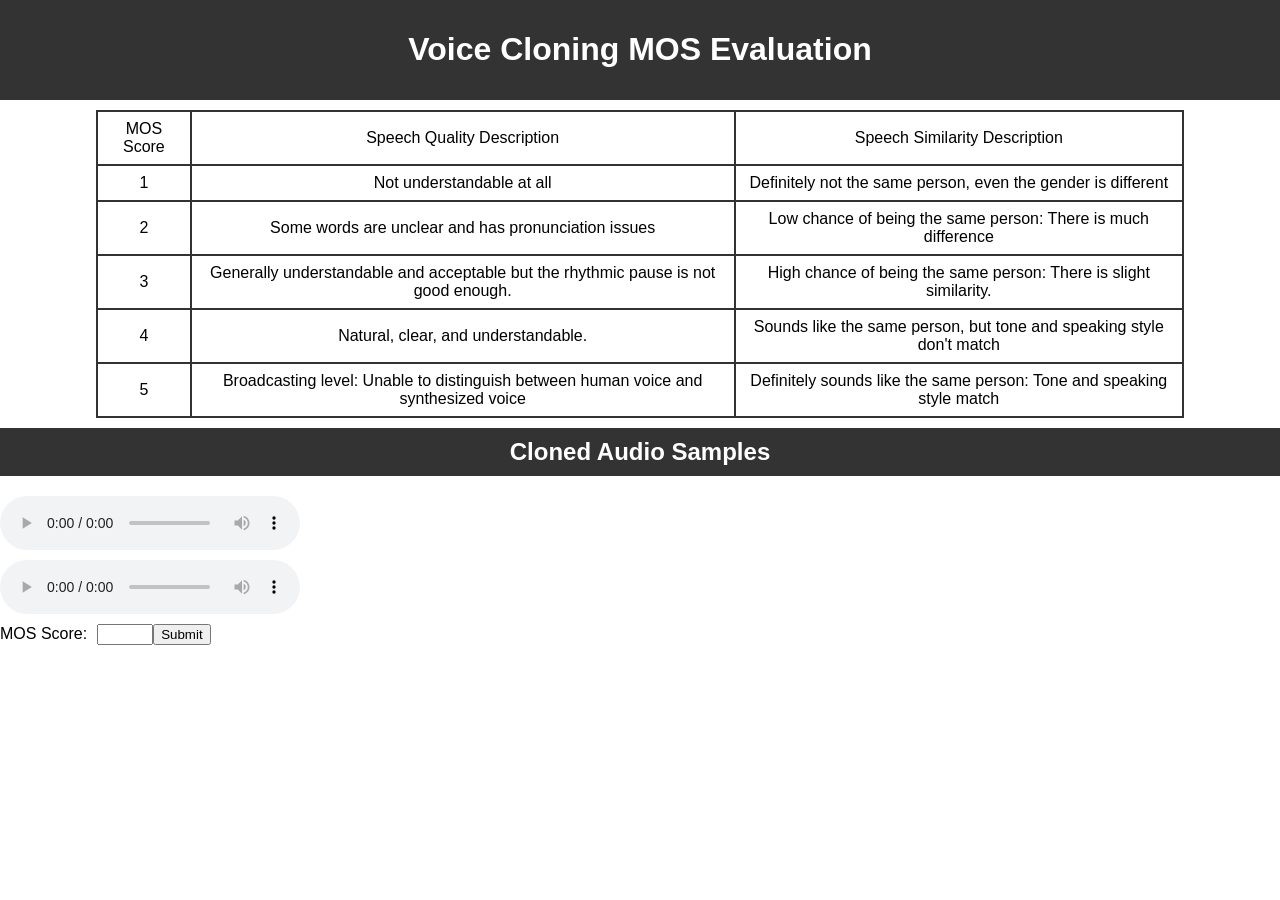
==== index.html @ 14a602e6 "mos evaluation frontend" ====
<!DOCTYPE html>
<html lang="en">
<head>
    <meta charset="UTF-8">
    <meta name="viewport" content="width=device-width, initial-scale=1.0">
    <title>Voice Cloning MOS Evaluation</title>
    <link rel="stylesheet" href="styles.css">
</head>
<body>
    <header>
        <h1>Voice Cloning MOS Evaluation</h1>
    </header>
    <main>
        <section class="table-section">
            <table id="mos_score">
                <tbody>
                    <tr>
                        <td>MOS Score</td>
                        <td>Speech Quality Description</td>
                        <td>Speech Similarity Description</td>
                    </tr>
                    <tr>
                        <td>1</td>
                        <td>Not understandable at all</td>
                        <td>Definitely not the same person, even the gender is different</td>
                    </tr>
                    <tr>
                        <td>2</td>
                        <td>Some words are unclear and has pronunciation issues</td>
                        <td>Low chance of being the same person: There is much difference</td>
                    </tr>
                    <tr>
                        <td>3</td>
                        <td>Generally understandable and acceptable but the rhythmic pause is not good enough.</td>
                        <td>High chance of being the same person: There is slight similarity.</td>
                    </tr>
                    <tr>
                        <td>4</td>
                        <td>Natural, clear, and understandable.</td>
                        <td>Sounds like the same person, but tone and speaking style don't match</td>
                    </tr>
                    <tr>
                        <td>5</td>
                        <td>Broadcasting level: Unable to distinguish between human voice and synthesized voice</td>
                        <td>Definitely sounds like the same person: Tone and speaking style match</td>
                    </tr>
                </tbody>
            </table>
        </section>
        <h2 style="text-align: center;">Cloned Audio Samples</h2>
        <section class="audio-section">
            <audio controls id="original-audio">
                <source src="original_audio.mp3" type="audio/mpeg">
                Your browser does not support the audio element.
            </audio>
            <audio controls id="cloned-audio">
                <source src="cloned_audio.mp3" type="audio/mpeg">
                Your browser does not support the audio element.
            </audio>
            <form id="mos-form">
                <label for="mos-score">MOS Score:</label>
                <input type="number" id="mos-score" name="mos-score" min="1" max="5" step="0.1" required>
                <button type="submit">Submit</button>
            </form>
        </section>
    </main>
    <script src="script.js"></script>
</body>
</html>
---- styles.css ----
body {
    font-family: Arial, sans-serif;
    margin: 0;
    padding: 0;
    box-sizing: border-box;
}

header {
    background-color: #333;
    color: #fff;
    padding: 10px;
    text-align: center;
}

h2 {
    background-color: #333;
    color: #fff;
    padding: 10px;
    text-align: center;
    margin-top: 0;
}

#mos_score {
    margin: 10px auto;
    text-align: center;
    border-collapse: collapse;
    width: 85%;
}

#mos_score td, #mos_score th {
    border: 2px solid  #333;
    padding: 8px;
}

#mos_score th {
    background-color: #f2f2f2;
}

.audio-section {
    display: flex;
    flex-direction: column;
}

audio {
    margin-bottom: 10px;
}

form {
    display: flex;
    align-items: center;
}

label {
    margin-right: 10px;
}
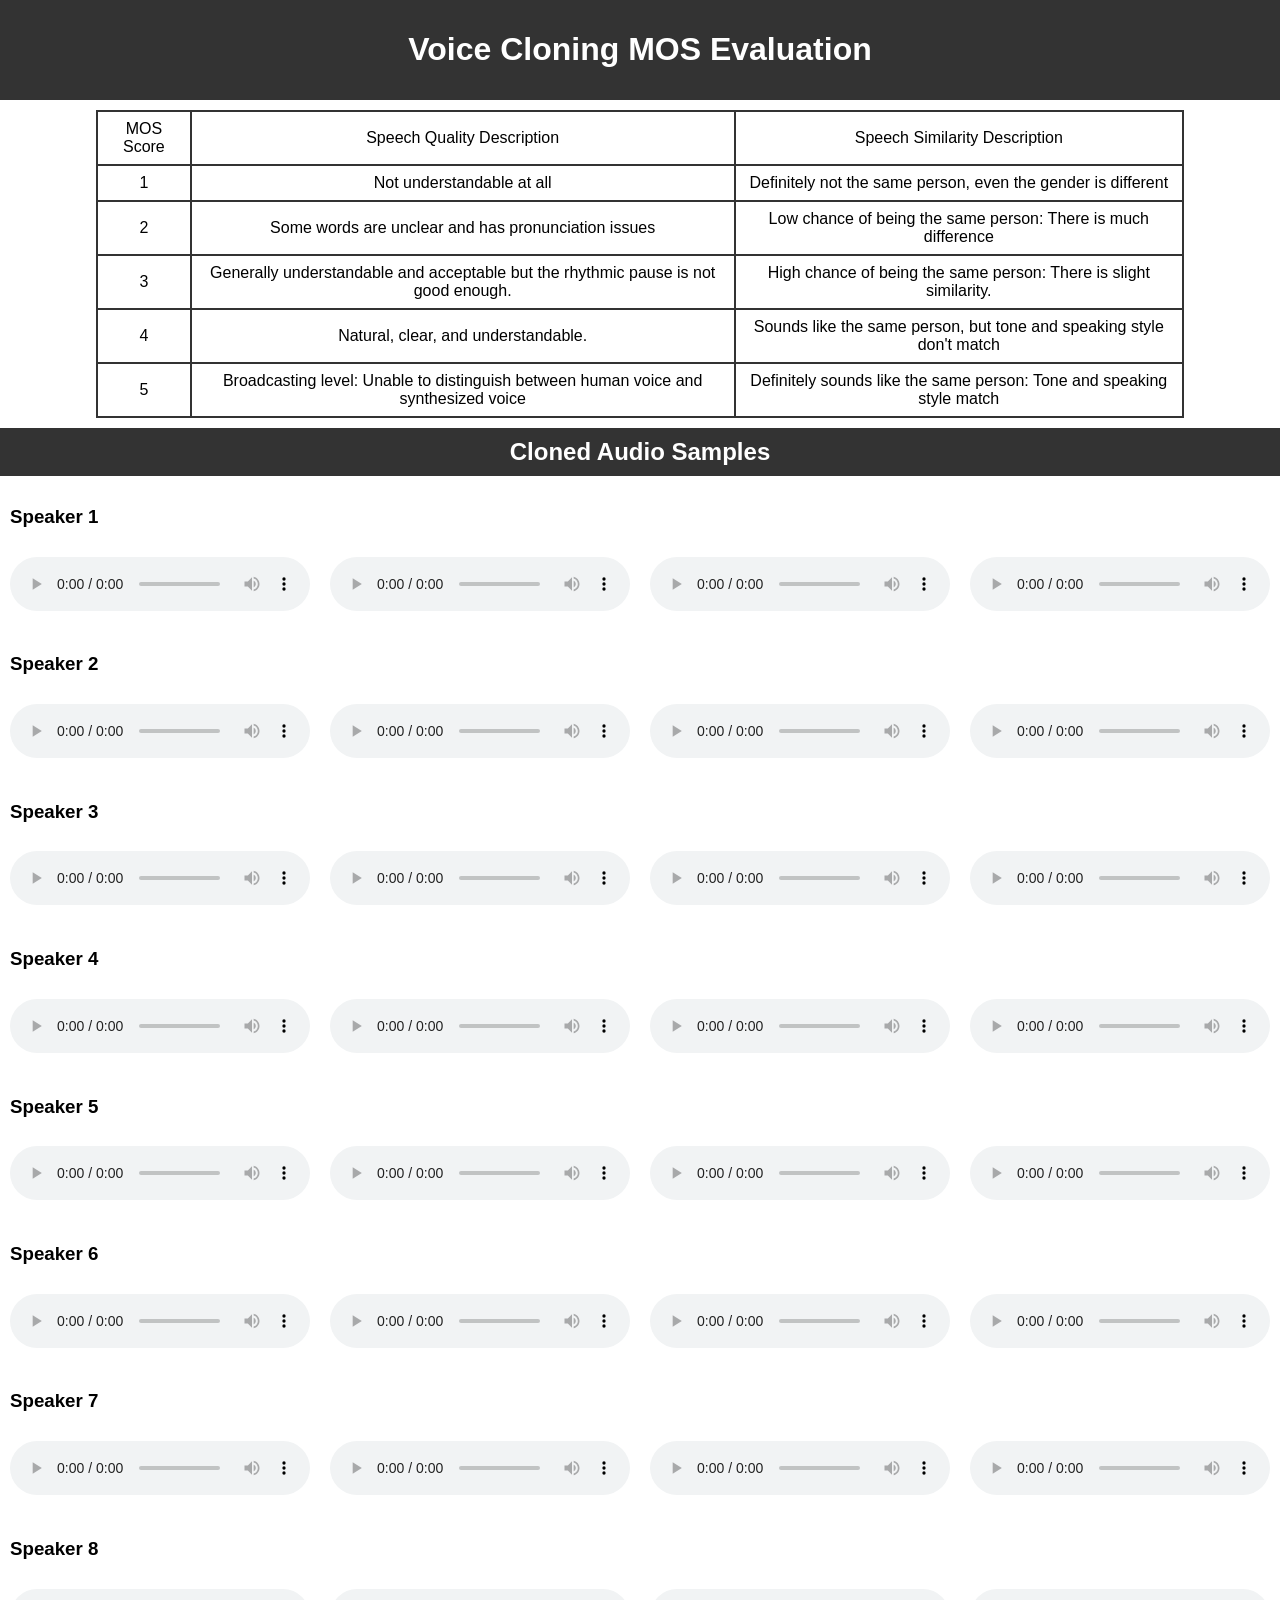
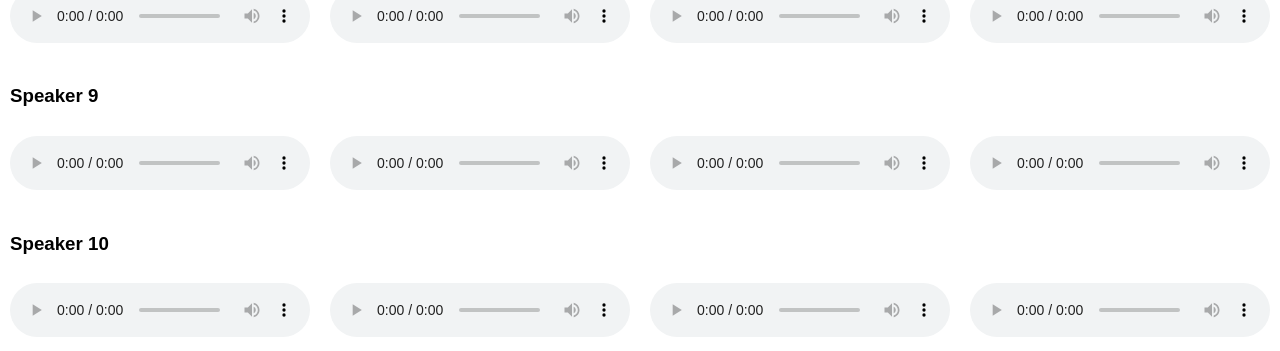
==== commit 0172e577: "Add audio sample section" ====
--- a/index.html
+++ b/index.html
@@ -48,22 +48,317 @@
             </table>
         </section>
         <h2 style="text-align: center;">Cloned Audio Samples</h2>
-        <section class="audio-section">
-            <audio controls id="original-audio">
-                <source src="original_audio.mp3" type="audio/mpeg">
-                Your browser does not support the audio element.
-            </audio>
-            <audio controls id="cloned-audio">
-                <source src="cloned_audio.mp3" type="audio/mpeg">
-                Your browser does not support the audio element.
-            </audio>
-            <form id="mos-form">
-                <label for="mos-score">MOS Score:</label>
-                <input type="number" id="mos-score" name="mos-score" min="1" max="5" step="0.1" required>
-                <button type="submit">Submit</button>
-            </form>
+
+        <h3>Speaker 1</h3>
+        <section class="audio-section-speaker1">
+            <div class="original-audio-speaker1">
+                <audio controls>
+                    <source src="original_audio_speaker1.mp3" type="audio/mpeg">
+                    Your browser does not support the audio element.
+                </audio>
+            </div>
+        
+            <div class="short-cloned-audio-speaker1">
+                <audio controls>
+                    <source src="short_cloned_audio_speaker1.mp3" type="audio/mpeg">
+                    Your browser does not support the audio element.
+                </audio>
+            </div>
+        
+            <div class="medium-cloned-audio-speaker1">
+                <audio controls>
+                    <source src="medium_cloned_audio_speaker1.mp3" type="audio/mpeg">
+                    Your browser does not support the audio element.
+                </audio>
+            </div>
+        
+            <div class="long-cloned-audio-speaker1">
+                <audio controls>
+                    <source src="long_cloned_audio_speaker1.mp3" type="audio/mpeg">
+                    Your browser does not support the audio element.
+                </audio>
+            </div>
+        </section>
+        
+        <h3>Speaker 2</h3>
+        <section class="audio-section-speaker2">
+            <div class="original-audio-speaker2">
+                <audio controls>
+                    <source src="original_audio_speaker2.mp3" type="audio/mpeg">
+                    Your browser does not support the audio element.
+                </audio>
+            </div>
+        
+            <div class="short-cloned-audio-speaker2">
+                <audio controls>
+                    <source src="short_cloned_audio_speaker2.mp3" type="audio/mpeg">
+                    Your browser does not support the audio element.
+                </audio>
+            </div>
+        
+            <div class="medium-cloned-audio-speaker2">
+                <audio controls>
+                    <source src="medium_cloned_audio_speaker2.mp3" type="audio/mpeg">
+                    Your browser does not support the audio element.
+                </audio>
+            </div>
+        
+            <div class="long-cloned-audio-speaker2">
+                <audio controls>
+                    <source src="long_cloned_audio_speaker2.mp3" type="audio/mpeg">
+                    Your browser does not support the audio element.
+                </audio>
+            </div>
+        </section>
+        
+        <h3>Speaker 3</h3>
+        <section class="audio-section-speaker3">
+            <div class="original-audio-speaker3">
+                <audio controls>
+                    <source src="original_audio_speaker3.mp3" type="audio/mpeg">
+                    Your browser does not support the audio element.
+                </audio>
+            </div>
+
+            <div class="short-cloned-audio-speaker3">
+                <audio controls>
+                    <source src="short_cloned_audio_speaker3.mp3" type="audio/mpeg">
+                    Your browser does not support the audio element.
+                </audio>
+            </div>
+
+            <div class="medium-cloned-audio-speaker3">
+                <audio controls>
+                    <source src="medium_cloned_audio_speaker3.mp3" type="audio/mpeg">
+                    Your browser does not support the audio element.
+                </audio>
+            </div>
+
+            <div class="long-cloned-audio-speaker3">
+                <audio controls>
+                    <source src="long_cloned_audio_speaker3.mp3" type="audio/mpeg">
+                    Your browser does not support the audio element.
+                </audio>
+            </div>
+        </section>
+
+        <h3>Speaker 4</h3>
+        <section class="audio-section-speaker4">
+            <div class="original-audio-speaker4">
+                <audio controls>
+                    <source src="original_audio_speaker4.mp3" type="audio/mpeg">
+                    Your browser does not support the audio element.
+                </audio>
+            </div>
+
+            <div class="short-cloned-audio-speaker4">
+                <audio controls>
+                    <source src="short_cloned_audio_speaker4.mp3" type="audio/mpeg">
+                    Your browser does not support the audio element.
+                </audio>
+            </div>
+
+            <div class="medium-cloned-audio-speaker4">
+                <audio controls>
+                    <source src="medium_cloned_audio_speaker4.mp3" type="audio/mpeg">
+                    Your browser does not support the audio element.
+                </audio>
+            </div>
+
+            <div class="long-cloned-audio-speaker4">
+                <audio controls>
+                    <source src="long_cloned_audio_speaker4.mp3" type="audio/mpeg">
+                    Your browser does not support the audio element.
+                </audio>
+            </div>
+        </section>
+
+        <h3>Speaker 5</h3>
+        <section class="audio-section-speaker5">
+            <div class="original-audio-speaker5">
+                <audio controls>
+                    <source src="original_audio_speaker5.mp3" type="audio/mpeg">
+                    Your browser does not support the audio element.
+                </audio>
+            </div>
+
+            <div class="short-cloned-audio-speaker5">
+                <audio controls>
+                    <source src="short_cloned_audio_speaker5.mp3" type="audio/mpeg">
+                    Your browser does not support the audio element.
+                </audio>
+            </div>
+
+            <div class="medium-cloned-audio-speaker5">
+                <audio controls>
+                    <source src="medium_cloned_audio_speaker5.mp3" type="audio/mpeg">
+                    Your browser does not support the audio element.
+                </audio>
+            </div>
+
+            <div class="long-cloned-audio-speaker5">
+                <audio controls>
+                    <source src="long_cloned_audio_speaker5.mp3" type="audio/mpeg">
+                    Your browser does not support the audio element.
+                </audio>
+            </div>
+        </section>
+
+        <h3>Speaker 6</h3>
+        <section class="audio-section-speaker6">
+            <div class="original-audio-speaker6">
+                <audio controls>
+                    <source src="original_audio_speaker6.mp3" type="audio/mpeg">
+                    Your browser does not support the audio element.
+                </audio>
+            </div>
+
+            <div class="short-cloned-audio-speaker6">
+                <audio controls>
+                    <source src="short_cloned_audio_speaker6.mp3" type="audio/mpeg">
+                    Your browser does not support the audio element.
+                </audio>
+            </div>
+
+            <div class="medium-cloned-audio-speaker6">
+                <audio controls>
+                    <source src="medium_cloned_audio_speaker6.mp3" type="audio/mpeg">
+                    Your browser does not support the audio element.
+                </audio>
+            </div>
+
+            <div class="long-cloned-audio-speaker6">
+                <audio controls>
+                    <source src="long_cloned_audio_speaker6.mp3" type="audio/mpeg">
+                    Your browser does not support the audio element.
+                </audio>
+            </div>
+        </section>
+
+        <h3>Speaker 7</h3>
+        <section class="audio-section-speaker7">
+            <div class="original-audio-speaker7">
+                <audio controls>
+                    <source src="original_audio_speaker7.mp3" type="audio/mpeg">
+                    Your browser does not support the audio element.
+                </audio>
+            </div>
+
+            <div class="short-cloned-audio-speaker7">
+                <audio controls>
+                    <source src="short_cloned_audio_speaker7.mp3" type="audio/mpeg">
+                    Your browser does not support the audio element.
+                </audio>
+            </div>
+
+            <div class="medium-cloned-audio-speaker7">
+                <audio controls>
+                    <source src="medium_cloned_audio_speaker7.mp3" type="audio/mpeg">
+                    Your browser does not support the audio element.
+                </audio>
+            </div>
+
+            <div class="long-cloned-audio-speaker7">
+                <audio controls>
+                    <source src="long_cloned_audio_speaker7.mp3" type="audio/mpeg">
+                    Your browser does not support the audio element.
+                </audio>
+            </div>
+        </section>
+
+        <h3>Speaker 8</h3>
+        <section class="audio-section-speaker8">
+            <div class="original-audio-speaker8">
+                <audio controls>
+                    <source src="original_audio_speaker8.mp3" type="audio/mpeg">
+                    Your browser does not support the audio element.
+                </audio>
+            </div>
+
+            <div class="short-cloned-audio-speaker8">
+                <audio controls>
+                    <source src="short_cloned_audio_speaker8.mp3" type="audio/mpeg">
+                    Your browser does not support the audio element.
+                </audio>
+            </div>
+
+            <div class="medium-cloned-audio-speaker8">
+                <audio controls>
+                    <source src="medium_cloned_audio_speaker8.mp3" type="audio/mpeg">
+                    Your browser does not support the audio element.
+                </audio>
+            </div>
+
+            <div class="long-cloned-audio-speaker8">
+                <audio controls>
+                    <source src="long_cloned_audio_speaker8.mp3" type="audio/mpeg">
+                    Your browser does not support the audio element.
+                </audio>
+            </div>
+        </section>
+
+        <h3>Speaker 9</h3>
+        <section class="audio-section-speaker9">
+            <div class="original-audio-speaker9">
+                <audio controls>
+                    <source src="original_audio_speaker9.mp3" type="audio/mpeg">
+                    Your browser does not support the audio element.
+                </audio>
+            </div>
+
+            <div class="short-cloned-audio-speaker9">
+                <audio controls>
+                    <source src="short_cloned_audio_speaker9.mp3" type="audio/mpeg">
+                    Your browser does not support the audio element.
+                </audio>
+            </div>
+
+            <div class="medium-cloned-audio-speaker9">
+                <audio controls>
+                    <source src="medium_cloned_audio_speaker9.mp3" type="audio/mpeg">
+                    Your browser does not support the audio element.
+                </audio>
+            </div>
+
+            <div class="long-cloned-audio-speaker9">
+                <audio controls>
+                    <source src="long_cloned_audio_speaker9.mp3" type="audio/mpeg">
+                    Your browser does not support the audio element.
+                </audio>
+            </div>
+        </section>
+
+        <h3>Speaker 10</h3>
+        <section class="audio-section-speaker10">
+            <div class="original-audio-speaker10">
+                <audio controls>
+                    <source src="original_audio_speaker10.mp3" type="audio/mpeg">
+                    Your browser does not support the audio element.
+                </audio>
+            </div>
+
+            <div class="short-cloned-audio-speaker10">
+                <audio controls>
+                    <source src="short_cloned_audio_speaker10.mp3" type="audio/mpeg">
+                    Your browser does not support the audio element.
+                </audio>
+            </div>
+
+            <div class="medium-cloned-audio-speaker10">
+                <audio controls>
+                    <source src="medium_cloned_audio_speaker10.mp3" type="audio/mpeg">
+                    Your browser does not support the audio element.
+                </audio>
+            </div>
+
+            <div class="long-cloned-audio-speaker10">
+                <audio controls>
+                    <source src="long_cloned_audio_speaker10.mp3" type="audio/mpeg">
+                    Your browser does not support the audio element.
+                </audio>
+            </div>
         </section>
     </main>
     <script src="script.js"></script>
 </body>
-</html>
+</html>
--- a/styles.css
+++ b/styles.css
@@ -20,6 +20,10 @@
     margin-top: 0;
 }
 
+h3{
+    padding: 10px;
+}
+
 #mos_score {
     margin: 10px auto;
     text-align: center;
@@ -36,10 +40,35 @@
     background-color: #f2f2f2;
 }
 
-.audio-section {
+.audio-section-speaker1,
+.audio-section-speaker2,
+.audio-section-speaker3,
+.audio-section-speaker4,
+.audio-section-speaker5,
+.audio-section-speaker6,
+.audio-section-speaker7,
+.audio-section-speaker8,
+.audio-section-speaker9,
+.audio-section-speaker10 {
     display: flex;
-    flex-direction: column;
+    justify-content: space-between; /* Adjust as needed */
 }
+
+.audio-section-speaker1 > div,
+.audio-section-speaker2 > div,
+.audio-section-speaker3 > div,
+.audio-section-speaker4 > div,
+.audio-section-speaker5 > div,
+.audio-section-speaker6 > div,
+.audio-section-speaker7 > div,
+.audio-section-speaker8 > div,
+.audio-section-speaker9 > div,
+.audio-section-speaker10 > div {
+    flex: 1;
+    margin: 0 10px; /* Adjust spacing between divs as needed */
+}
+
+
 
 audio {
     margin-bottom: 10px;
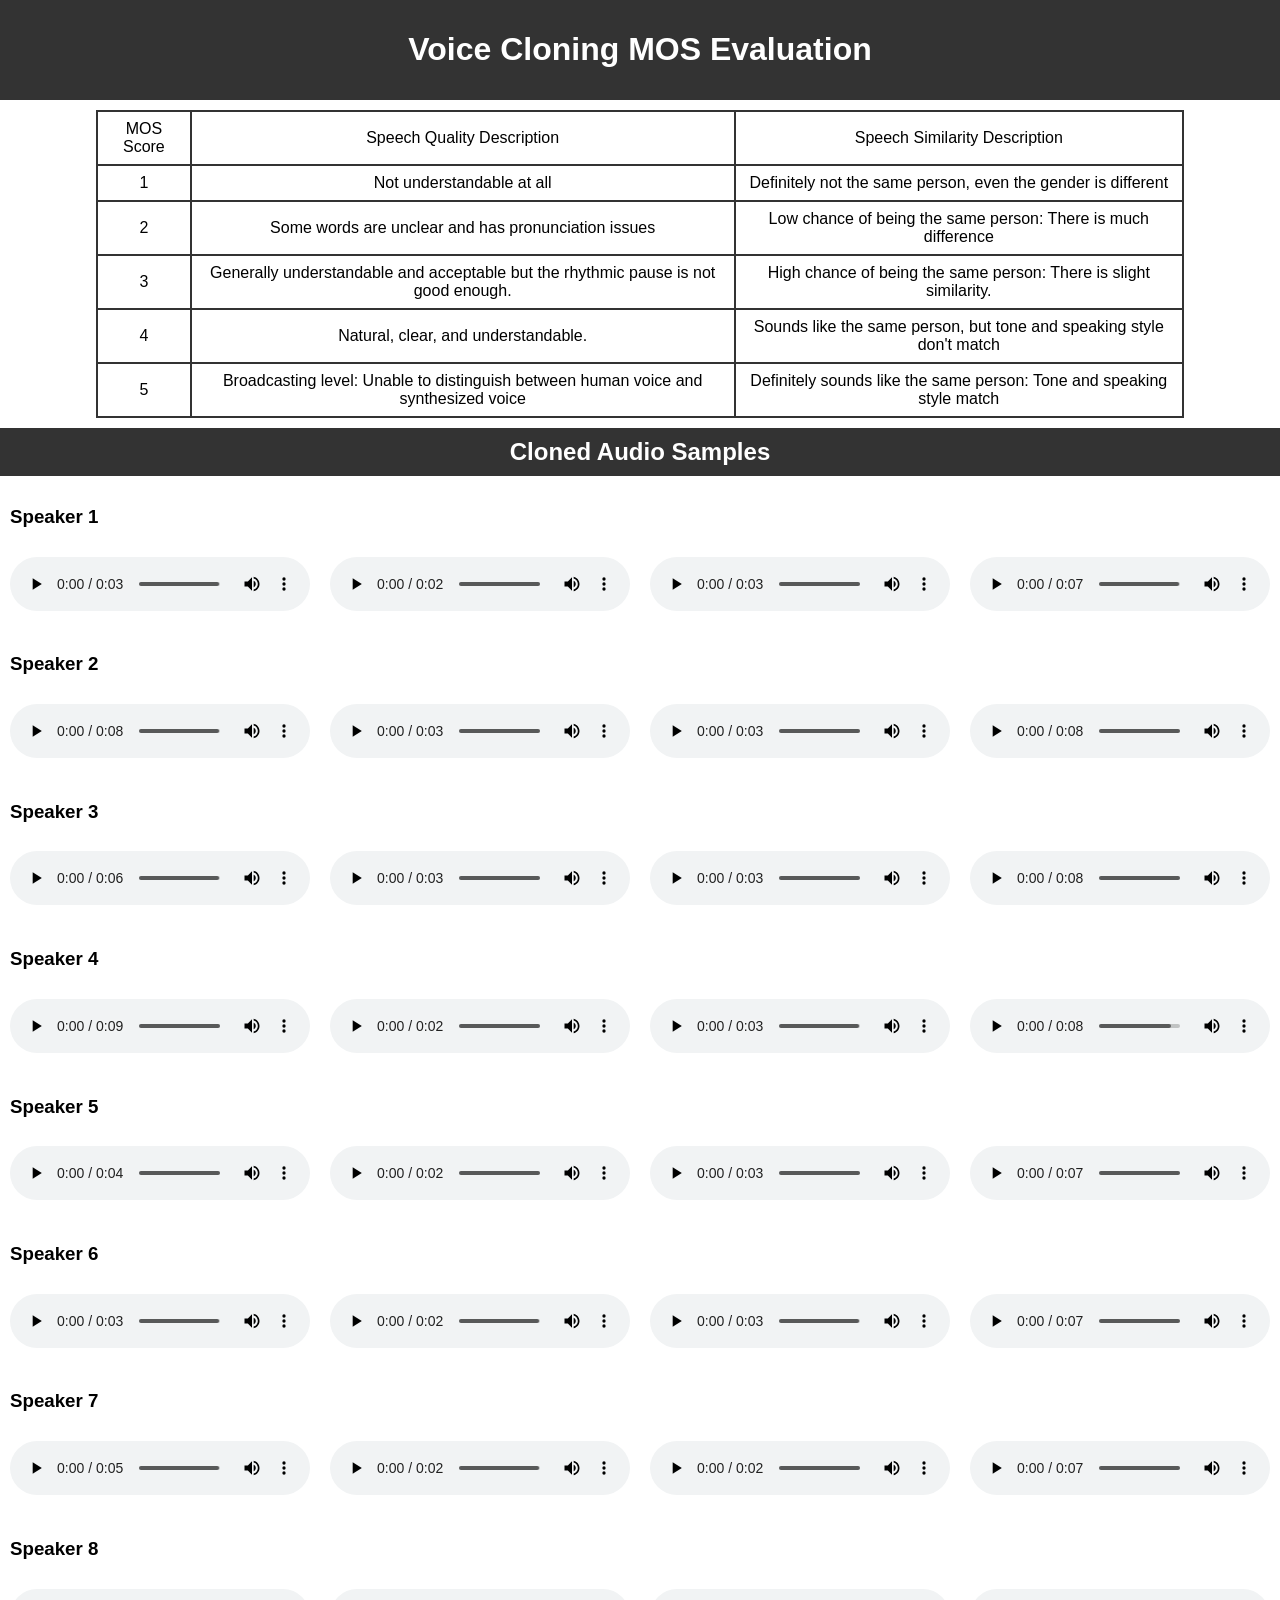
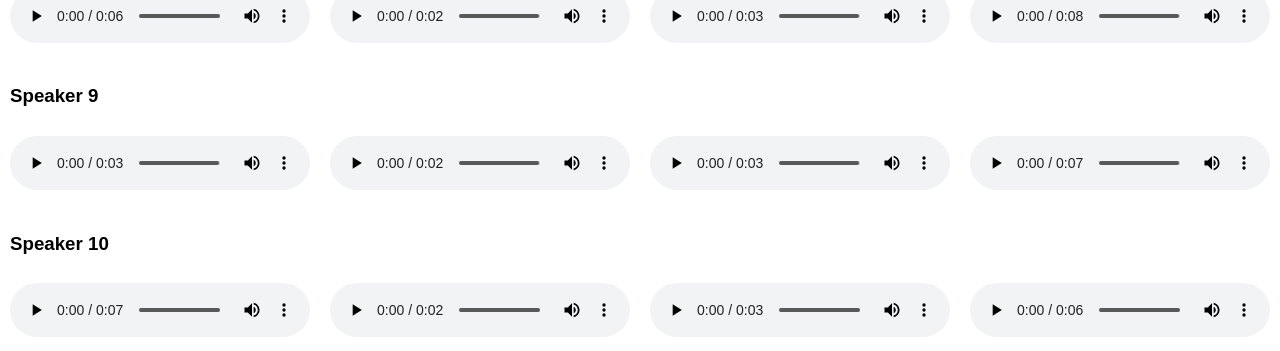
==== commit 9ba01f97: "add audio sources" ====
--- a/index.html
+++ b/index.html
@@ -53,28 +53,28 @@
         <section class="audio-section-speaker1">
             <div class="original-audio-speaker1">
                 <audio controls>
-                    <source src="original_audio_speaker1.mp3" type="audio/mpeg">
+                    <source src="/speakers/original_audio_speaker1.flac" type="audio/flac">
                     Your browser does not support the audio element.
                 </audio>
             </div>
         
             <div class="short-cloned-audio-speaker1">
                 <audio controls>
-                    <source src="short_cloned_audio_speaker1.mp3" type="audio/mpeg">
+                    <source src="/speakers/short_cloned_audio_speaker1.flac" type="audio/flac">
                     Your browser does not support the audio element.
                 </audio>
             </div>
         
             <div class="medium-cloned-audio-speaker1">
                 <audio controls>
-                    <source src="medium_cloned_audio_speaker1.mp3" type="audio/mpeg">
+                    <source src="/speakers/medium_cloned_audio_speaker1.flac" type="audio/flac">
                     Your browser does not support the audio element.
                 </audio>
             </div>
         
             <div class="long-cloned-audio-speaker1">
                 <audio controls>
-                    <source src="long_cloned_audio_speaker1.mp3" type="audio/mpeg">
+                    <source src="/speakers/long_cloned_audio_speaker1.flac" type="audio/flac">
                     Your browser does not support the audio element.
                 </audio>
             </div>
@@ -84,28 +84,28 @@
         <section class="audio-section-speaker2">
             <div class="original-audio-speaker2">
                 <audio controls>
-                    <source src="original_audio_speaker2.mp3" type="audio/mpeg">
+                    <source src="/speakers/original_audio_speaker2.flac" type="audio/flac">
                     Your browser does not support the audio element.
                 </audio>
             </div>
         
             <div class="short-cloned-audio-speaker2">
                 <audio controls>
-                    <source src="short_cloned_audio_speaker2.mp3" type="audio/mpeg">
+                    <source src="/speakers/short_cloned_audio_speaker2.flac" type="audio/flac">
                     Your browser does not support the audio element.
                 </audio>
             </div>
         
             <div class="medium-cloned-audio-speaker2">
                 <audio controls>
-                    <source src="medium_cloned_audio_speaker2.mp3" type="audio/mpeg">
+                    <source src="/speakers/medium_cloned_audio_speaker2.flac" type="audio/flac">
                     Your browser does not support the audio element.
                 </audio>
             </div>
         
             <div class="long-cloned-audio-speaker2">
                 <audio controls>
-                    <source src="long_cloned_audio_speaker2.mp3" type="audio/mpeg">
+                    <source src="/speakers/long_cloned_audio_speaker2.flac" type="audio/flac">
                     Your browser does not support the audio element.
                 </audio>
             </div>
@@ -115,28 +115,28 @@
         <section class="audio-section-speaker3">
             <div class="original-audio-speaker3">
                 <audio controls>
-                    <source src="original_audio_speaker3.mp3" type="audio/mpeg">
+                    <source src="/speakers/original_audio_speaker3.flac" type="audio/flac">
                     Your browser does not support the audio element.
                 </audio>
             </div>
 
             <div class="short-cloned-audio-speaker3">
                 <audio controls>
-                    <source src="short_cloned_audio_speaker3.mp3" type="audio/mpeg">
+                    <source src="/speakers/short_cloned_audio_speaker3.flac" type="audio/flac">
                     Your browser does not support the audio element.
                 </audio>
             </div>
 
             <div class="medium-cloned-audio-speaker3">
                 <audio controls>
-                    <source src="medium_cloned_audio_speaker3.mp3" type="audio/mpeg">
+                    <source src="/speakers/medium_cloned_audio_speaker3.flac" type="audio/flac">
                     Your browser does not support the audio element.
                 </audio>
             </div>
 
             <div class="long-cloned-audio-speaker3">
                 <audio controls>
-                    <source src="long_cloned_audio_speaker3.mp3" type="audio/mpeg">
+                    <source src="/speakers/long_cloned_audio_speaker3.flac" type="audio/flac">
                     Your browser does not support the audio element.
                 </audio>
             </div>
@@ -146,28 +146,28 @@
         <section class="audio-section-speaker4">
             <div class="original-audio-speaker4">
                 <audio controls>
-                    <source src="original_audio_speaker4.mp3" type="audio/mpeg">
+                    <source src="/speakers/original_audio_speaker4.flac" type="audio/flac">
                     Your browser does not support the audio element.
                 </audio>
             </div>
 
             <div class="short-cloned-audio-speaker4">
                 <audio controls>
-                    <source src="short_cloned_audio_speaker4.mp3" type="audio/mpeg">
+                    <source src="/speakers/short_cloned_audio_speaker4.flac" type="audio/flac">
                     Your browser does not support the audio element.
                 </audio>
             </div>
 
             <div class="medium-cloned-audio-speaker4">
                 <audio controls>
-                    <source src="medium_cloned_audio_speaker4.mp3" type="audio/mpeg">
+                    <source src="/speakers/medium_cloned_audio_speaker4.flac" type="audio/flac">
                     Your browser does not support the audio element.
                 </audio>
             </div>
 
             <div class="long-cloned-audio-speaker4">
                 <audio controls>
-                    <source src="long_cloned_audio_speaker4.mp3" type="audio/mpeg">
+                    <source src="/speakers/long_cloned_audio_speaker4.flac" type="audio/flac">
                     Your browser does not support the audio element.
                 </audio>
             </div>
@@ -177,28 +177,28 @@
         <section class="audio-section-speaker5">
             <div class="original-audio-speaker5">
                 <audio controls>
-                    <source src="original_audio_speaker5.mp3" type="audio/mpeg">
+                    <source src="/speakers/original_audio_speaker5.flac" type="audio/flac">
                     Your browser does not support the audio element.
                 </audio>
             </div>
 
             <div class="short-cloned-audio-speaker5">
                 <audio controls>
-                    <source src="short_cloned_audio_speaker5.mp3" type="audio/mpeg">
+                    <source src="/speakers/short_cloned_audio_speaker5.flac" type="audio/flac">
                     Your browser does not support the audio element.
                 </audio>
             </div>
 
             <div class="medium-cloned-audio-speaker5">
                 <audio controls>
-                    <source src="medium_cloned_audio_speaker5.mp3" type="audio/mpeg">
+                    <source src="/speakers/medium_cloned_audio_speaker5.flac" type="audio/flac">
                     Your browser does not support the audio element.
                 </audio>
             </div>
 
             <div class="long-cloned-audio-speaker5">
                 <audio controls>
-                    <source src="long_cloned_audio_speaker5.mp3" type="audio/mpeg">
+                    <source src="/speakers/long_cloned_audio_speaker5.flac" type="audio/flac">
                     Your browser does not support the audio element.
                 </audio>
             </div>
@@ -208,28 +208,28 @@
         <section class="audio-section-speaker6">
             <div class="original-audio-speaker6">
                 <audio controls>
-                    <source src="original_audio_speaker6.mp3" type="audio/mpeg">
+                    <source src="/speakers/original_audio_speaker6.flac" type="audio/flac">
                     Your browser does not support the audio element.
                 </audio>
             </div>
 
             <div class="short-cloned-audio-speaker6">
                 <audio controls>
-                    <source src="short_cloned_audio_speaker6.mp3" type="audio/mpeg">
+                    <source src="/speakers/short_cloned_audio_speaker6.flac" type="audio/flac">
                     Your browser does not support the audio element.
                 </audio>
             </div>
 
             <div class="medium-cloned-audio-speaker6">
                 <audio controls>
-                    <source src="medium_cloned_audio_speaker6.mp3" type="audio/mpeg">
+                    <source src="/speakers/medium_cloned_audio_speaker6.flac" type="audio/flac">
                     Your browser does not support the audio element.
                 </audio>
             </div>
 
             <div class="long-cloned-audio-speaker6">
                 <audio controls>
-                    <source src="long_cloned_audio_speaker6.mp3" type="audio/mpeg">
+                    <source src="/speakers/long_cloned_audio_speaker6.flac" type="audio/flac">
                     Your browser does not support the audio element.
                 </audio>
             </div>
@@ -239,28 +239,28 @@
         <section class="audio-section-speaker7">
             <div class="original-audio-speaker7">
                 <audio controls>
-                    <source src="original_audio_speaker7.mp3" type="audio/mpeg">
+                    <source src="/speakers/original_audio_speaker7.flac" type="audio/flac">
                     Your browser does not support the audio element.
                 </audio>
             </div>
 
             <div class="short-cloned-audio-speaker7">
                 <audio controls>
-                    <source src="short_cloned_audio_speaker7.mp3" type="audio/mpeg">
+                    <source src="/speakers/short_cloned_audio_speaker7.flac" type="audio/flac">
                     Your browser does not support the audio element.
                 </audio>
             </div>
 
             <div class="medium-cloned-audio-speaker7">
                 <audio controls>
-                    <source src="medium_cloned_audio_speaker7.mp3" type="audio/mpeg">
+                    <source src="/speakers/medium_cloned_audio_speaker7.flac" type="audio/flac">
                     Your browser does not support the audio element.
                 </audio>
             </div>
 
             <div class="long-cloned-audio-speaker7">
                 <audio controls>
-                    <source src="long_cloned_audio_speaker7.mp3" type="audio/mpeg">
+                    <source src="/speakers/long_cloned_audio_speaker7.flac" type="audio/flac">
                     Your browser does not support the audio element.
                 </audio>
             </div>
@@ -270,28 +270,28 @@
         <section class="audio-section-speaker8">
             <div class="original-audio-speaker8">
                 <audio controls>
-                    <source src="original_audio_speaker8.mp3" type="audio/mpeg">
+                    <source src="/speakers/original_audio_speaker8.flac" type="audio/flac">
                     Your browser does not support the audio element.
                 </audio>
             </div>
 
             <div class="short-cloned-audio-speaker8">
                 <audio controls>
-                    <source src="short_cloned_audio_speaker8.mp3" type="audio/mpeg">
+                    <source src="/speakers/short_cloned_audio_speaker8.flac" type="audio/flac">
                     Your browser does not support the audio element.
                 </audio>
             </div>
 
             <div class="medium-cloned-audio-speaker8">
                 <audio controls>
-                    <source src="medium_cloned_audio_speaker8.mp3" type="audio/mpeg">
+                    <source src="/speakers/medium_cloned_audio_speaker8.flac" type="audio/flac">
                     Your browser does not support the audio element.
                 </audio>
             </div>
 
             <div class="long-cloned-audio-speaker8">
                 <audio controls>
-                    <source src="long_cloned_audio_speaker8.mp3" type="audio/mpeg">
+                    <source src="/speakers/long_cloned_audio_speaker8.flac" type="audio/flac">
                     Your browser does not support the audio element.
                 </audio>
             </div>
@@ -301,28 +301,28 @@
         <section class="audio-section-speaker9">
             <div class="original-audio-speaker9">
                 <audio controls>
-                    <source src="original_audio_speaker9.mp3" type="audio/mpeg">
+                    <source src="/speakers/original_audio_speaker9.flac" type="audio/flac">
                     Your browser does not support the audio element.
                 </audio>
             </div>
 
             <div class="short-cloned-audio-speaker9">
                 <audio controls>
-                    <source src="short_cloned_audio_speaker9.mp3" type="audio/mpeg">
+                    <source src="/speakers/short_cloned_audio_speaker9.flac" type="audio/flac">
                     Your browser does not support the audio element.
                 </audio>
             </div>
 
             <div class="medium-cloned-audio-speaker9">
                 <audio controls>
-                    <source src="medium_cloned_audio_speaker9.mp3" type="audio/mpeg">
+                    <source src="/speakers/medium_cloned_audio_speaker9.flac" type="audio/flac">
                     Your browser does not support the audio element.
                 </audio>
             </div>
 
             <div class="long-cloned-audio-speaker9">
                 <audio controls>
-                    <source src="long_cloned_audio_speaker9.mp3" type="audio/mpeg">
+                    <source src="/speakers/long_cloned_audio_speaker9.flac" type="audio/flac">
                     Your browser does not support the audio element.
                 </audio>
             </div>
@@ -332,28 +332,28 @@
         <section class="audio-section-speaker10">
             <div class="original-audio-speaker10">
                 <audio controls>
-                    <source src="original_audio_speaker10.mp3" type="audio/mpeg">
+                    <source src="/speakers/original_audio_speaker10.flac" type="audio/flac">
                     Your browser does not support the audio element.
                 </audio>
             </div>
 
             <div class="short-cloned-audio-speaker10">
                 <audio controls>
-                    <source src="short_cloned_audio_speaker10.mp3" type="audio/mpeg">
+                    <source src="/speakers/short_cloned_audio_speaker10.flac" type="audio/flac">
                     Your browser does not support the audio element.
                 </audio>
             </div>
 
             <div class="medium-cloned-audio-speaker10">
                 <audio controls>
-                    <source src="medium_cloned_audio_speaker10.mp3" type="audio/mpeg">
+                    <source src="/speakers/medium_cloned_audio_speaker10.flac" type="audio/flac">
                     Your browser does not support the audio element.
                 </audio>
             </div>
 
             <div class="long-cloned-audio-speaker10">
                 <audio controls>
-                    <source src="long_cloned_audio_speaker10.mp3" type="audio/mpeg">
+                    <source src="/speakers/long_cloned_audio_speaker10.flac" type="audio/flac">
                     Your browser does not support the audio element.
                 </audio>
             </div>
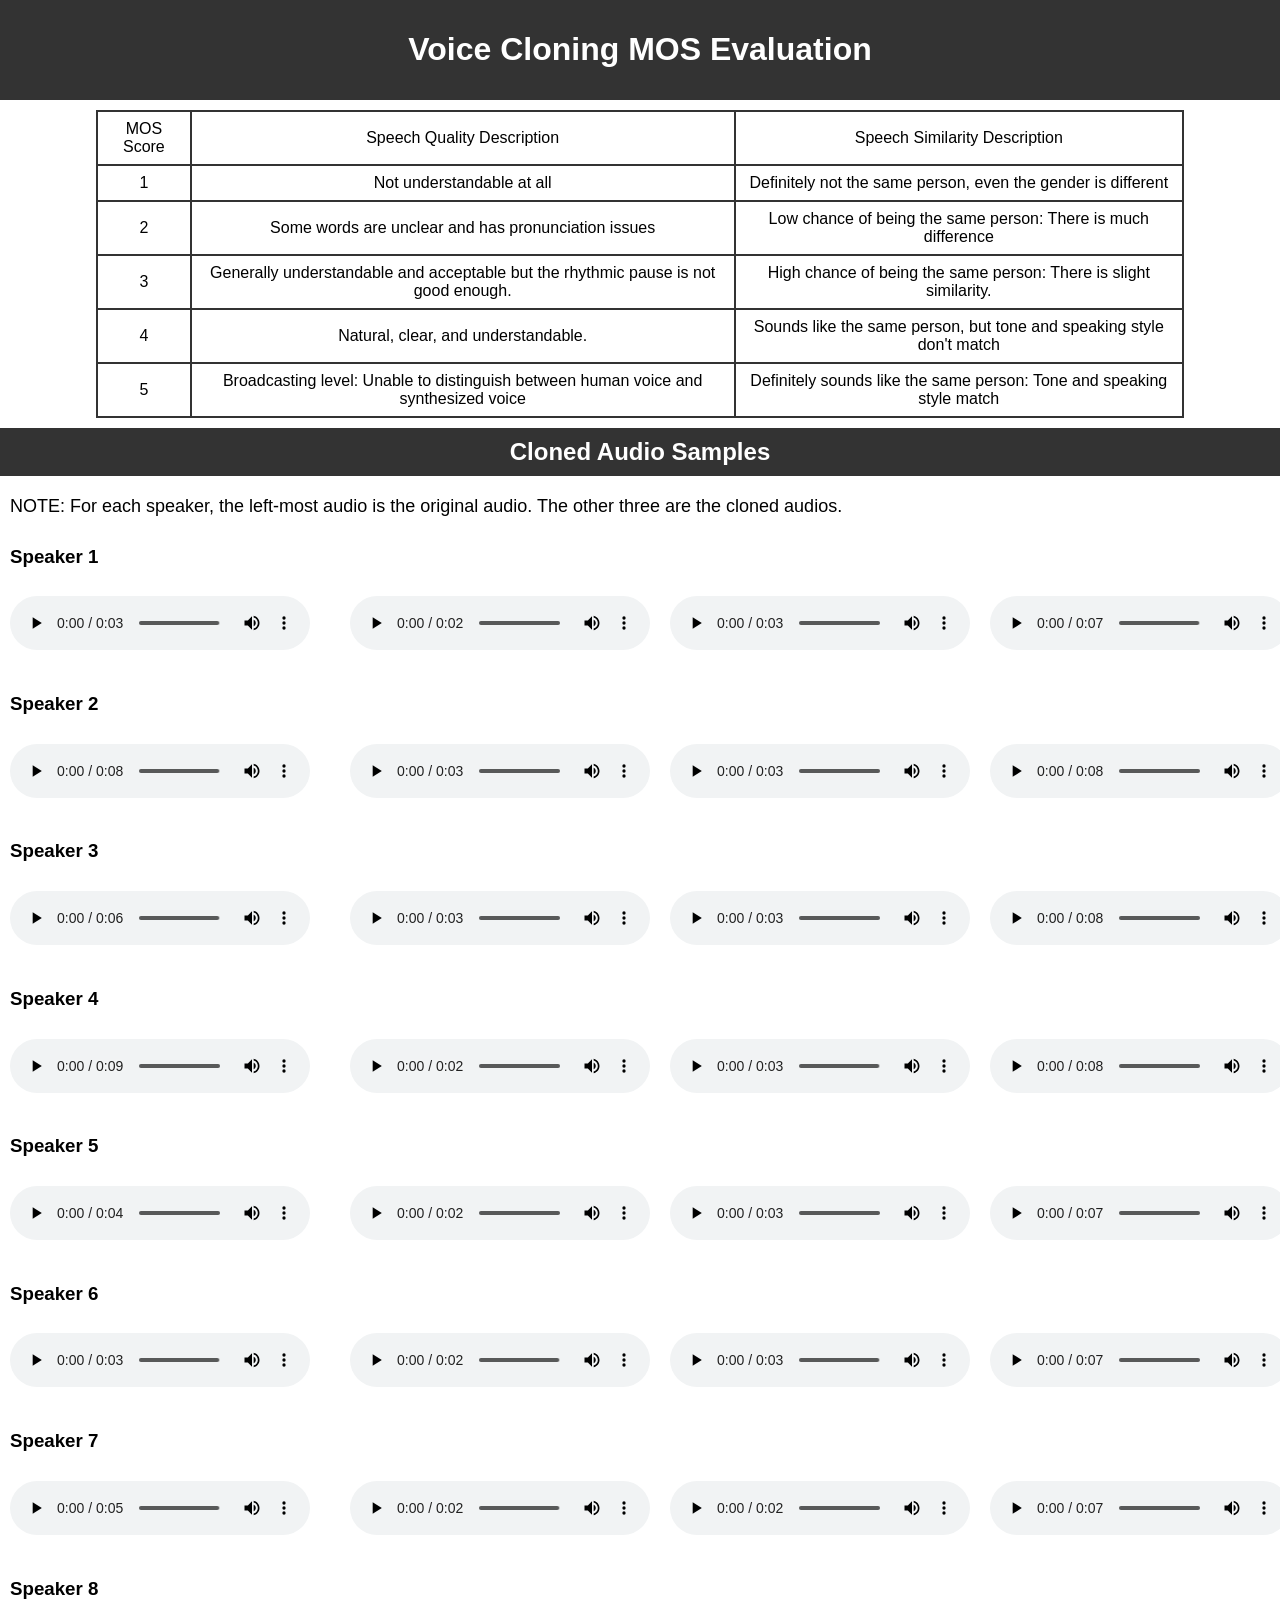
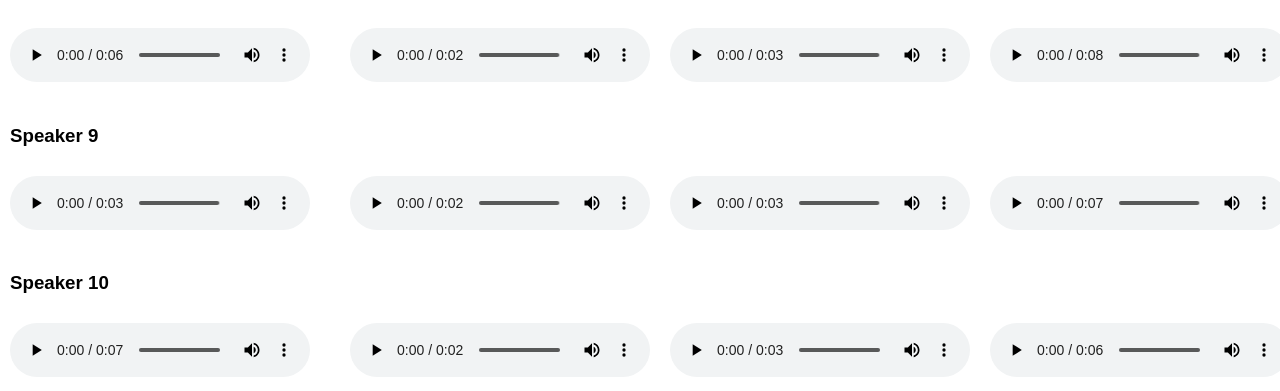
==== commit df3db08d: "Make more user-friendly" ====
--- a/index.html
+++ b/index.html
@@ -48,6 +48,7 @@
             </table>
         </section>
         <h2 style="text-align: center;">Cloned Audio Samples</h2>
+        <p style="font-size: large; padding-left: 10px;">NOTE: For each speaker, the left-most audio is the original audio. The other three are the cloned audios.</p>
 
         <h3>Speaker 1</h3>
         <section class="audio-section-speaker1">
@@ -57,6 +58,8 @@
                     Your browser does not support the audio element.
                 </audio>
             </div>
+
+            <div class="filler"></div>
         
             <div class="short-cloned-audio-speaker1">
                 <audio controls>
@@ -88,6 +91,8 @@
                     Your browser does not support the audio element.
                 </audio>
             </div>
+
+            <div class="filler"></div>
         
             <div class="short-cloned-audio-speaker2">
                 <audio controls>
@@ -120,6 +125,8 @@
                 </audio>
             </div>
 
+            <div class="filler"></div>
+
             <div class="short-cloned-audio-speaker3">
                 <audio controls>
                     <source src="/speakers/short_cloned_audio_speaker3.flac" type="audio/flac">
@@ -151,6 +158,8 @@
                 </audio>
             </div>
 
+            <div class="filler"></div>
+
             <div class="short-cloned-audio-speaker4">
                 <audio controls>
                     <source src="/speakers/short_cloned_audio_speaker4.flac" type="audio/flac">
@@ -182,6 +191,8 @@
                 </audio>
             </div>
 
+            <div class="filler"></div>
+
             <div class="short-cloned-audio-speaker5">
                 <audio controls>
                     <source src="/speakers/short_cloned_audio_speaker5.flac" type="audio/flac">
@@ -213,6 +224,8 @@
                 </audio>
             </div>
 
+            <div class="filler"></div>
+
             <div class="short-cloned-audio-speaker6">
                 <audio controls>
                     <source src="/speakers/short_cloned_audio_speaker6.flac" type="audio/flac">
@@ -244,6 +257,8 @@
                 </audio>
             </div>
 
+            <div class="filler"></div>
+
             <div class="short-cloned-audio-speaker7">
                 <audio controls>
                     <source src="/speakers/short_cloned_audio_speaker7.flac" type="audio/flac">
@@ -275,6 +290,8 @@
                 </audio>
             </div>
 
+            <div class="filler"></div>
+
             <div class="short-cloned-audio-speaker8">
                 <audio controls>
                     <source src="/speakers/short_cloned_audio_speaker8.flac" type="audio/flac">
@@ -306,6 +323,8 @@
                 </audio>
             </div>
 
+            <div class="filler"></div>
+
             <div class="short-cloned-audio-speaker9">
                 <audio controls>
                     <source src="/speakers/short_cloned_audio_speaker9.flac" type="audio/flac">
@@ -336,6 +355,8 @@
                     Your browser does not support the audio element.
                 </audio>
             </div>
+
+            <div class="filler"></div>
 
             <div class="short-cloned-audio-speaker10">
                 <audio controls>
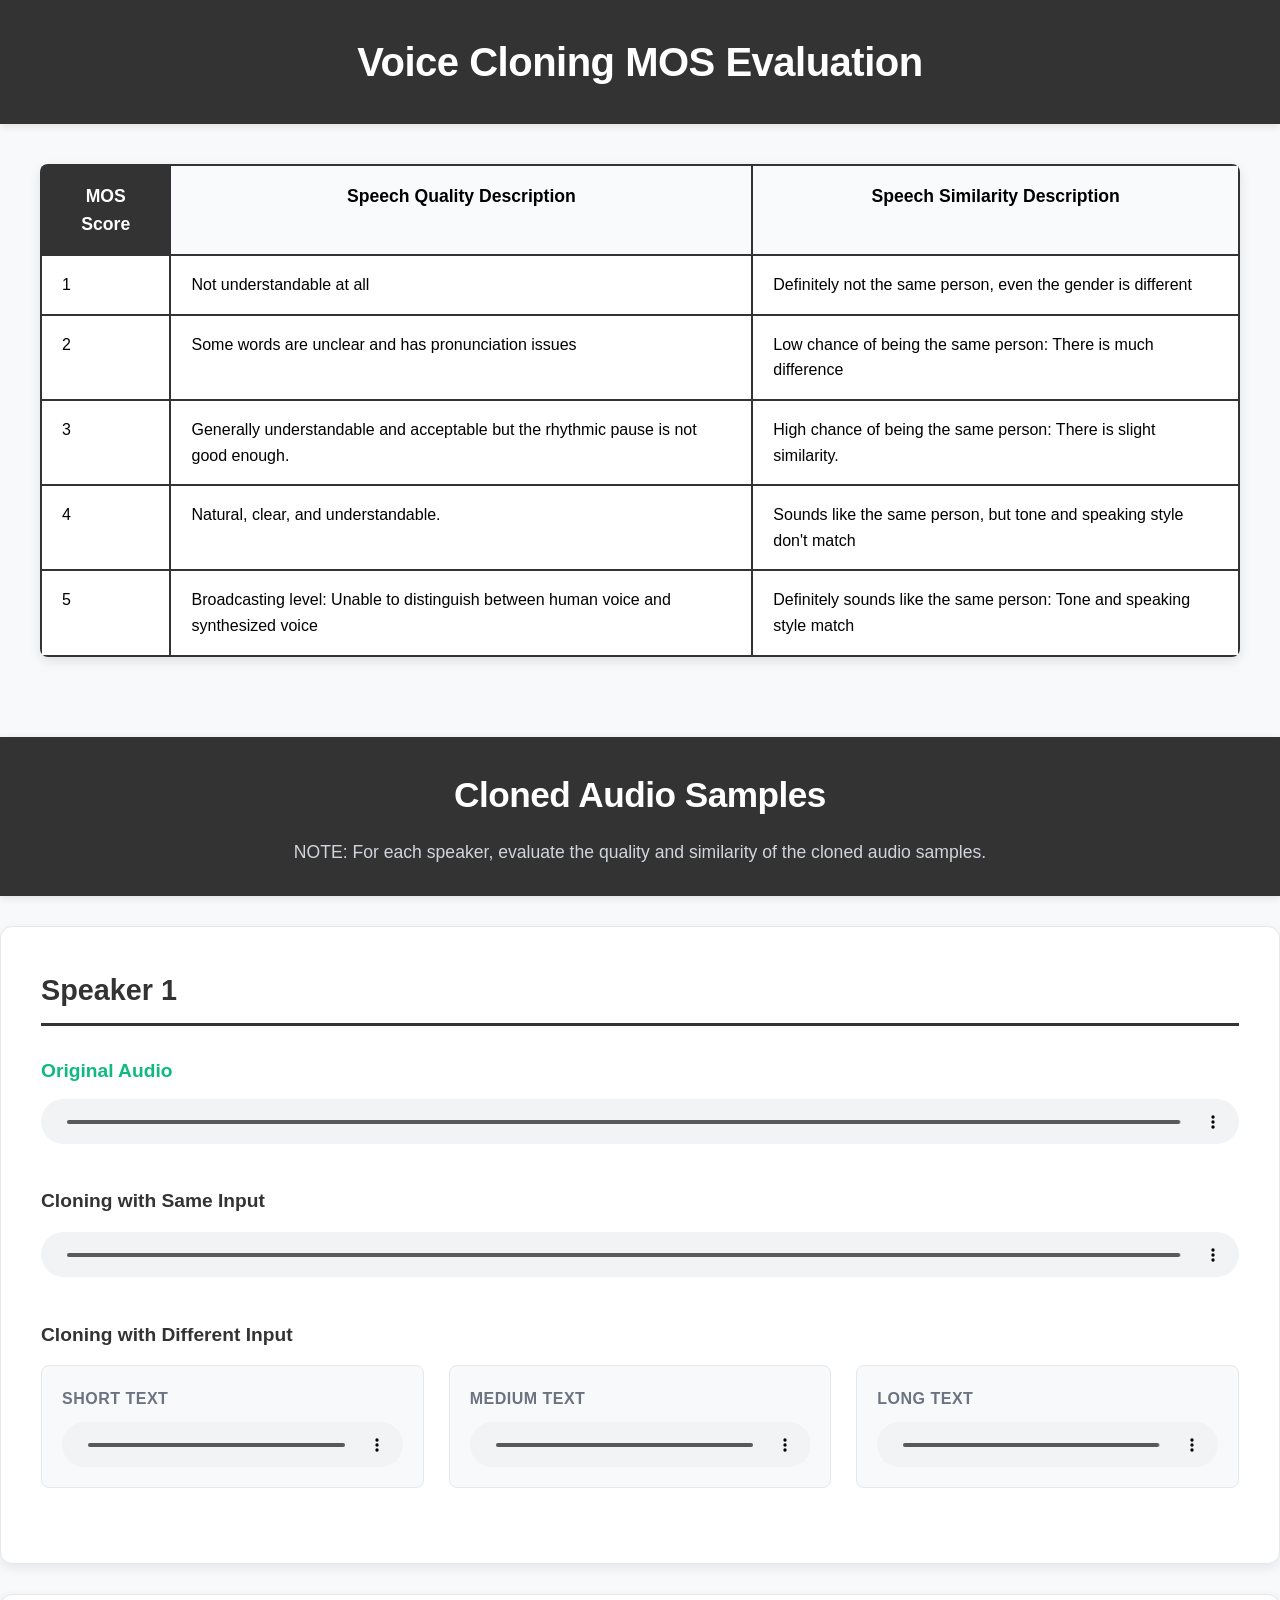
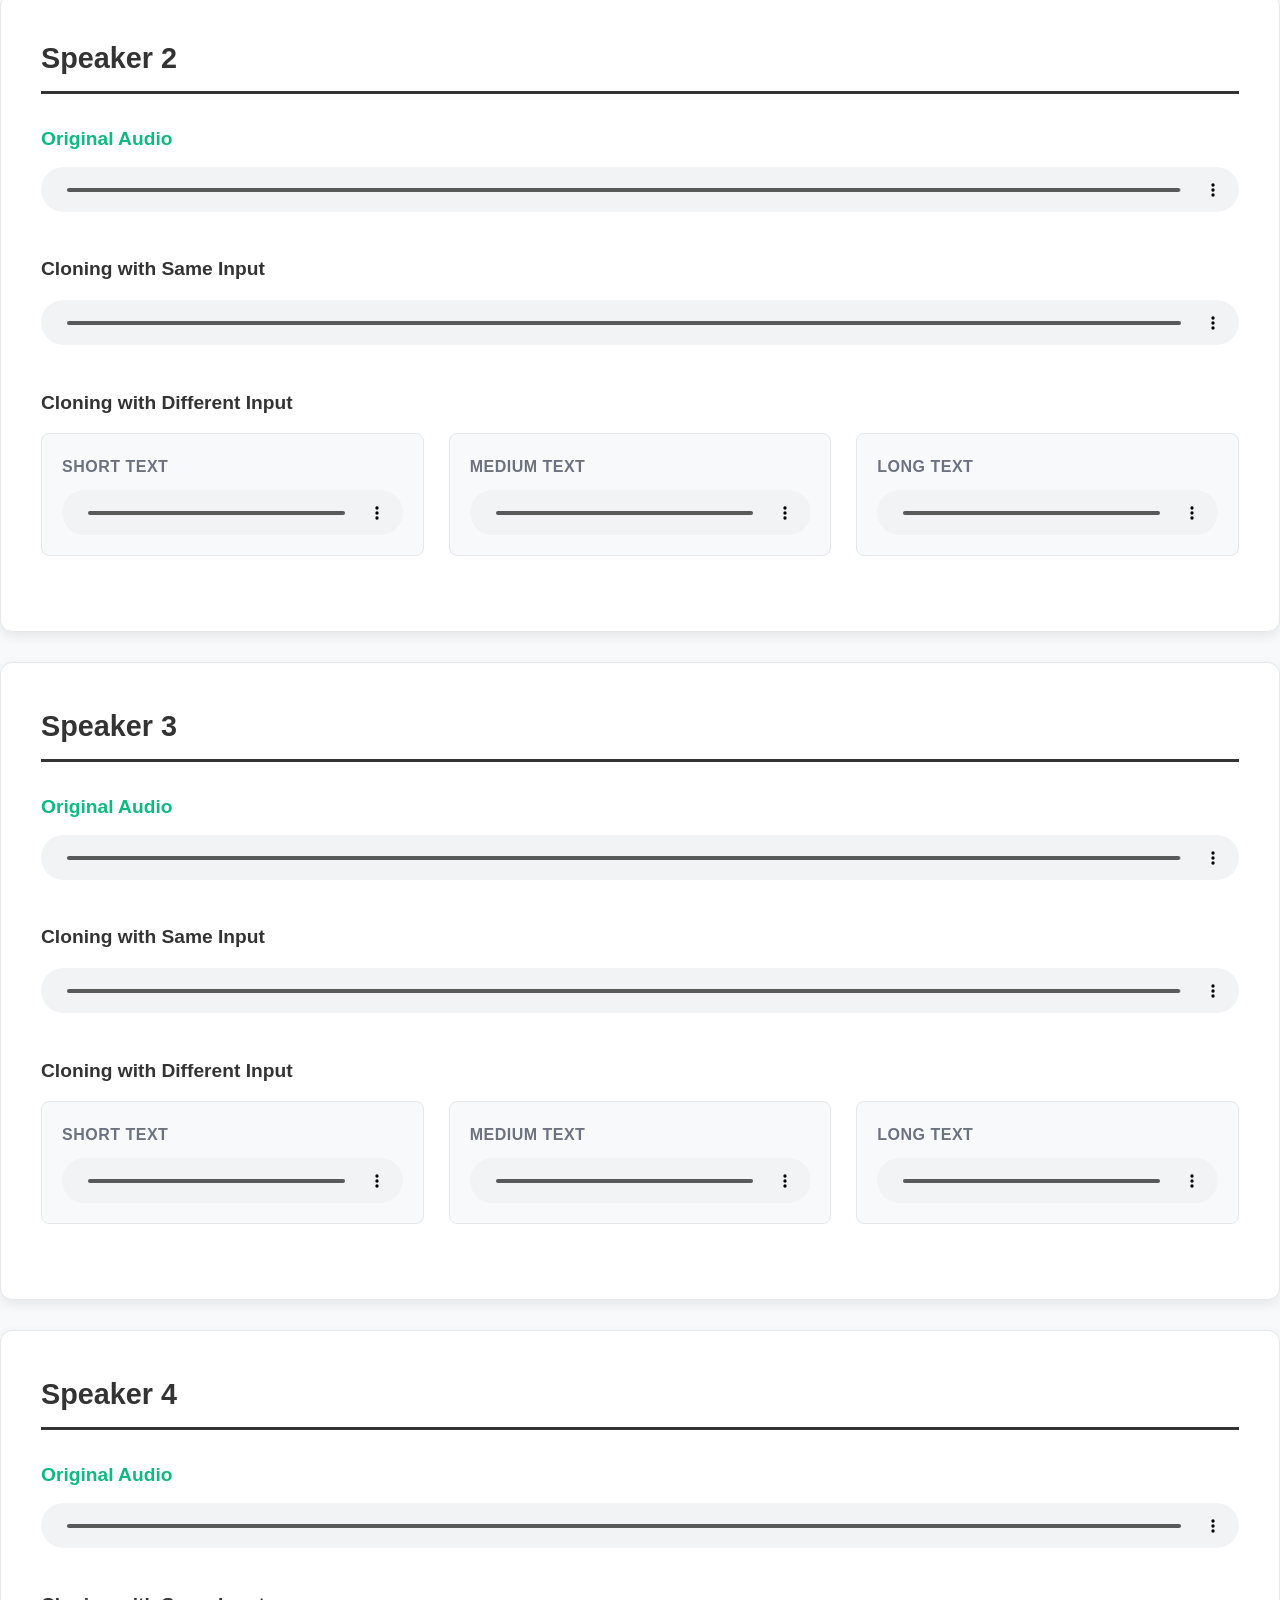
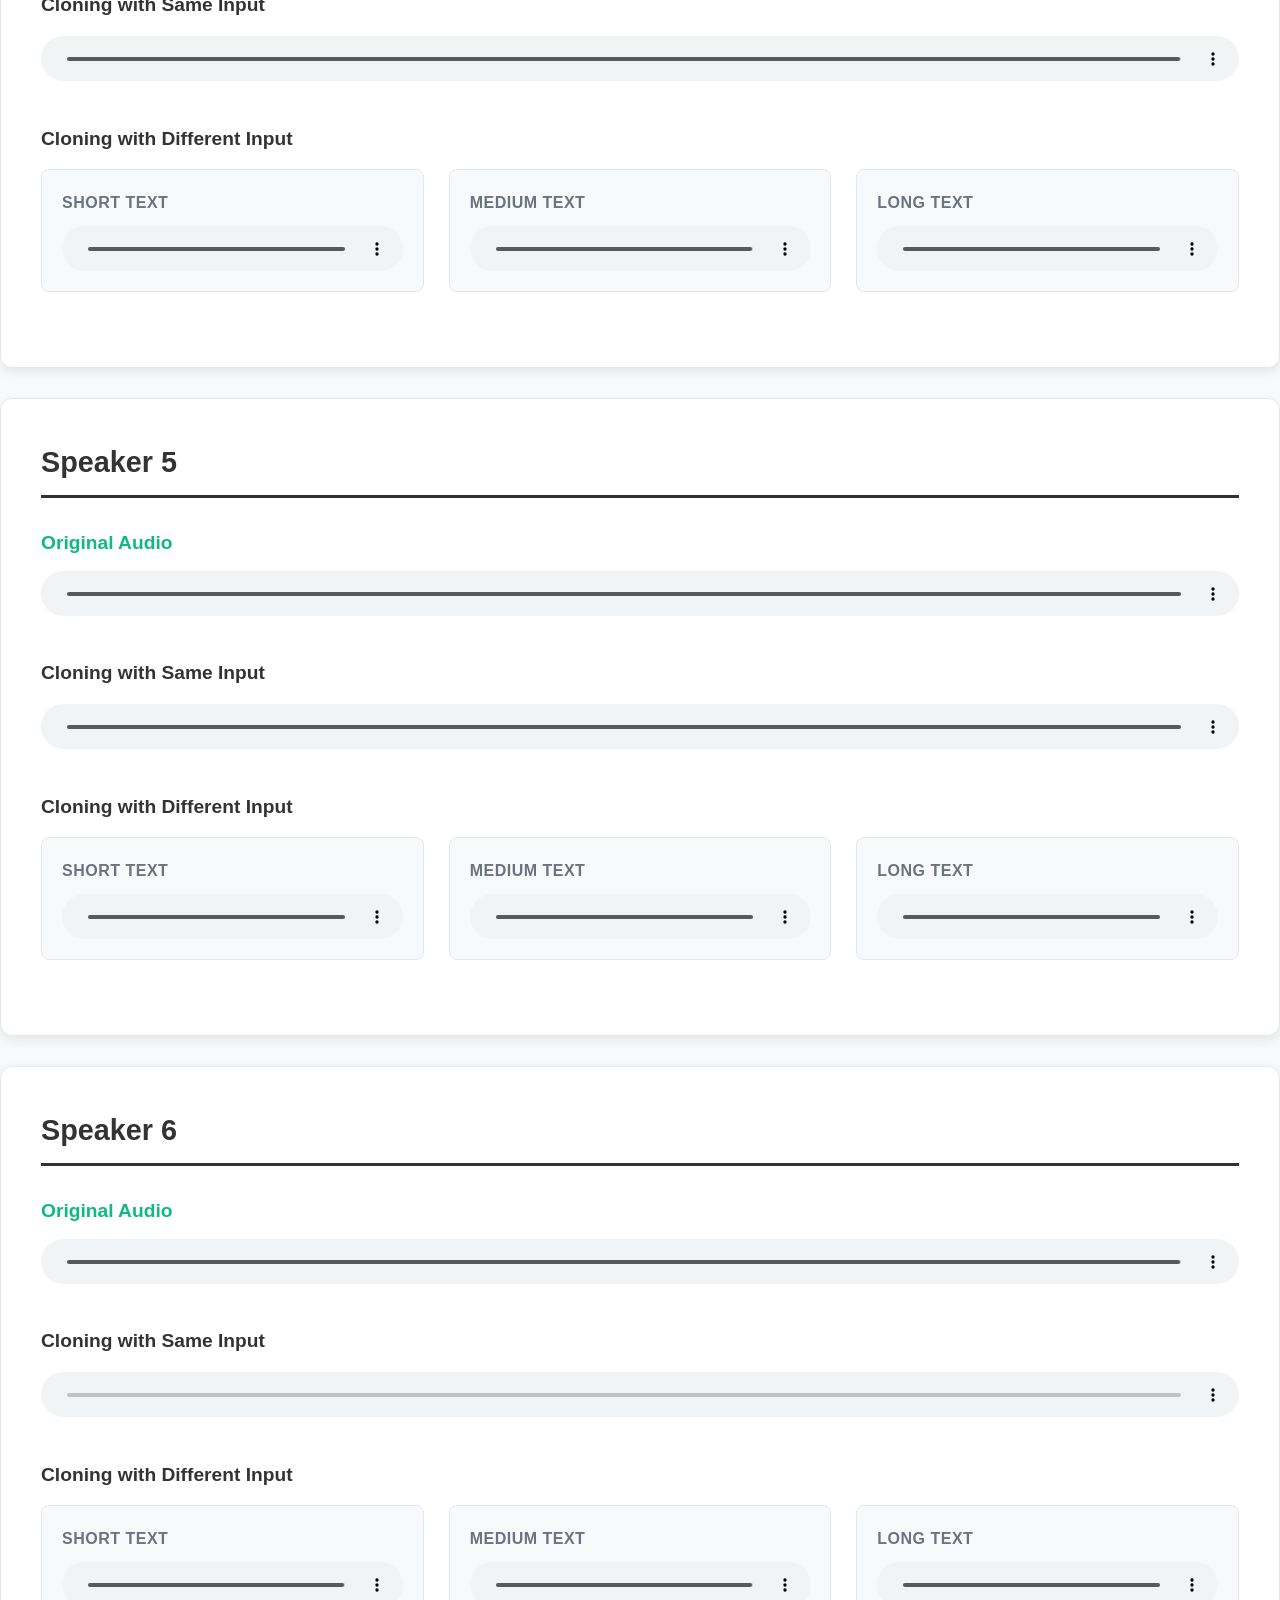
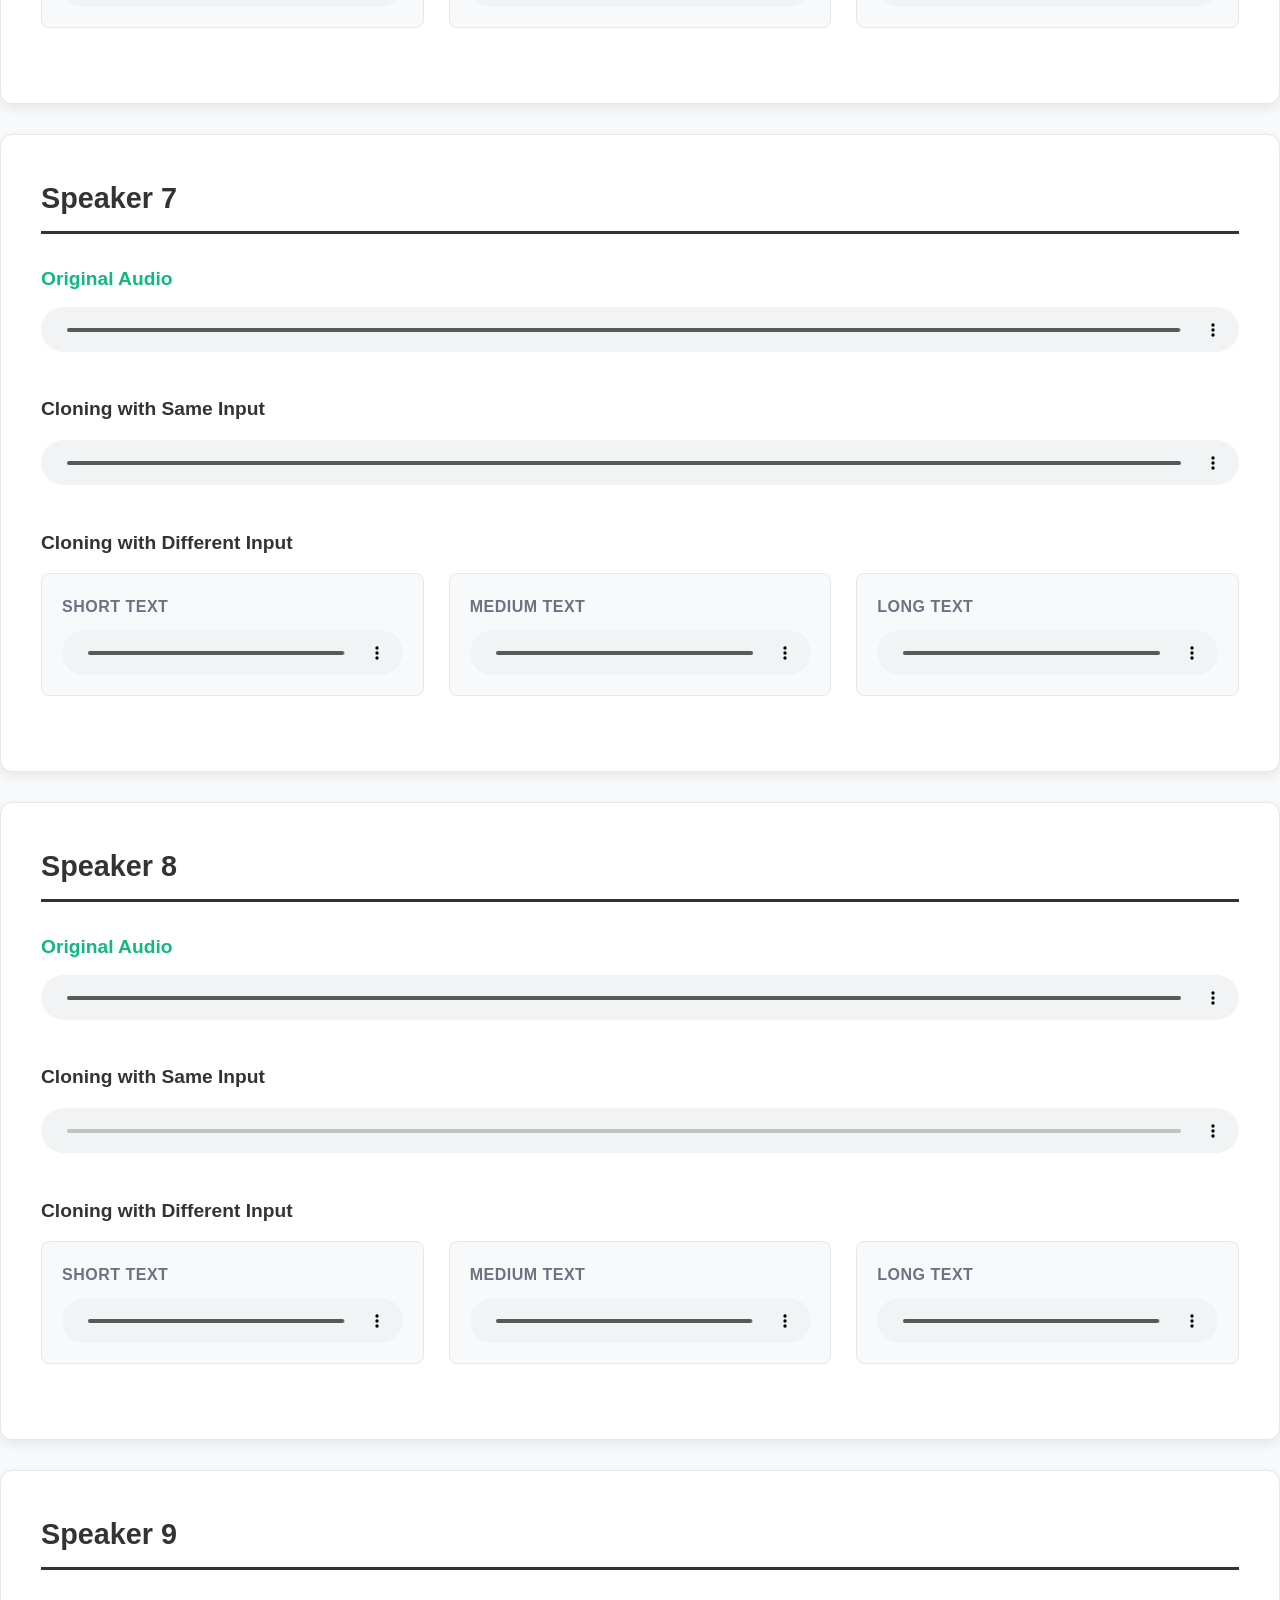
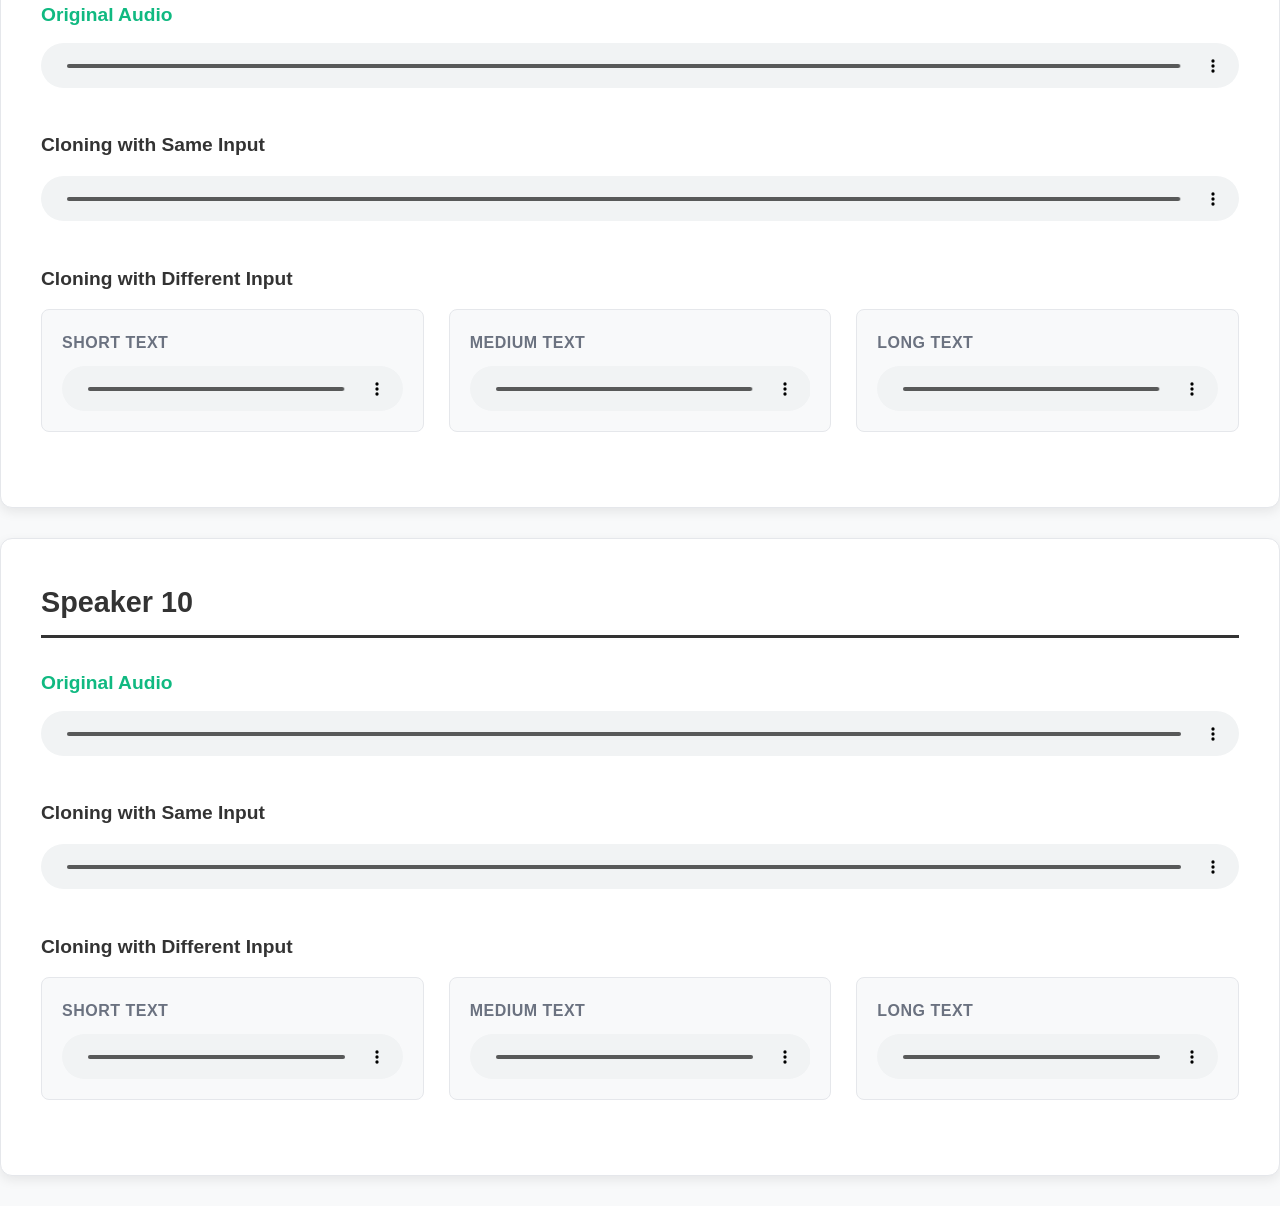
==== commit 2eadcb2d: "Add cloned audio for same input" ====
--- a/index.html
+++ b/index.html
@@ -47,339 +47,482 @@
                 </tbody>
             </table>
         </section>
-        <h2 style="text-align: center;">Cloned Audio Samples</h2>
-        <p style="font-size: large; padding-left: 10px;">NOTE: For each speaker, the left-most audio is the original audio. The other three are the cloned audios.</p>
-
-        <h3>Speaker 1</h3>
-        <section class="audio-section-speaker1">
-            <div class="original-audio-speaker1">
+        
+        <section class="samples-header">
+            <h2>Cloned Audio Samples</h2>
+            <p class="note">NOTE: For each speaker, evaluate the quality and similarity of the cloned audio samples.</p>
+        </section>
+
+        <section class="speaker-section">
+            <h3 class="speaker-title">Speaker 1</h3>
+            
+            <div class="audio-group">
+                <h4 class="original-label">Original Audio</h4>
                 <audio controls>
                     <source src="/speakers/original_audio_speaker1.flac" type="audio/flac">
                     Your browser does not support the audio element.
                 </audio>
             </div>
-
-            <div class="filler"></div>
-        
-            <div class="short-cloned-audio-speaker1">
-                <audio controls>
-                    <source src="/speakers/short_cloned_audio_speaker1.flac" type="audio/flac">
-                    Your browser does not support the audio element.
-                </audio>
-            </div>
-        
-            <div class="medium-cloned-audio-speaker1">
-                <audio controls>
-                    <source src="/speakers/medium_cloned_audio_speaker1.flac" type="audio/flac">
-                    Your browser does not support the audio element.
-                </audio>
-            </div>
-        
-            <div class="long-cloned-audio-speaker1">
-                <audio controls>
-                    <source src="/speakers/long_cloned_audio_speaker1.flac" type="audio/flac">
-                    Your browser does not support the audio element.
-                </audio>
-            </div>
-        </section>
-        
-        <h3>Speaker 2</h3>
-        <section class="audio-section-speaker2">
-            <div class="original-audio-speaker2">
+            
+            <div class="audio-group">
+                <h4 class="clone-label">Cloning with Same Input</h4>
+                <audio controls>
+                    <source src="/speakers/same_input/speaker_1.wav" type="audio/wav">
+                    Your browser does not support the audio element.
+                </audio>
+            </div>
+            
+            <div class="audio-group">
+                <h4 class="clone-label">Cloning with Different Input</h4>
+                <div class="clone-grid">
+                    <div class="clone-item">
+                        <span class="clone-type">Short Text</span>
+                        <audio controls>
+                            <source src="/speakers/short_cloned_audio_speaker1.flac" type="audio/flac">
+                            Your browser does not support the audio element.
+                        </audio>
+                    </div>
+                    <div class="clone-item">
+                        <span class="clone-type">Medium Text</span>
+                        <audio controls>
+                            <source src="/speakers/medium_cloned_audio_speaker1.flac" type="audio/flac">
+                            Your browser does not support the audio element.
+                        </audio>
+                    </div>
+                    <div class="clone-item">
+                        <span class="clone-type">Long Text</span>
+                        <audio controls>
+                            <source src="/speakers/long_cloned_audio_speaker1.flac" type="audio/flac">
+                            Your browser does not support the audio element.
+                        </audio>
+                    </div>
+                </div>
+            </div>
+        </section>
+
+        <section class="speaker-section">
+            <h3 class="speaker-title">Speaker 2</h3>
+            
+            <div class="audio-group">
+                <h4 class="original-label">Original Audio</h4>
                 <audio controls>
                     <source src="/speakers/original_audio_speaker2.flac" type="audio/flac">
                     Your browser does not support the audio element.
                 </audio>
             </div>
-
-            <div class="filler"></div>
-        
-            <div class="short-cloned-audio-speaker2">
-                <audio controls>
-                    <source src="/speakers/short_cloned_audio_speaker2.flac" type="audio/flac">
-                    Your browser does not support the audio element.
-                </audio>
-            </div>
-        
-            <div class="medium-cloned-audio-speaker2">
-                <audio controls>
-                    <source src="/speakers/medium_cloned_audio_speaker2.flac" type="audio/flac">
-                    Your browser does not support the audio element.
-                </audio>
-            </div>
-        
-            <div class="long-cloned-audio-speaker2">
-                <audio controls>
-                    <source src="/speakers/long_cloned_audio_speaker2.flac" type="audio/flac">
-                    Your browser does not support the audio element.
-                </audio>
-            </div>
-        </section>
-        
-        <h3>Speaker 3</h3>
-        <section class="audio-section-speaker3">
-            <div class="original-audio-speaker3">
+            
+            <div class="audio-group">
+                <h4 class="clone-label">Cloning with Same Input</h4>
+                <audio controls>
+                    <source src="/speakers/same_input/speaker_2.wav" type="audio/wav">
+                    Your browser does not support the audio element.
+                </audio>
+            </div>
+            
+            <div class="audio-group">
+                <h4 class="clone-label">Cloning with Different Input</h4>
+                <div class="clone-grid">
+                    <div class="clone-item">
+                        <span class="clone-type">Short Text</span>
+                        <audio controls>
+                            <source src="/speakers/short_cloned_audio_speaker2.flac" type="audio/flac">
+                            Your browser does not support the audio element.
+                        </audio>
+                    </div>
+                    <div class="clone-item">
+                        <span class="clone-type">Medium Text</span>
+                        <audio controls>
+                            <source src="/speakers/medium_cloned_audio_speaker2.flac" type="audio/flac">
+                            Your browser does not support the audio element.
+                        </audio>
+                    </div>
+                    <div class="clone-item">
+                        <span class="clone-type">Long Text</span>
+                        <audio controls>
+                            <source src="/speakers/long_cloned_audio_speaker2.flac" type="audio/flac">
+                            Your browser does not support the audio element.
+                        </audio>
+                    </div>
+                </div>
+            </div>
+        </section>
+
+        <section class="speaker-section">
+            <h3 class="speaker-title">Speaker 3</h3>
+            
+            <div class="audio-group">
+                <h4 class="original-label">Original Audio</h4>
                 <audio controls>
                     <source src="/speakers/original_audio_speaker3.flac" type="audio/flac">
                     Your browser does not support the audio element.
                 </audio>
             </div>
-
-            <div class="filler"></div>
-
-            <div class="short-cloned-audio-speaker3">
-                <audio controls>
-                    <source src="/speakers/short_cloned_audio_speaker3.flac" type="audio/flac">
-                    Your browser does not support the audio element.
-                </audio>
-            </div>
-
-            <div class="medium-cloned-audio-speaker3">
-                <audio controls>
-                    <source src="/speakers/medium_cloned_audio_speaker3.flac" type="audio/flac">
-                    Your browser does not support the audio element.
-                </audio>
-            </div>
-
-            <div class="long-cloned-audio-speaker3">
-                <audio controls>
-                    <source src="/speakers/long_cloned_audio_speaker3.flac" type="audio/flac">
-                    Your browser does not support the audio element.
-                </audio>
-            </div>
-        </section>
-
-        <h3>Speaker 4</h3>
-        <section class="audio-section-speaker4">
-            <div class="original-audio-speaker4">
+            
+            <div class="audio-group">
+                <h4 class="clone-label">Cloning with Same Input</h4>
+                <audio controls>
+                    <source src="/speakers/same_input/speaker_3.wav" type="audio/wav">
+                    Your browser does not support the audio element.
+                </audio>
+            </div>
+            
+            <div class="audio-group">
+                <h4 class="clone-label">Cloning with Different Input</h4>
+                <div class="clone-grid">
+                    <div class="clone-item">
+                        <span class="clone-type">Short Text</span>
+                        <audio controls>
+                            <source src="/speakers/short_cloned_audio_speaker3.flac" type="audio/flac">
+                            Your browser does not support the audio element.
+                        </audio>
+                    </div>
+                    <div class="clone-item">
+                        <span class="clone-type">Medium Text</span>
+                        <audio controls>
+                            <source src="/speakers/medium_cloned_audio_speaker3.flac" type="audio/flac">
+                            Your browser does not support the audio element.
+                        </audio>
+                    </div>
+                    <div class="clone-item">
+                        <span class="clone-type">Long Text</span>
+                        <audio controls>
+                            <source src="/speakers/long_cloned_audio_speaker3.flac" type="audio/flac">
+                            Your browser does not support the audio element.
+                        </audio>
+                    </div>
+                </div>
+            </div>
+        </section>
+
+        <section class="speaker-section">
+            <h3 class="speaker-title">Speaker 4</h3>
+            
+            <div class="audio-group">
+                <h4 class="original-label">Original Audio</h4>
                 <audio controls>
                     <source src="/speakers/original_audio_speaker4.flac" type="audio/flac">
                     Your browser does not support the audio element.
                 </audio>
             </div>
-
-            <div class="filler"></div>
-
-            <div class="short-cloned-audio-speaker4">
-                <audio controls>
-                    <source src="/speakers/short_cloned_audio_speaker4.flac" type="audio/flac">
-                    Your browser does not support the audio element.
-                </audio>
-            </div>
-
-            <div class="medium-cloned-audio-speaker4">
-                <audio controls>
-                    <source src="/speakers/medium_cloned_audio_speaker4.flac" type="audio/flac">
-                    Your browser does not support the audio element.
-                </audio>
-            </div>
-
-            <div class="long-cloned-audio-speaker4">
-                <audio controls>
-                    <source src="/speakers/long_cloned_audio_speaker4.flac" type="audio/flac">
-                    Your browser does not support the audio element.
-                </audio>
-            </div>
-        </section>
-
-        <h3>Speaker 5</h3>
-        <section class="audio-section-speaker5">
-            <div class="original-audio-speaker5">
+            
+            <div class="audio-group">
+                <h4 class="clone-label">Cloning with Same Input</h4>
+                <audio controls>
+                    <source src="/speakers/same_input/speaker_4.wav" type="audio/wav">
+                    Your browser does not support the audio element.
+                </audio>
+            </div>
+            
+            <div class="audio-group">
+                <h4 class="clone-label">Cloning with Different Input</h4>
+                <div class="clone-grid">
+                    <div class="clone-item">
+                        <span class="clone-type">Short Text</span>
+                        <audio controls>
+                            <source src="/speakers/short_cloned_audio_speaker4.flac" type="audio/flac">
+                            Your browser does not support the audio element.
+                        </audio>
+                    </div>
+                    <div class="clone-item">
+                        <span class="clone-type">Medium Text</span>
+                        <audio controls>
+                            <source src="/speakers/medium_cloned_audio_speaker4.flac" type="audio/flac">
+                            Your browser does not support the audio element.
+                        </audio>
+                    </div>
+                    <div class="clone-item">
+                        <span class="clone-type">Long Text</span>
+                        <audio controls>
+                            <source src="/speakers/long_cloned_audio_speaker4.flac" type="audio/flac">
+                            Your browser does not support the audio element.
+                        </audio>
+                    </div>
+                </div>
+            </div>
+        </section>
+
+        <section class="speaker-section">
+            <h3 class="speaker-title">Speaker 5</h3>
+            
+            <div class="audio-group">
+                <h4 class="original-label">Original Audio</h4>
                 <audio controls>
                     <source src="/speakers/original_audio_speaker5.flac" type="audio/flac">
                     Your browser does not support the audio element.
                 </audio>
             </div>
-
-            <div class="filler"></div>
-
-            <div class="short-cloned-audio-speaker5">
-                <audio controls>
-                    <source src="/speakers/short_cloned_audio_speaker5.flac" type="audio/flac">
-                    Your browser does not support the audio element.
-                </audio>
-            </div>
-
-            <div class="medium-cloned-audio-speaker5">
-                <audio controls>
-                    <source src="/speakers/medium_cloned_audio_speaker5.flac" type="audio/flac">
-                    Your browser does not support the audio element.
-                </audio>
-            </div>
-
-            <div class="long-cloned-audio-speaker5">
-                <audio controls>
-                    <source src="/speakers/long_cloned_audio_speaker5.flac" type="audio/flac">
-                    Your browser does not support the audio element.
-                </audio>
-            </div>
-        </section>
-
-        <h3>Speaker 6</h3>
-        <section class="audio-section-speaker6">
-            <div class="original-audio-speaker6">
+            
+            <div class="audio-group">
+                <h4 class="clone-label">Cloning with Same Input</h4>
+                <audio controls>
+                    <source src="/speakers/same_input/speaker_5.wav" type="audio/wav">
+                    Your browser does not support the audio element.
+                </audio>
+            </div>
+            
+            <div class="audio-group">
+                <h4 class="clone-label">Cloning with Different Input</h4>
+                <div class="clone-grid">
+                    <div class="clone-item">
+                        <span class="clone-type">Short Text</span>
+                        <audio controls>
+                            <source src="/speakers/short_cloned_audio_speaker5.flac" type="audio/flac">
+                            Your browser does not support the audio element.
+                        </audio>
+                    </div>
+                    <div class="clone-item">
+                        <span class="clone-type">Medium Text</span>
+                        <audio controls>
+                            <source src="/speakers/medium_cloned_audio_speaker5.flac" type="audio/flac">
+                            Your browser does not support the audio element.
+                        </audio>
+                    </div>
+                    <div class="clone-item">
+                        <span class="clone-type">Long Text</span>
+                        <audio controls>
+                            <source src="/speakers/long_cloned_audio_speaker5.flac" type="audio/flac">
+                            Your browser does not support the audio element.
+                        </audio>
+                    </div>
+                </div>
+            </div>
+        </section>
+
+        <section class="speaker-section">
+            <h3 class="speaker-title">Speaker 6</h3>
+            
+            <div class="audio-group">
+                <h4 class="original-label">Original Audio</h4>
                 <audio controls>
                     <source src="/speakers/original_audio_speaker6.flac" type="audio/flac">
                     Your browser does not support the audio element.
                 </audio>
             </div>
-
-            <div class="filler"></div>
-
-            <div class="short-cloned-audio-speaker6">
-                <audio controls>
-                    <source src="/speakers/short_cloned_audio_speaker6.flac" type="audio/flac">
-                    Your browser does not support the audio element.
-                </audio>
-            </div>
-
-            <div class="medium-cloned-audio-speaker6">
-                <audio controls>
-                    <source src="/speakers/medium_cloned_audio_speaker6.flac" type="audio/flac">
-                    Your browser does not support the audio element.
-                </audio>
-            </div>
-
-            <div class="long-cloned-audio-speaker6">
-                <audio controls>
-                    <source src="/speakers/long_cloned_audio_speaker6.flac" type="audio/flac">
-                    Your browser does not support the audio element.
-                </audio>
-            </div>
-        </section>
-
-        <h3>Speaker 7</h3>
-        <section class="audio-section-speaker7">
-            <div class="original-audio-speaker7">
+            
+            <div class="audio-group">
+                <h4 class="clone-label">Cloning with Same Input</h4>
+                <audio controls>
+                    <source src="/speakers/same_input/speaker_6.wav" type="audio/wav">
+                    Your browser does not support the audio element.
+                </audio>
+            </div>
+            
+            <div class="audio-group">
+                <h4 class="clone-label">Cloning with Different Input</h4>
+                <div class="clone-grid">
+                    <div class="clone-item">
+                        <span class="clone-type">Short Text</span>
+                        <audio controls>
+                            <source src="/speakers/short_cloned_audio_speaker6.flac" type="audio/flac">
+                            Your browser does not support the audio element.
+                        </audio>
+                    </div>
+                    <div class="clone-item">
+                        <span class="clone-type">Medium Text</span>
+                        <audio controls>
+                            <source src="/speakers/medium_cloned_audio_speaker6.flac" type="audio/flac">
+                            Your browser does not support the audio element.
+                        </audio>
+                    </div>
+                    <div class="clone-item">
+                        <span class="clone-type">Long Text</span>
+                        <audio controls>
+                            <source src="/speakers/long_cloned_audio_speaker6.flac" type="audio/flac">
+                            Your browser does not support the audio element.
+                        </audio>
+                    </div>
+                </div>
+            </div>
+        </section>
+
+        <section class="speaker-section">
+            <h3 class="speaker-title">Speaker 7</h3>
+            
+            <div class="audio-group">
+                <h4 class="original-label">Original Audio</h4>
                 <audio controls>
                     <source src="/speakers/original_audio_speaker7.flac" type="audio/flac">
                     Your browser does not support the audio element.
                 </audio>
             </div>
-
-            <div class="filler"></div>
-
-            <div class="short-cloned-audio-speaker7">
-                <audio controls>
-                    <source src="/speakers/short_cloned_audio_speaker7.flac" type="audio/flac">
-                    Your browser does not support the audio element.
-                </audio>
-            </div>
-
-            <div class="medium-cloned-audio-speaker7">
-                <audio controls>
-                    <source src="/speakers/medium_cloned_audio_speaker7.flac" type="audio/flac">
-                    Your browser does not support the audio element.
-                </audio>
-            </div>
-
-            <div class="long-cloned-audio-speaker7">
-                <audio controls>
-                    <source src="/speakers/long_cloned_audio_speaker7.flac" type="audio/flac">
-                    Your browser does not support the audio element.
-                </audio>
-            </div>
-        </section>
-
-        <h3>Speaker 8</h3>
-        <section class="audio-section-speaker8">
-            <div class="original-audio-speaker8">
+            
+            <div class="audio-group">
+                <h4 class="clone-label">Cloning with Same Input</h4>
+                <audio controls>
+                    <source src="/speakers/same_input/speaker_7.wav" type="audio/wav">
+                    Your browser does not support the audio element.
+                </audio>
+            </div>
+            
+            <div class="audio-group">
+                <h4 class="clone-label">Cloning with Different Input</h4>
+                <div class="clone-grid">
+                    <div class="clone-item">
+                        <span class="clone-type">Short Text</span>
+                        <audio controls>
+                            <source src="/speakers/short_cloned_audio_speaker7.flac" type="audio/flac">
+                            Your browser does not support the audio element.
+                        </audio>
+                    </div>
+                    <div class="clone-item">
+                        <span class="clone-type">Medium Text</span>
+                        <audio controls>
+                            <source src="/speakers/medium_cloned_audio_speaker7.flac" type="audio/flac">
+                            Your browser does not support the audio element.
+                        </audio>
+                    </div>
+                    <div class="clone-item">
+                        <span class="clone-type">Long Text</span>
+                        <audio controls>
+                            <source src="/speakers/long_cloned_audio_speaker7.flac" type="audio/flac">
+                            Your browser does not support the audio element.
+                        </audio>
+                    </div>
+                </div>
+            </div>
+        </section>
+
+        <section class="speaker-section">
+            <h3 class="speaker-title">Speaker 8</h3>
+            
+            <div class="audio-group">
+                <h4 class="original-label">Original Audio</h4>
                 <audio controls>
                     <source src="/speakers/original_audio_speaker8.flac" type="audio/flac">
                     Your browser does not support the audio element.
                 </audio>
             </div>
-
-            <div class="filler"></div>
-
-            <div class="short-cloned-audio-speaker8">
-                <audio controls>
-                    <source src="/speakers/short_cloned_audio_speaker8.flac" type="audio/flac">
-                    Your browser does not support the audio element.
-                </audio>
-            </div>
-
-            <div class="medium-cloned-audio-speaker8">
-                <audio controls>
-                    <source src="/speakers/medium_cloned_audio_speaker8.flac" type="audio/flac">
-                    Your browser does not support the audio element.
-                </audio>
-            </div>
-
-            <div class="long-cloned-audio-speaker8">
-                <audio controls>
-                    <source src="/speakers/long_cloned_audio_speaker8.flac" type="audio/flac">
-                    Your browser does not support the audio element.
-                </audio>
-            </div>
-        </section>
-
-        <h3>Speaker 9</h3>
-        <section class="audio-section-speaker9">
-            <div class="original-audio-speaker9">
+            
+            <div class="audio-group">
+                <h4 class="clone-label">Cloning with Same Input</h4>
+                <audio controls>
+                    <source src="/speakers/same_input/speaker_8.wav" type="audio/wav">
+                    Your browser does not support the audio element.
+                </audio>
+            </div>
+            
+            <div class="audio-group">
+                <h4 class="clone-label">Cloning with Different Input</h4>
+                <div class="clone-grid">
+                    <div class="clone-item">
+                        <span class="clone-type">Short Text</span>
+                        <audio controls>
+                            <source src="/speakers/short_cloned_audio_speaker8.flac" type="audio/flac">
+                            Your browser does not support the audio element.
+                        </audio>
+                    </div>
+                    <div class="clone-item">
+                        <span class="clone-type">Medium Text</span>
+                        <audio controls>
+                            <source src="/speakers/medium_cloned_audio_speaker8.flac" type="audio/flac">
+                            Your browser does not support the audio element.
+                        </audio>
+                    </div>
+                    <div class="clone-item">
+                        <span class="clone-type">Long Text</span>
+                        <audio controls>
+                            <source src="/speakers/long_cloned_audio_speaker8.flac" type="audio/flac">
+                            Your browser does not support the audio element.
+                        </audio>
+                    </div>
+                </div>
+            </div>
+        </section>
+
+        <section class="speaker-section">
+            <h3 class="speaker-title">Speaker 9</h3>
+            
+            <div class="audio-group">
+                <h4 class="original-label">Original Audio</h4>
                 <audio controls>
                     <source src="/speakers/original_audio_speaker9.flac" type="audio/flac">
                     Your browser does not support the audio element.
                 </audio>
             </div>
-
-            <div class="filler"></div>
-
-            <div class="short-cloned-audio-speaker9">
-                <audio controls>
-                    <source src="/speakers/short_cloned_audio_speaker9.flac" type="audio/flac">
-                    Your browser does not support the audio element.
-                </audio>
-            </div>
-
-            <div class="medium-cloned-audio-speaker9">
-                <audio controls>
-                    <source src="/speakers/medium_cloned_audio_speaker9.flac" type="audio/flac">
-                    Your browser does not support the audio element.
-                </audio>
-            </div>
-
-            <div class="long-cloned-audio-speaker9">
-                <audio controls>
-                    <source src="/speakers/long_cloned_audio_speaker9.flac" type="audio/flac">
-                    Your browser does not support the audio element.
-                </audio>
-            </div>
-        </section>
-
-        <h3>Speaker 10</h3>
-        <section class="audio-section-speaker10">
-            <div class="original-audio-speaker10">
+            
+            <div class="audio-group">
+                <h4 class="clone-label">Cloning with Same Input</h4>
+                <audio controls>
+                    <source src="/speakers/same_input/speaker_9.wav" type="audio/wav">
+                    Your browser does not support the audio element.
+                </audio>
+            </div>
+            
+            <div class="audio-group">
+                <h4 class="clone-label">Cloning with Different Input</h4>
+                <div class="clone-grid">
+                    <div class="clone-item">
+                        <span class="clone-type">Short Text</span>
+                        <audio controls>
+                            <source src="/speakers/short_cloned_audio_speaker9.flac" type="audio/flac">
+                            Your browser does not support the audio element.
+                        </audio>
+                    </div>
+                    <div class="clone-item">
+                        <span class="clone-type">Medium Text</span>
+                        <audio controls>
+                            <source src="/speakers/medium_cloned_audio_speaker9.flac" type="audio/flac">
+                            Your browser does not support the audio element.
+                        </audio>
+                    </div>
+                    <div class="clone-item">
+                        <span class="clone-type">Long Text</span>
+                        <audio controls>
+                            <source src="/speakers/long_cloned_audio_speaker9.flac" type="audio/flac">
+                            Your browser does not support the audio element.
+                        </audio>
+                    </div>
+                </div>
+            </div>
+        </section>
+
+        <section class="speaker-section">
+            <h3 class="speaker-title">Speaker 10</h3>
+            
+            <div class="audio-group">
+                <h4 class="original-label">Original Audio</h4>
                 <audio controls>
                     <source src="/speakers/original_audio_speaker10.flac" type="audio/flac">
                     Your browser does not support the audio element.
                 </audio>
             </div>
-
-            <div class="filler"></div>
-
-            <div class="short-cloned-audio-speaker10">
-                <audio controls>
-                    <source src="/speakers/short_cloned_audio_speaker10.flac" type="audio/flac">
-                    Your browser does not support the audio element.
-                </audio>
-            </div>
-
-            <div class="medium-cloned-audio-speaker10">
-                <audio controls>
-                    <source src="/speakers/medium_cloned_audio_speaker10.flac" type="audio/flac">
-                    Your browser does not support the audio element.
-                </audio>
-            </div>
-
-            <div class="long-cloned-audio-speaker10">
-                <audio controls>
-                    <source src="/speakers/long_cloned_audio_speaker10.flac" type="audio/flac">
-                    Your browser does not support the audio element.
-                </audio>
+            
+            <div class="audio-group">
+                <h4 class="clone-label">Cloning with Same Input</h4>
+                <audio controls>
+                    <source src="/speakers/same_input/speaker_10.wav" type="audio/wav">
+                    Your browser does not support the audio element.
+                </audio>
+            </div>
+            
+            <div class="audio-group">
+                <h4 class="clone-label">Cloning with Different Input</h4>
+                <div class="clone-grid">
+                    <div class="clone-item">
+                        <span class="clone-type">Short Text</span>
+                        <audio controls>
+                            <source src="/speakers/short_cloned_audio_speaker10.flac" type="audio/flac">
+                            Your browser does not support the audio element.
+                        </audio>
+                    </div>
+                    <div class="clone-item">
+                        <span class="clone-type">Medium Text</span>
+                        <audio controls>
+                            <source src="/speakers/medium_cloned_audio_speaker10.flac" type="audio/flac">
+                            Your browser does not support the audio element.
+                        </audio>
+                    </div>
+                    <div class="clone-item">
+                        <span class="clone-type">Long Text</span>
+                        <audio controls>
+                            <source src="/speakers/long_cloned_audio_speaker10.flac" type="audio/flac">
+                            Your browser does not support the audio element.
+                        </audio>
+                    </div>
+                </div>
             </div>
         </section>
     </main>
     <script src="script.js"></script>
 </body>
-</html>+</html>
--- a/styles.css
+++ b/styles.css
@@ -1,84 +1,205 @@
+/* Enhanced base styles with better typography and spacing */
 body {
-    font-family: Arial, sans-serif;
-    margin: 0;
-    padding: 0;
-    box-sizing: border-box;
-}
-
+  font-family: "Segoe UI", Tahoma, Geneva, Verdana, sans-serif;
+  margin: 0;
+  padding: 0;
+  box-sizing: border-box;
+  background-color: #f8f9fa;
+  line-height: 1.6;
+}
+
+/* Improved header with better padding and typography */
 header {
-    background-color: #333;
-    color: #fff;
-    padding: 10px;
-    text-align: center;
-}
-
-h2 {
-    background-color: #333;
-    color: #fff;
-    padding: 10px;
-    text-align: center;
-    margin-top: 0;
-}
-
-h3{
-    padding: 10px;
+  background-color: #333;
+  color: #fff;
+  padding: 30px 20px;
+  text-align: center;
+  box-shadow: 0 2px 8px rgba(0, 0, 0, 0.1);
+}
+
+header h1 {
+  margin: 0;
+  font-size: 2.5rem;
+  font-weight: 700;
+  letter-spacing: -0.5px;
+}
+
+/* Enhanced table styling with better spacing and visual hierarchy */
+.table-section {
+  padding: 40px 20px;
+  max-width: 1200px;
+  margin: 0 auto;
 }
 
 #mos_score {
-    margin: 10px auto;
-    text-align: center;
-    border-collapse: collapse;
-    width: 85%;
-}
-
-#mos_score td, #mos_score th {
-    border: 2px solid  #333;
-    padding: 8px;
-}
-
-#mos_score th {
-    background-color: #f2f2f2;
-}
-
-.audio-section-speaker1,
-.audio-section-speaker2,
-.audio-section-speaker3,
-.audio-section-speaker4,
-.audio-section-speaker5,
-.audio-section-speaker6,
-.audio-section-speaker7,
-.audio-section-speaker8,
-.audio-section-speaker9,
-.audio-section-speaker10 {
-    display: flex;
-    justify-content: space-between; /* Adjust as needed */
-}
-
-.audio-section-speaker1 > div,
-.audio-section-speaker2 > div,
-.audio-section-speaker3 > div,
-.audio-section-speaker4 > div,
-.audio-section-speaker5 > div,
-.audio-section-speaker6 > div,
-.audio-section-speaker7 > div,
-.audio-section-speaker8 > div,
-.audio-section-speaker9 > div,
-.audio-section-speaker10 > div {
-    flex: 1;
-    margin: 0 10px; /* Adjust spacing between divs as needed */
-}
-
-
-
+  margin: 0 auto;
+  text-align: left;
+  border-collapse: collapse;
+  width: 100%;
+  background-color: white;
+  border-radius: 8px;
+  overflow: hidden;
+  box-shadow: 0 4px 12px rgba(0, 0, 0, 0.1);
+}
+
+#mos_score td {
+  border: 2px solid #333;
+  padding: 16px 20px;
+  vertical-align: top;
+}
+
+#mos_score tr:first-child td {
+  background-color: #f8fafc;
+  font-weight: 700;
+  text-align: center;
+  font-size: 1.1rem;
+}
+
+#mos_score tr:first-child td:first-child {
+  background-color: #333;
+  color: white;
+}
+
+/* Added samples header section styling */
+.samples-header {
+  background-color: #333;
+  color: #fff;
+  padding: 30px 20px;
+  text-align: center;
+  margin: 40px 0 0 0;
+  box-shadow: 0 2px 8px rgba(0, 0, 0, 0.1);
+}
+
+.samples-header h2 {
+  margin: 0;
+  font-size: 2.2rem;
+  font-weight: 700;
+  letter-spacing: -0.5px;
+}
+
+.note {
+  margin: 15px 0 0 0;
+  font-size: 1.1rem;
+  color: #d1d5db;
+  font-weight: 400;
+}
+
+/* Enhanced speaker section styling with cards and better spacing */
+.speaker-section {
+  background-color: white;
+  margin: 30px auto;
+  padding: 40px;
+  border-radius: 12px;
+  box-shadow: 0 4px 12px rgba(0, 0, 0, 0.08);
+  max-width: 1200px;
+  border: 1px solid #e5e7eb;
+}
+
+.speaker-title {
+  color: #333;
+  font-size: 1.8rem;
+  font-weight: 700;
+  margin: 0 0 30px 0;
+  padding: 0;
+  border-bottom: 3px solid #333;
+  padding-bottom: 10px;
+}
+
+/* Improved audio group styling with better labels and spacing */
+.audio-group {
+  margin-bottom: 35px;
+}
+
+.original-label {
+  color: #10b981;
+  font-size: 1.2rem;
+  font-weight: 700;
+  margin: 0 0 12px 0;
+  display: block;
+}
+
+.clone-label {
+  color: #333;
+  font-size: 1.2rem;
+  font-weight: 700;
+  margin: 0 0 15px 0;
+  display: block;
+}
+
+/* Enhanced clone grid with better responsive layout */
+.clone-grid {
+  display: grid;
+  grid-template-columns: repeat(auto-fit, minmax(320px, 1fr));
+  gap: 25px;
+  margin-top: 15px;
+}
+
+.clone-item {
+  display: flex;
+  flex-direction: column;
+  gap: 10px;
+  padding: 20px;
+  background-color: #f8f9fa;
+  border-radius: 8px;
+  border: 1px solid #e5e7eb;
+}
+
+.clone-type {
+  font-weight: 600;
+  color: #6b7280;
+  font-size: 1rem;
+  text-transform: uppercase;
+  letter-spacing: 0.5px;
+}
+
+/* Enhanced audio player styling */
 audio {
-    margin-bottom: 10px;
-}
-
+  width: 100%;
+  height: 45px;
+  border-radius: 6px;
+  outline: none;
+}
+
+audio:focus {
+  box-shadow: 0 0 0 3px rgba(51, 51, 51, 0.1);
+}
+
+/* Responsive design improvements */
+@media (max-width: 768px) {
+  header h1 {
+    font-size: 2rem;
+  }
+
+  .samples-header h2 {
+    font-size: 1.8rem;
+  }
+
+  .speaker-section {
+    margin: 20px 10px;
+    padding: 25px;
+  }
+
+  .speaker-title {
+    font-size: 1.5rem;
+  }
+
+  .clone-grid {
+    grid-template-columns: 1fr;
+    gap: 20px;
+  }
+
+  #mos_score td {
+    padding: 12px 8px;
+    font-size: 0.9rem;
+  }
+}
+
+/* Removed old unused styles and cleaned up */
 form {
-    display: flex;
-    align-items: center;
+  display: flex;
+  align-items: center;
 }
 
 label {
-    margin-right: 10px;
-}
+  margin-right: 10px;
+}
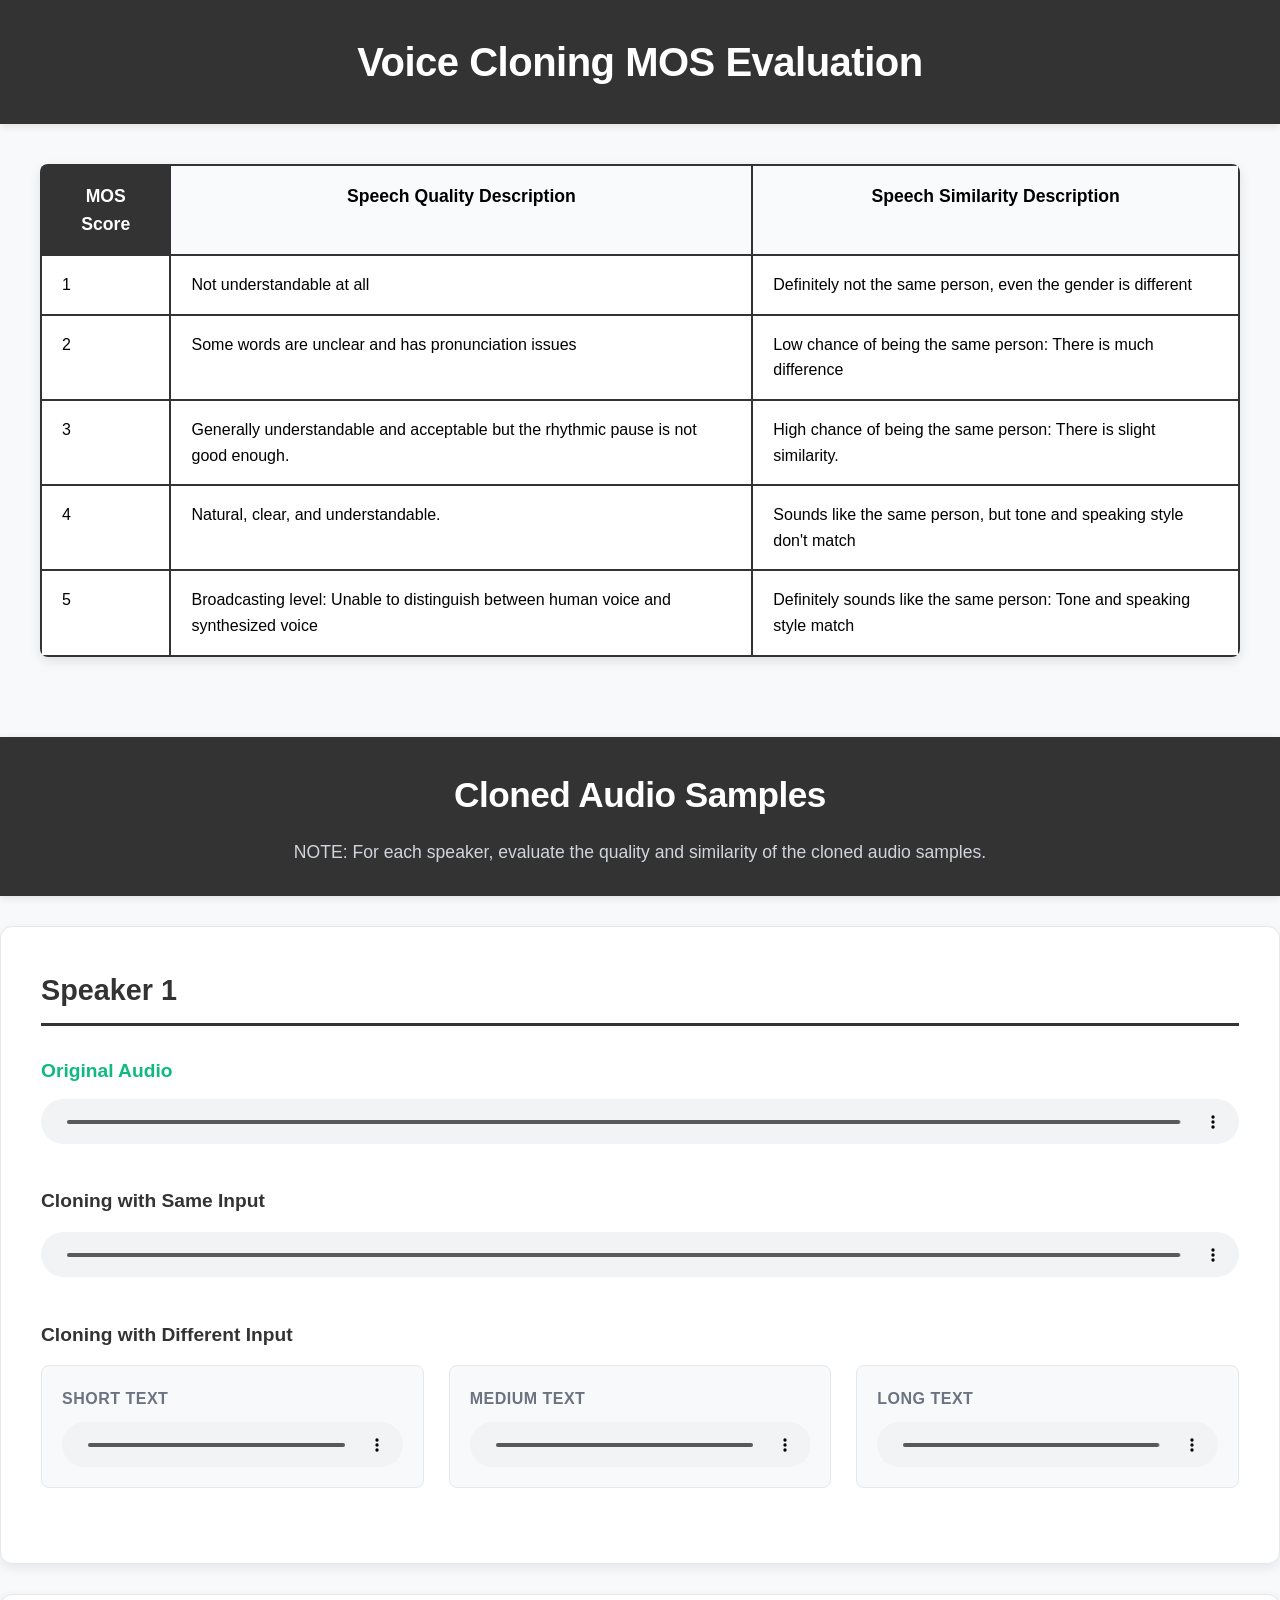
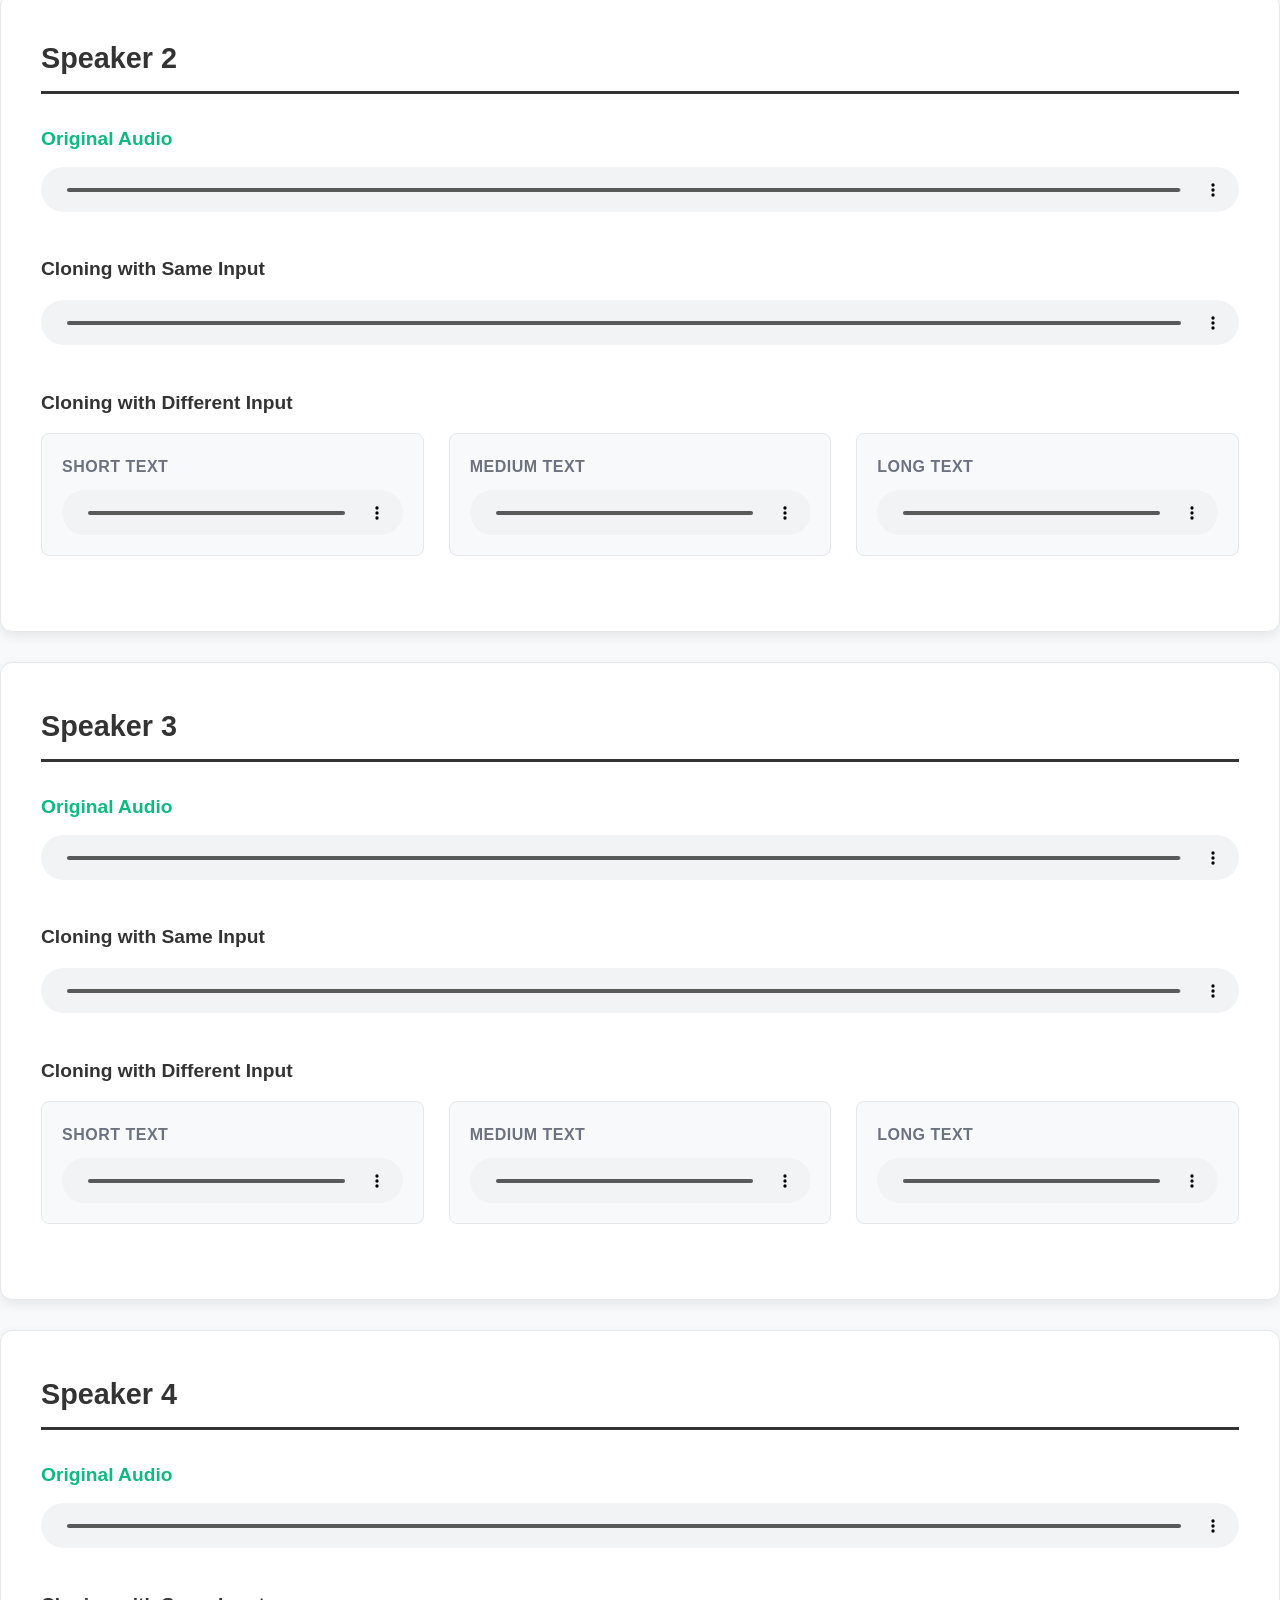
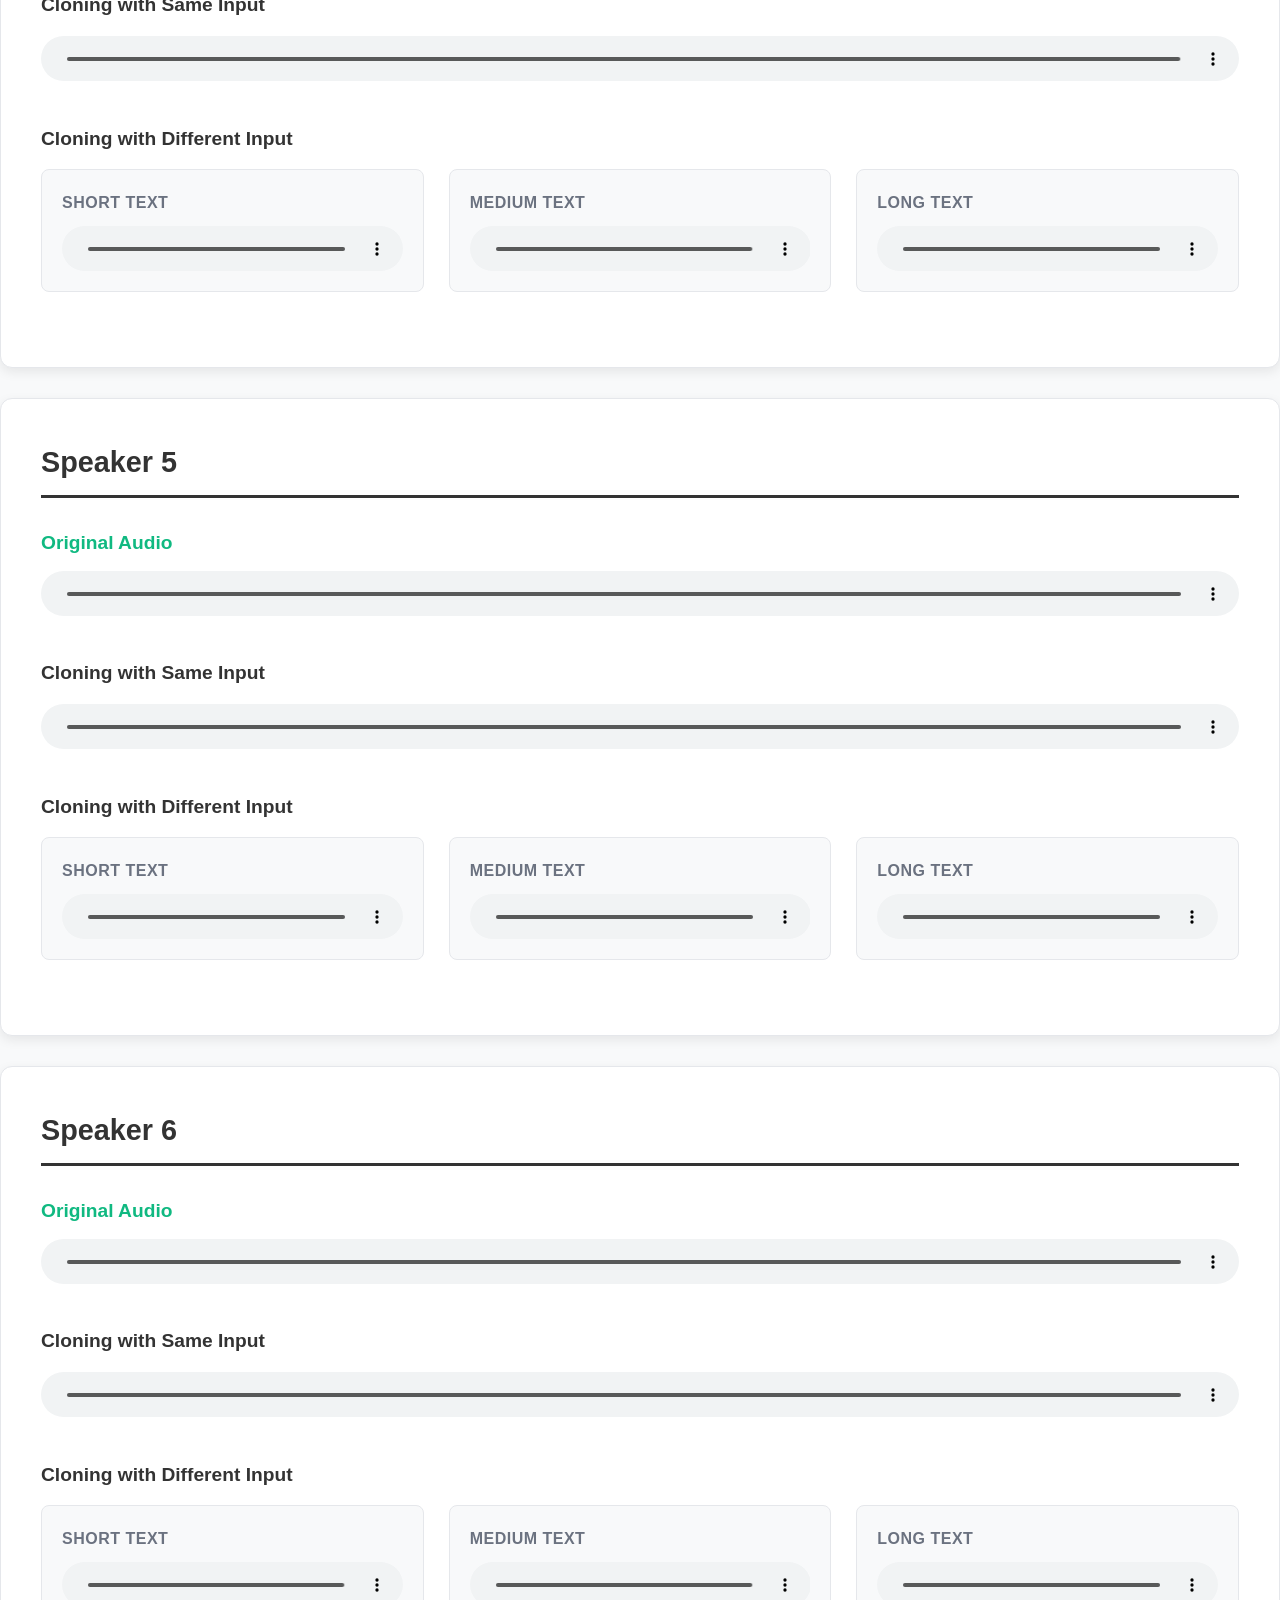
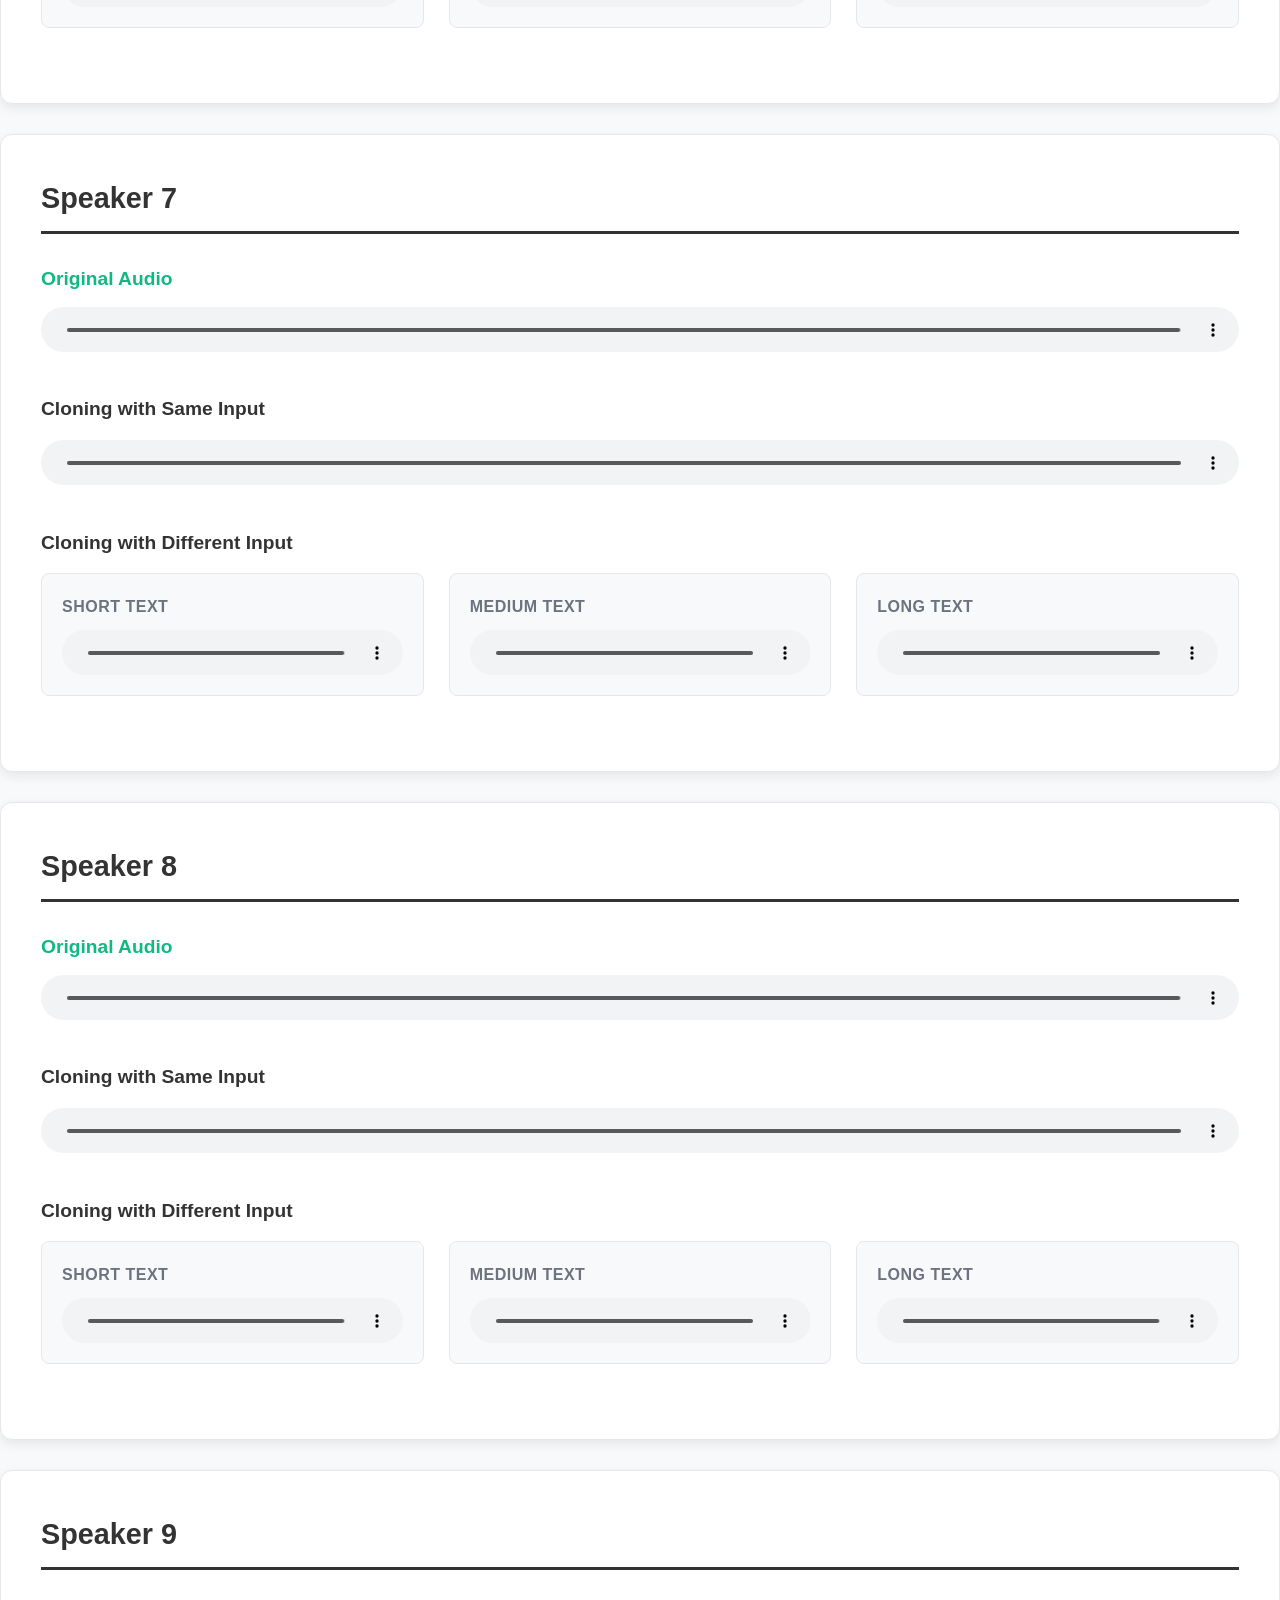
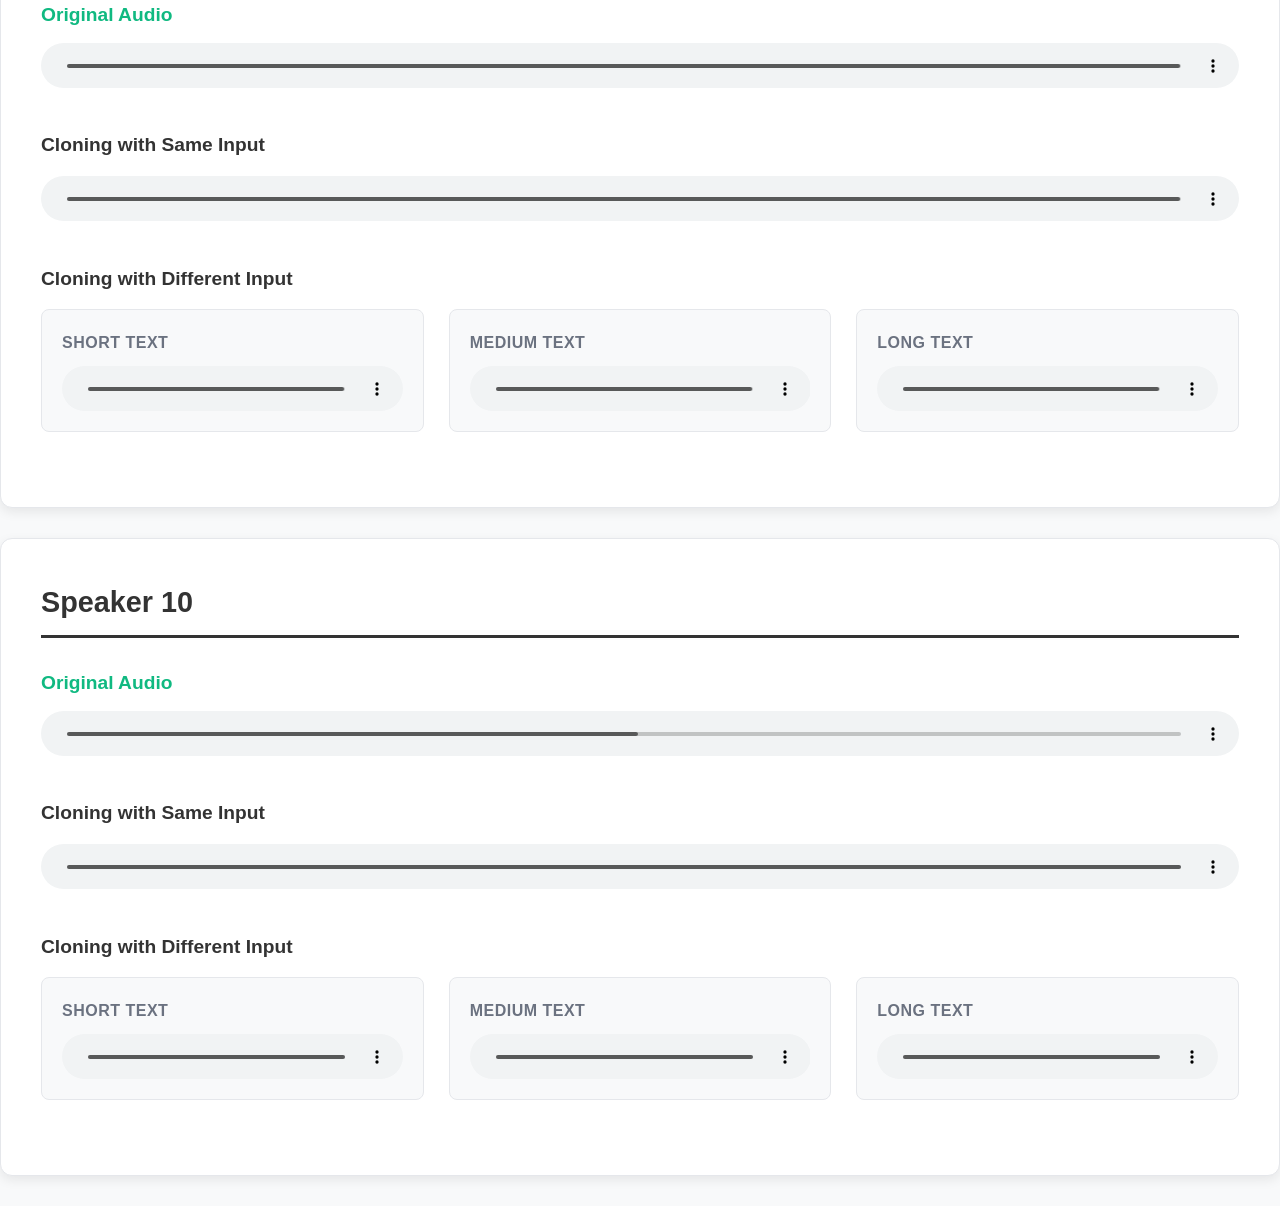
==== commit bf68ffd2: "update speakers" ====
--- a/index.html
+++ b/index.html
@@ -294,7 +294,7 @@
             <div class="audio-group">
                 <h4 class="original-label">Original Audio</h4>
                 <audio controls>
-                    <source src="/speakers/original_audio_speaker6.flac" type="audio/flac">
+                    <source src="/speakers/original_audio_speaker6.wav" type="audio/wav">
                     Your browser does not support the audio element.
                 </audio>
             </div>
@@ -313,21 +313,21 @@
                     <div class="clone-item">
                         <span class="clone-type">Short Text</span>
                         <audio controls>
-                            <source src="/speakers/short_cloned_audio_speaker6.flac" type="audio/flac">
-                            Your browser does not support the audio element.
-                        </audio>
-                    </div>
-                    <div class="clone-item">
-                        <span class="clone-type">Medium Text</span>
-                        <audio controls>
-                            <source src="/speakers/medium_cloned_audio_speaker6.flac" type="audio/flac">
-                            Your browser does not support the audio element.
-                        </audio>
-                    </div>
-                    <div class="clone-item">
-                        <span class="clone-type">Long Text</span>
-                        <audio controls>
-                            <source src="/speakers/long_cloned_audio_speaker6.flac" type="audio/flac">
+                            <source src="/speakers/short_cloned_audio_speaker6.wav" type="audio/wav">
+                            Your browser does not support the audio element.
+                        </audio>
+                    </div>
+                    <div class="clone-item">
+                        <span class="clone-type">Medium Text</span>
+                        <audio controls>
+                            <source src="/speakers/medium_cloned_audio_speaker6.wav" type="audio/wav">
+                            Your browser does not support the audio element.
+                        </audio>
+                    </div>
+                    <div class="clone-item">
+                        <span class="clone-type">Long Text</span>
+                        <audio controls>
+                            <source src="/speakers/long_cloned_audio_speaker6.wav" type="audio/wav">
                             Your browser does not support the audio element.
                         </audio>
                     </div>
@@ -388,7 +388,7 @@
             <div class="audio-group">
                 <h4 class="original-label">Original Audio</h4>
                 <audio controls>
-                    <source src="/speakers/original_audio_speaker8.flac" type="audio/flac">
+                    <source src="/speakers/original_audio_speaker8.wav" type="audio/wav">
                     Your browser does not support the audio element.
                 </audio>
             </div>
@@ -407,21 +407,21 @@
                     <div class="clone-item">
                         <span class="clone-type">Short Text</span>
                         <audio controls>
-                            <source src="/speakers/short_cloned_audio_speaker8.flac" type="audio/flac">
-                            Your browser does not support the audio element.
-                        </audio>
-                    </div>
-                    <div class="clone-item">
-                        <span class="clone-type">Medium Text</span>
-                        <audio controls>
-                            <source src="/speakers/medium_cloned_audio_speaker8.flac" type="audio/flac">
-                            Your browser does not support the audio element.
-                        </audio>
-                    </div>
-                    <div class="clone-item">
-                        <span class="clone-type">Long Text</span>
-                        <audio controls>
-                            <source src="/speakers/long_cloned_audio_speaker8.flac" type="audio/flac">
+                            <source src="/speakers/short_cloned_audio_speaker8.wav" type="audio/wav">
+                            Your browser does not support the audio element.
+                        </audio>
+                    </div>
+                    <div class="clone-item">
+                        <span class="clone-type">Medium Text</span>
+                        <audio controls>
+                            <source src="/speakers/medium_cloned_audio_speaker8.wav" type="audio/wav">
+                            Your browser does not support the audio element.
+                        </audio>
+                    </div>
+                    <div class="clone-item">
+                        <span class="clone-type">Long Text</span>
+                        <audio controls>
+                            <source src="/speakers/long_cloned_audio_speaker8.wav" type="audio/wav">
                             Your browser does not support the audio element.
                         </audio>
                     </div>
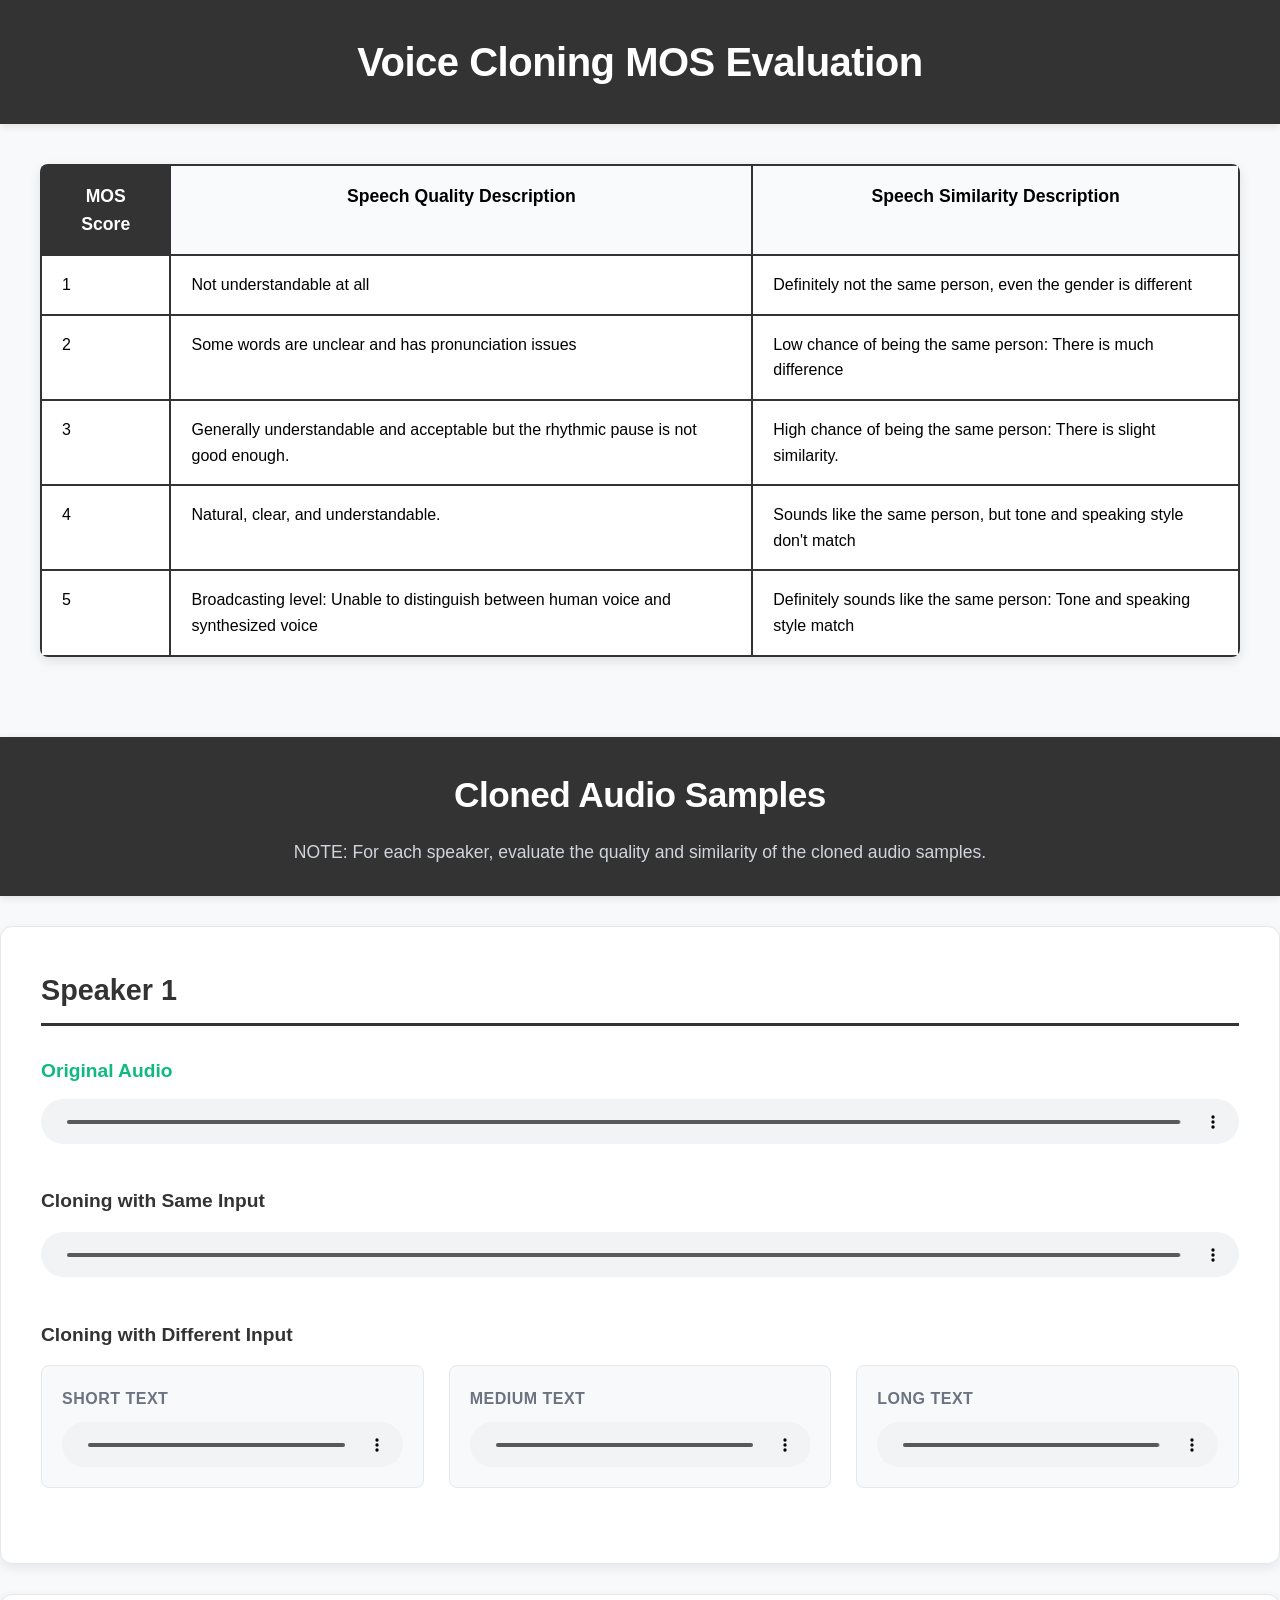
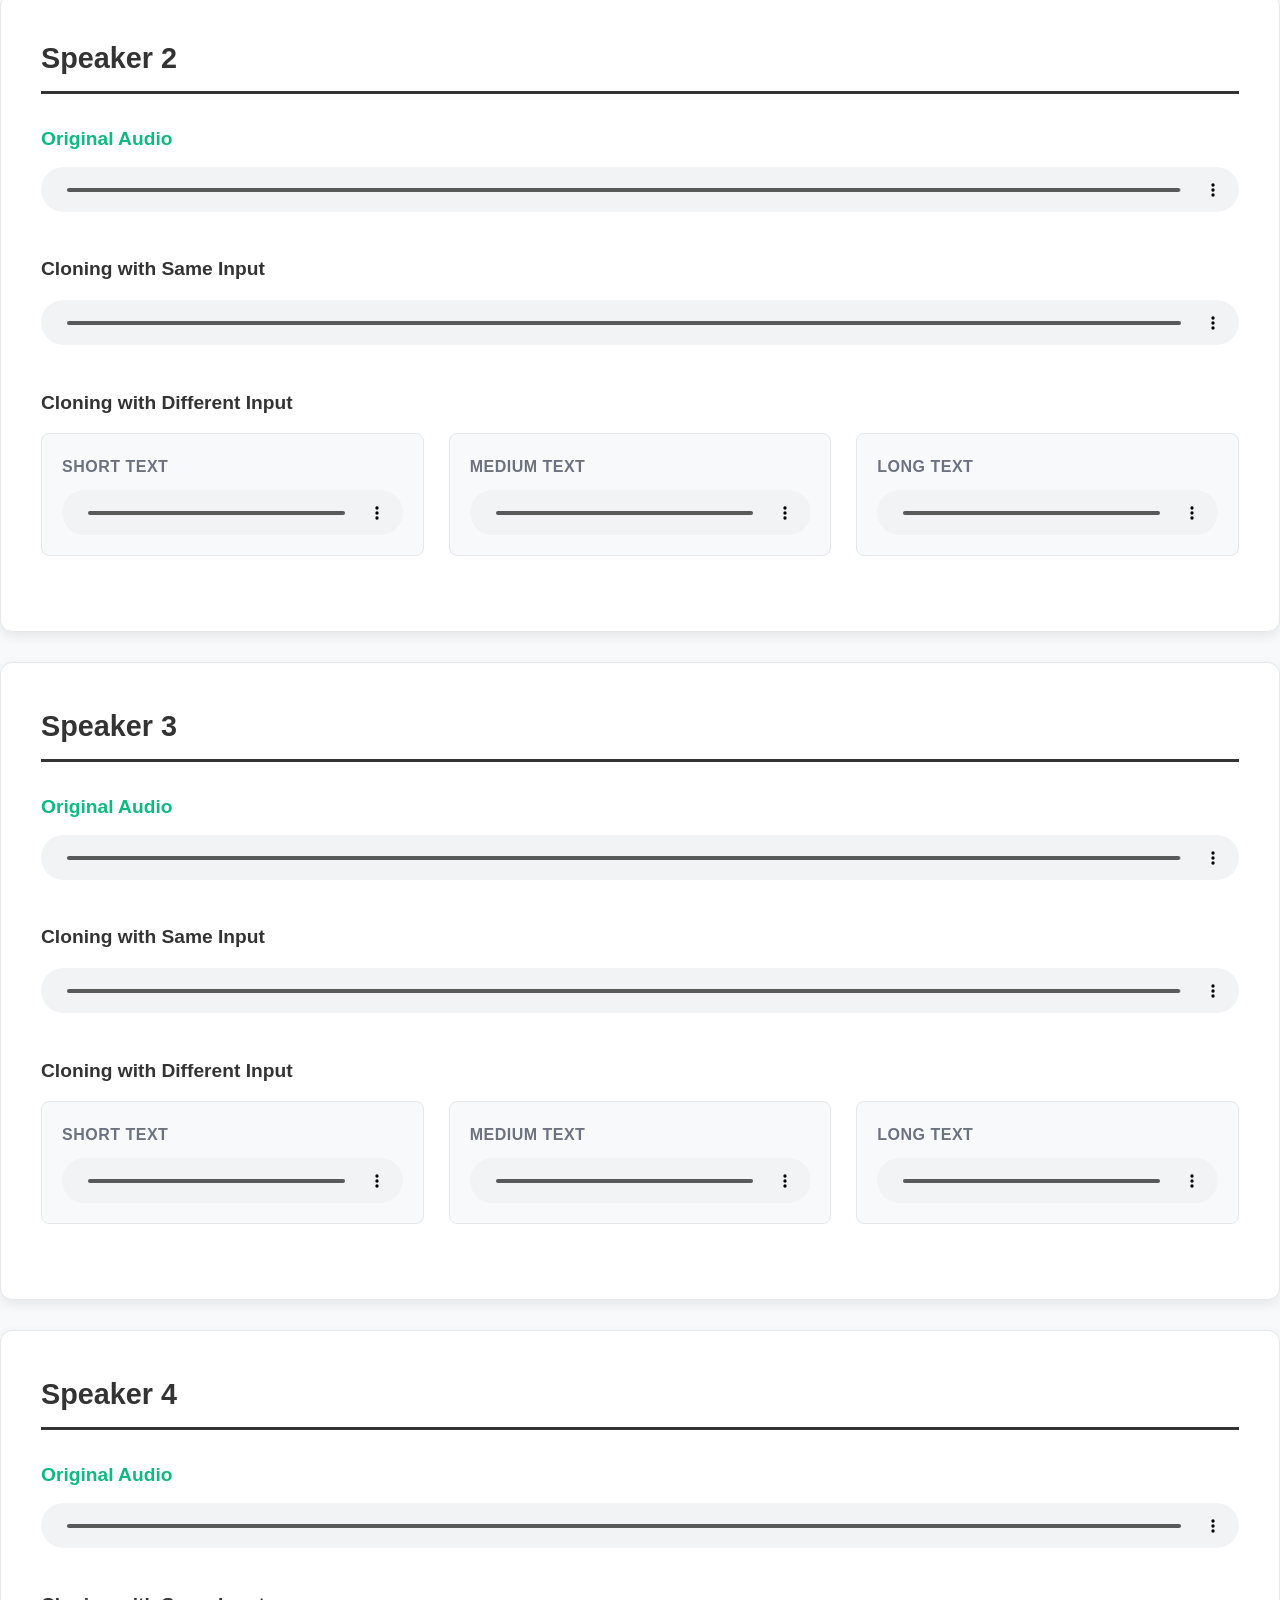
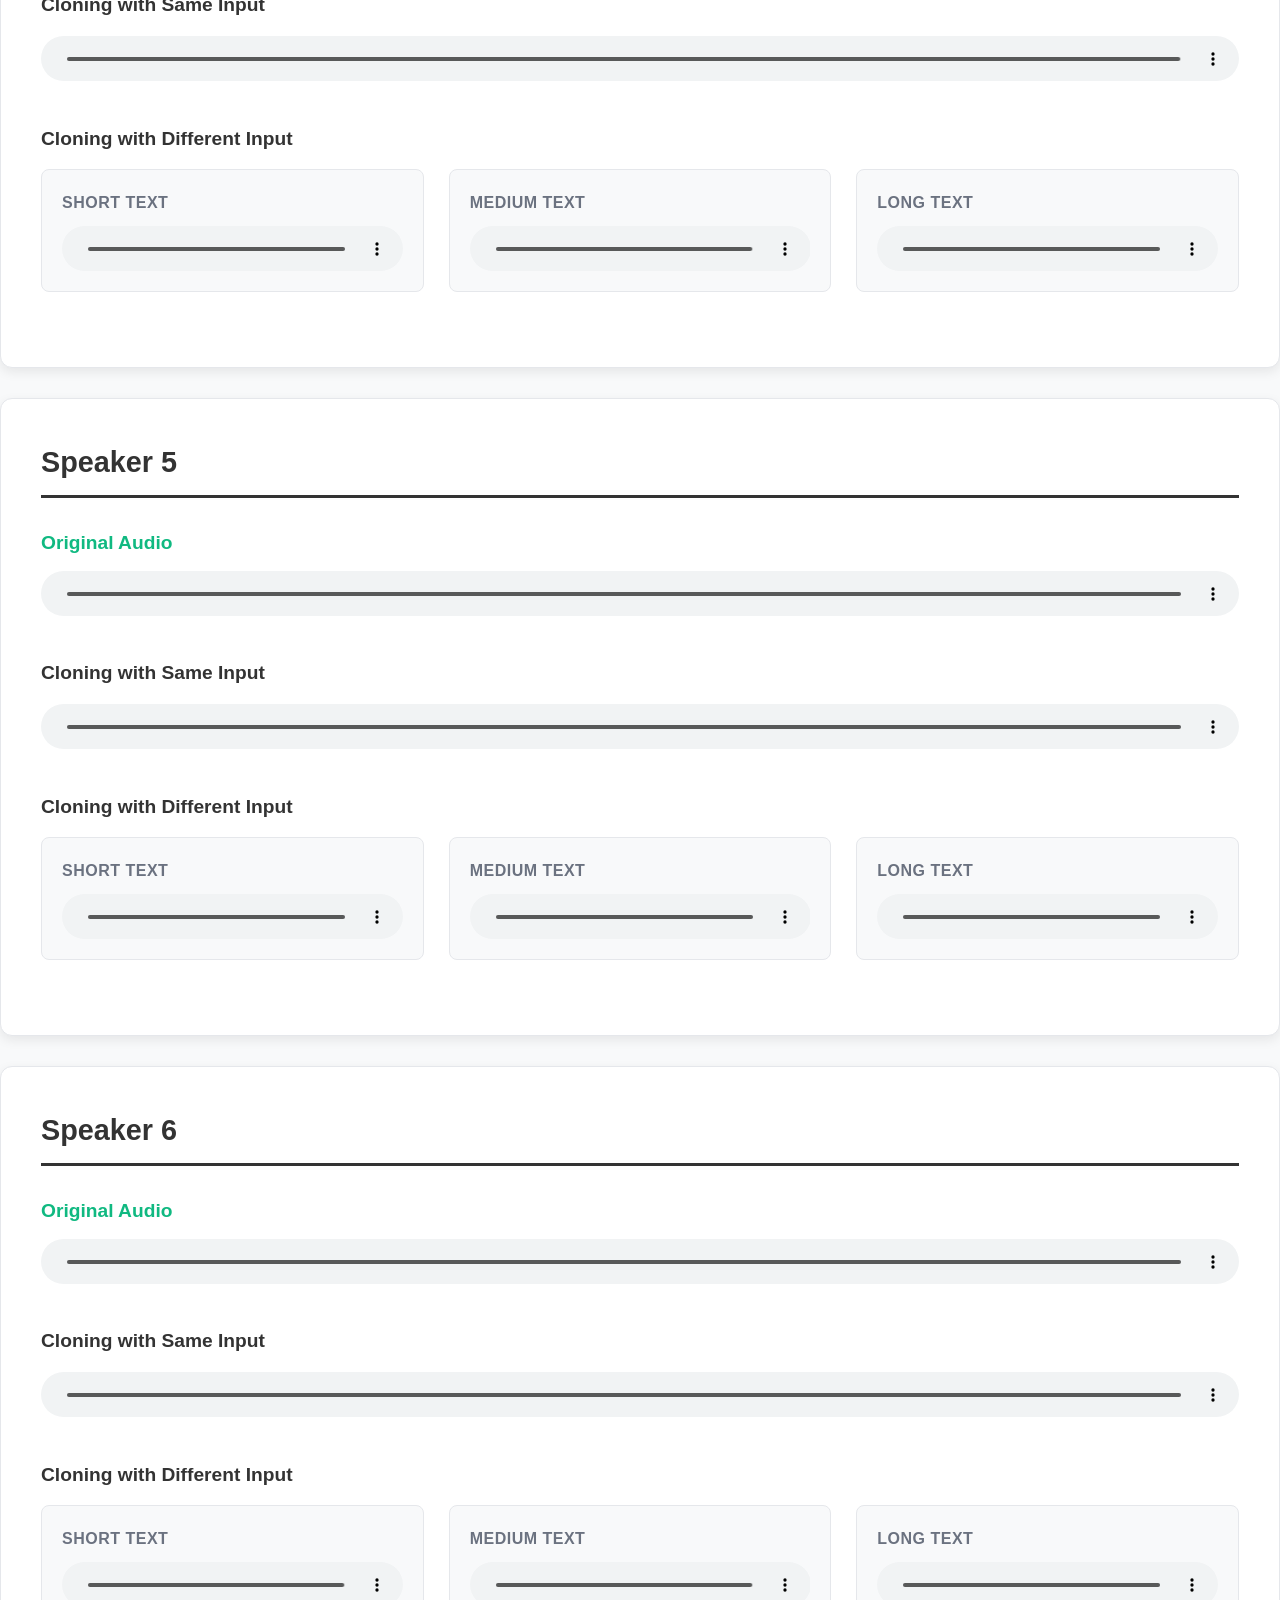
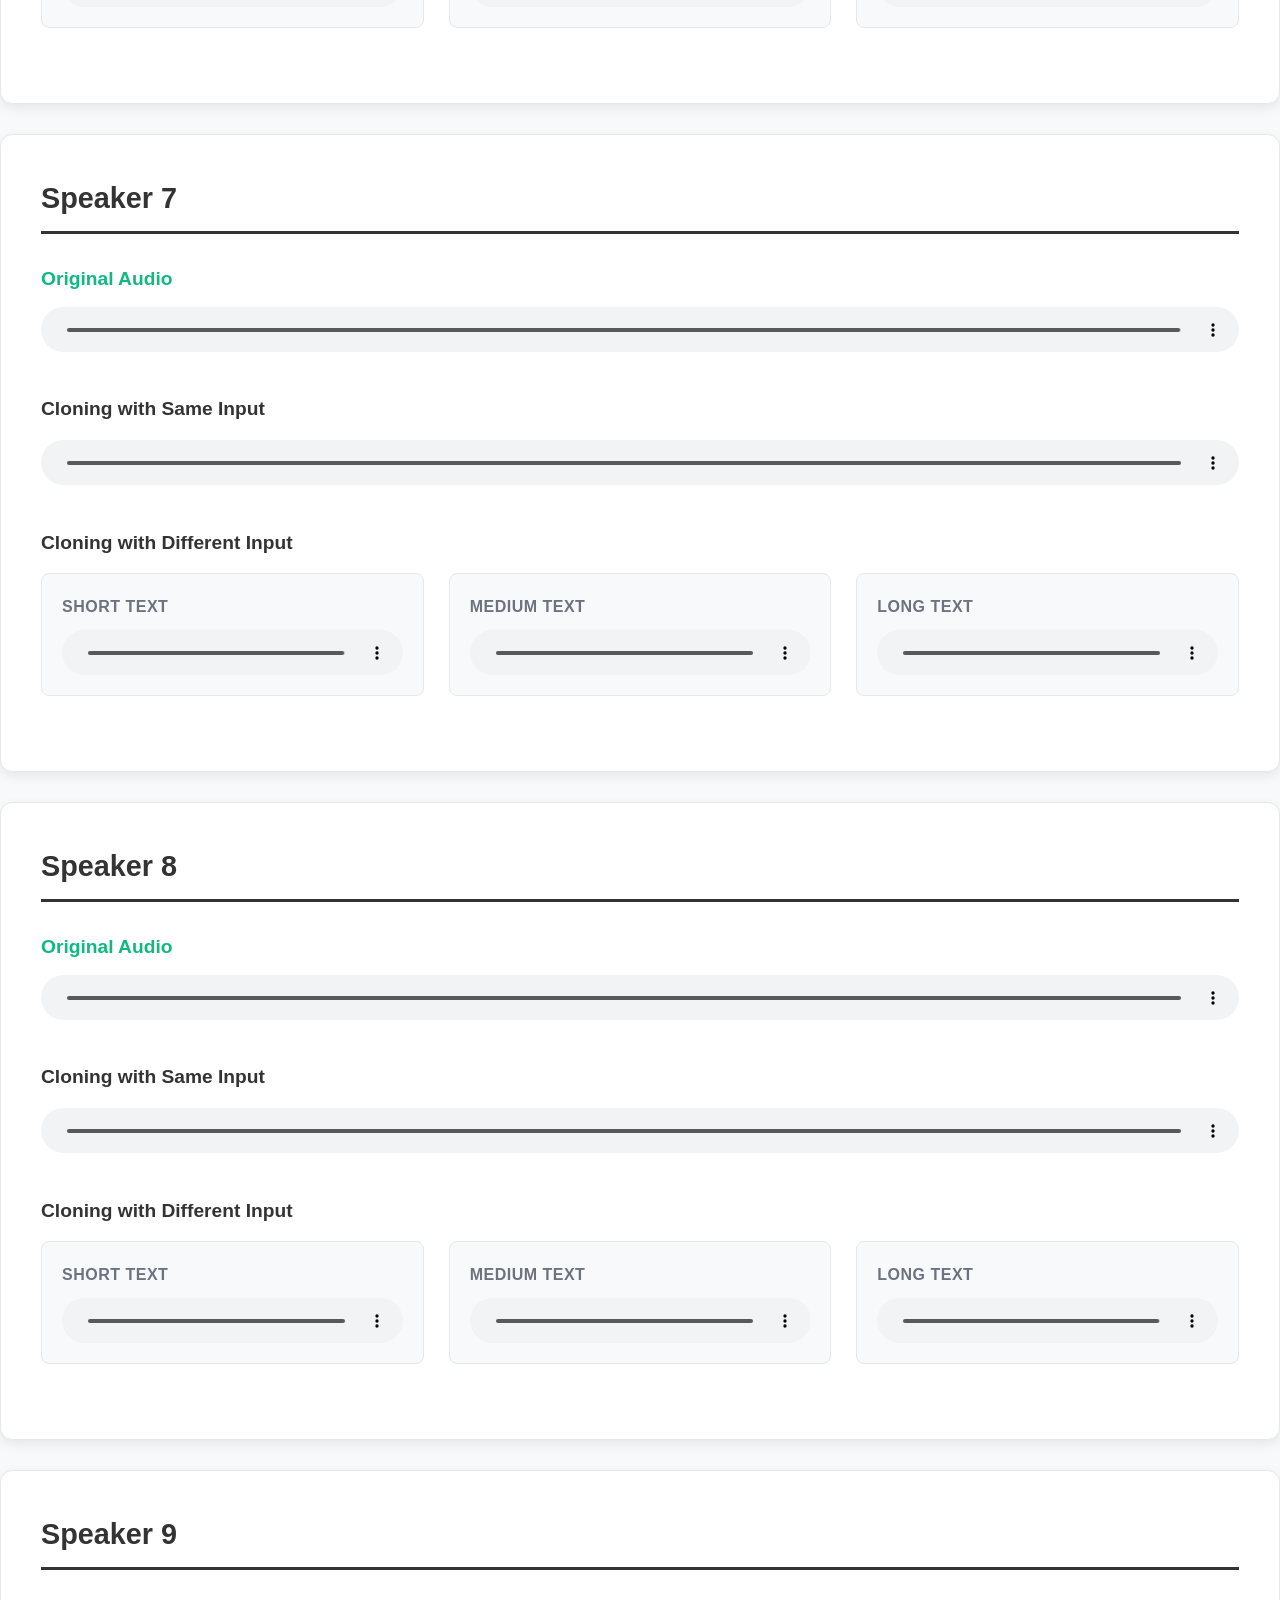
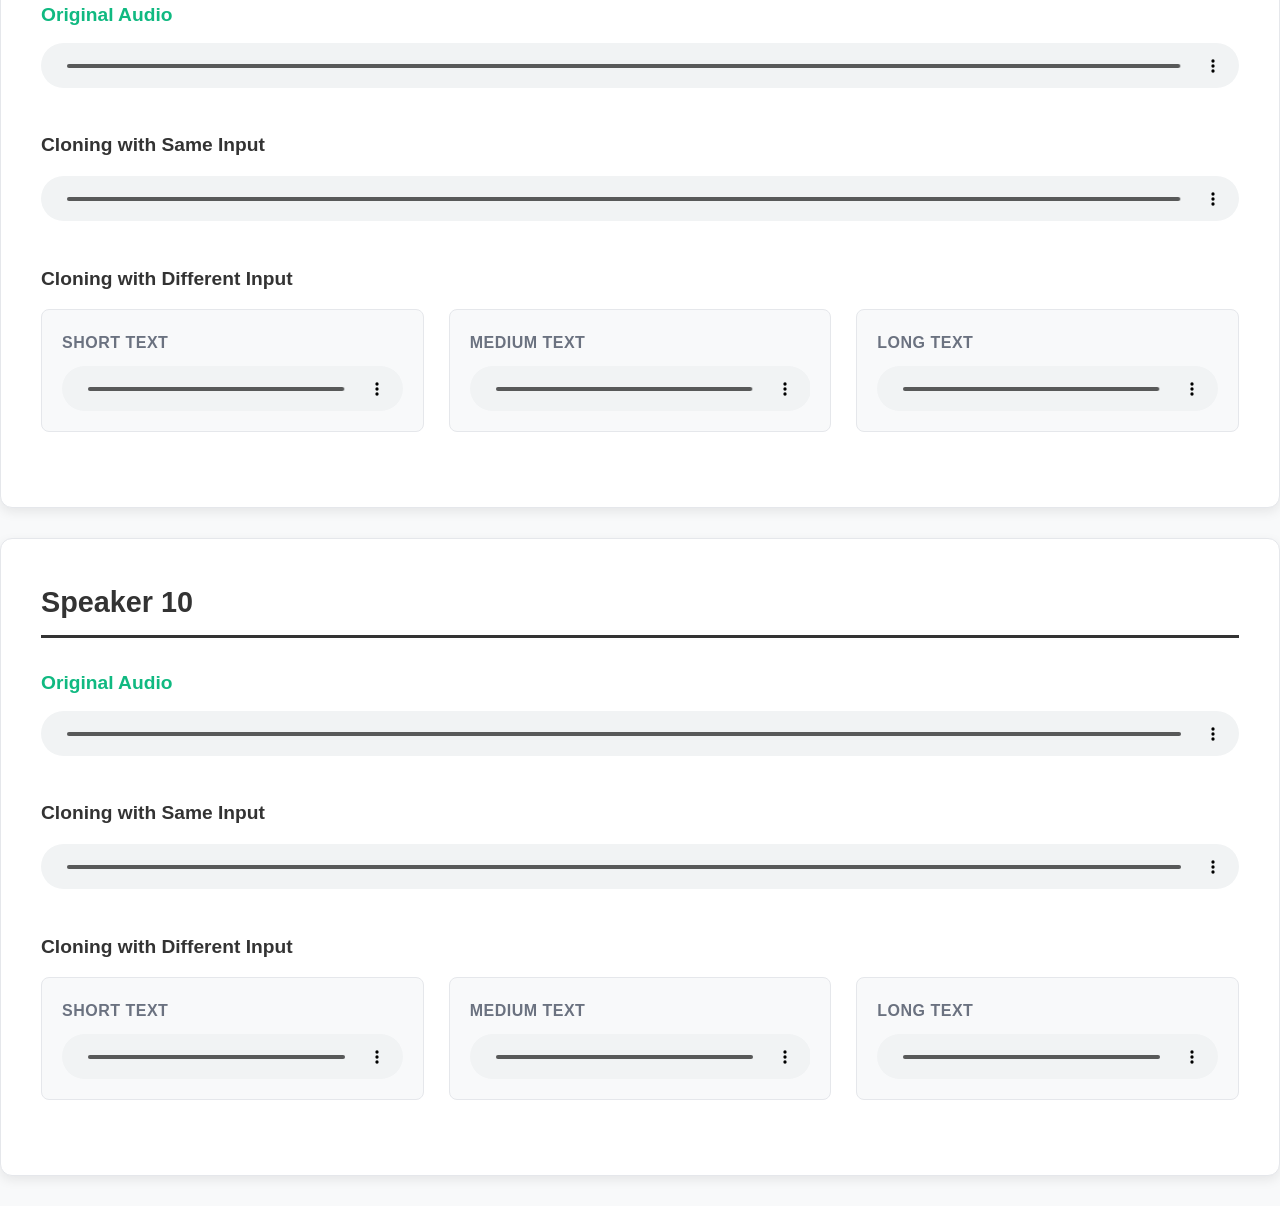
==== commit 893bc34b: "update speakers" ====
--- a/index.html
+++ b/index.html
@@ -200,7 +200,7 @@
             <div class="audio-group">
                 <h4 class="original-label">Original Audio</h4>
                 <audio controls>
-                    <source src="/speakers/original_audio_speaker4.flac" type="audio/flac">
+                    <source src="/speakers/original_audio_speaker4.wav" type="audio/wav">
                     Your browser does not support the audio element.
                 </audio>
             </div>
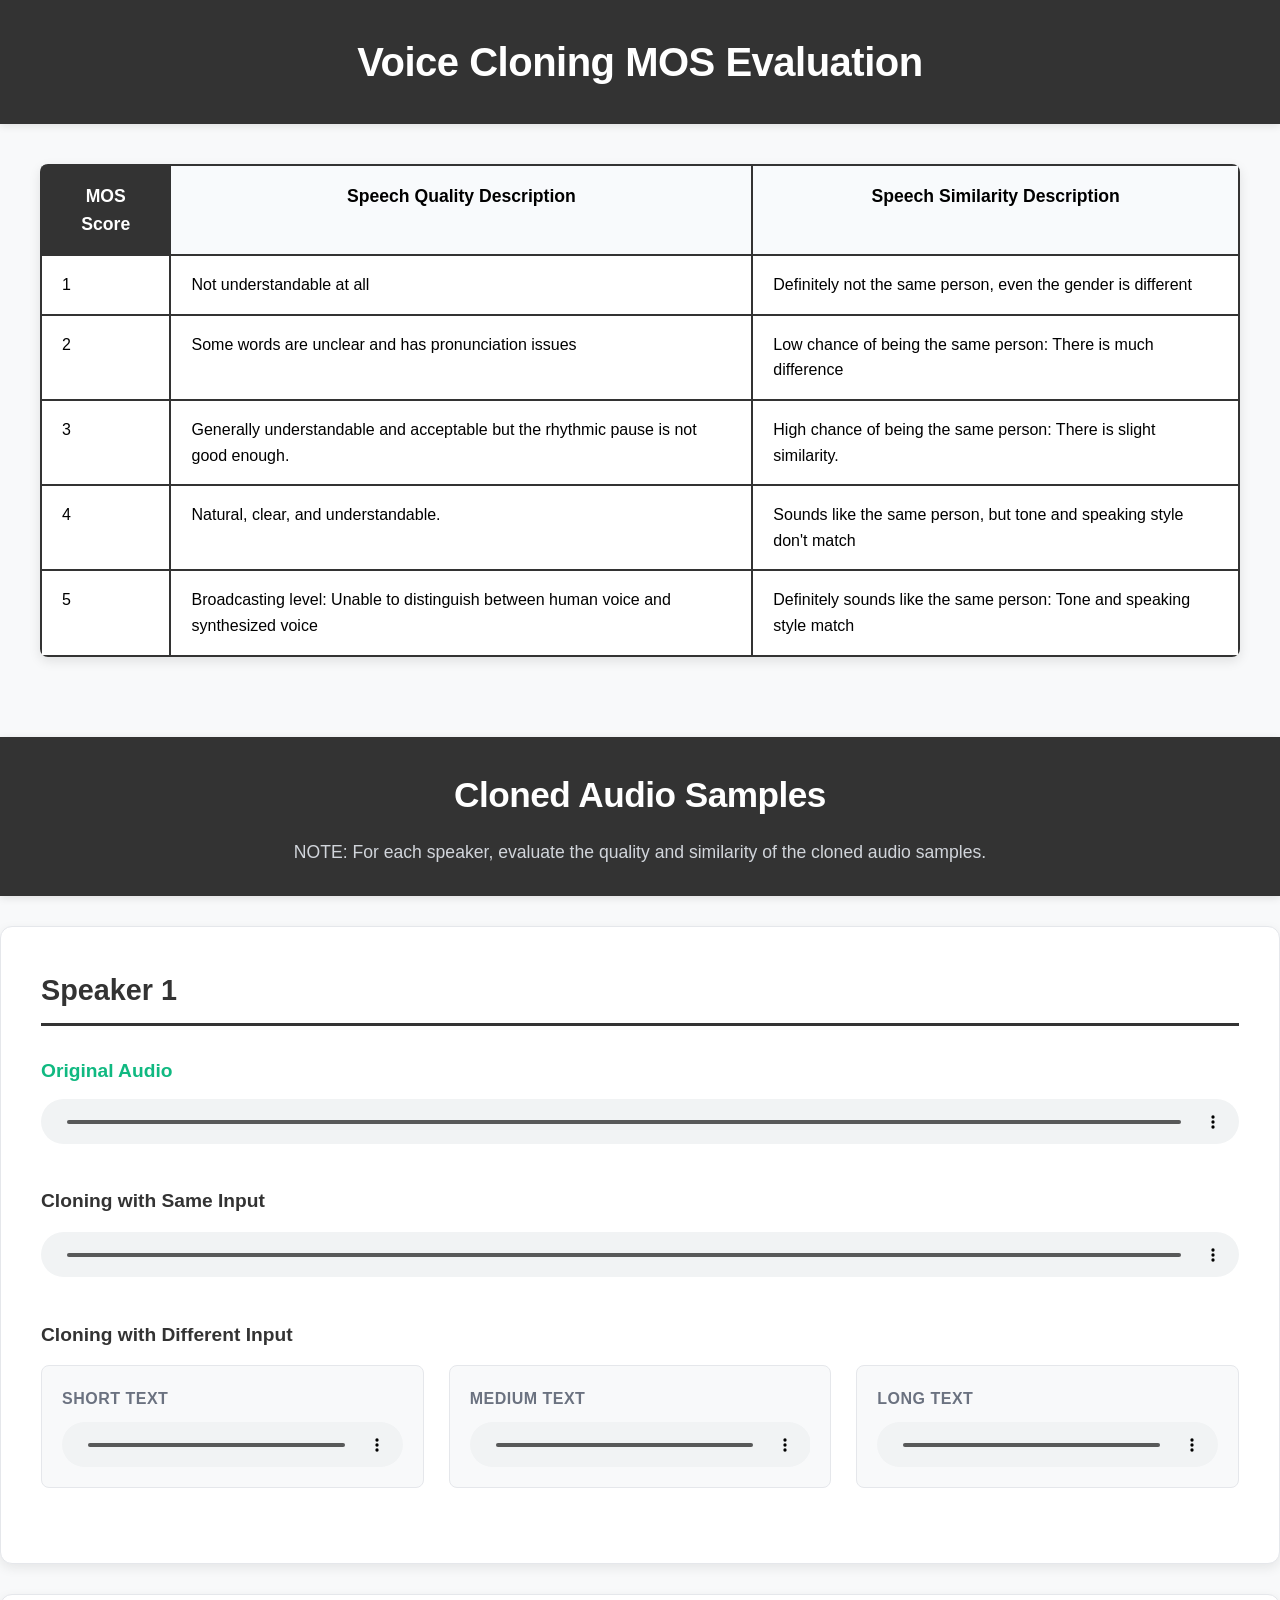
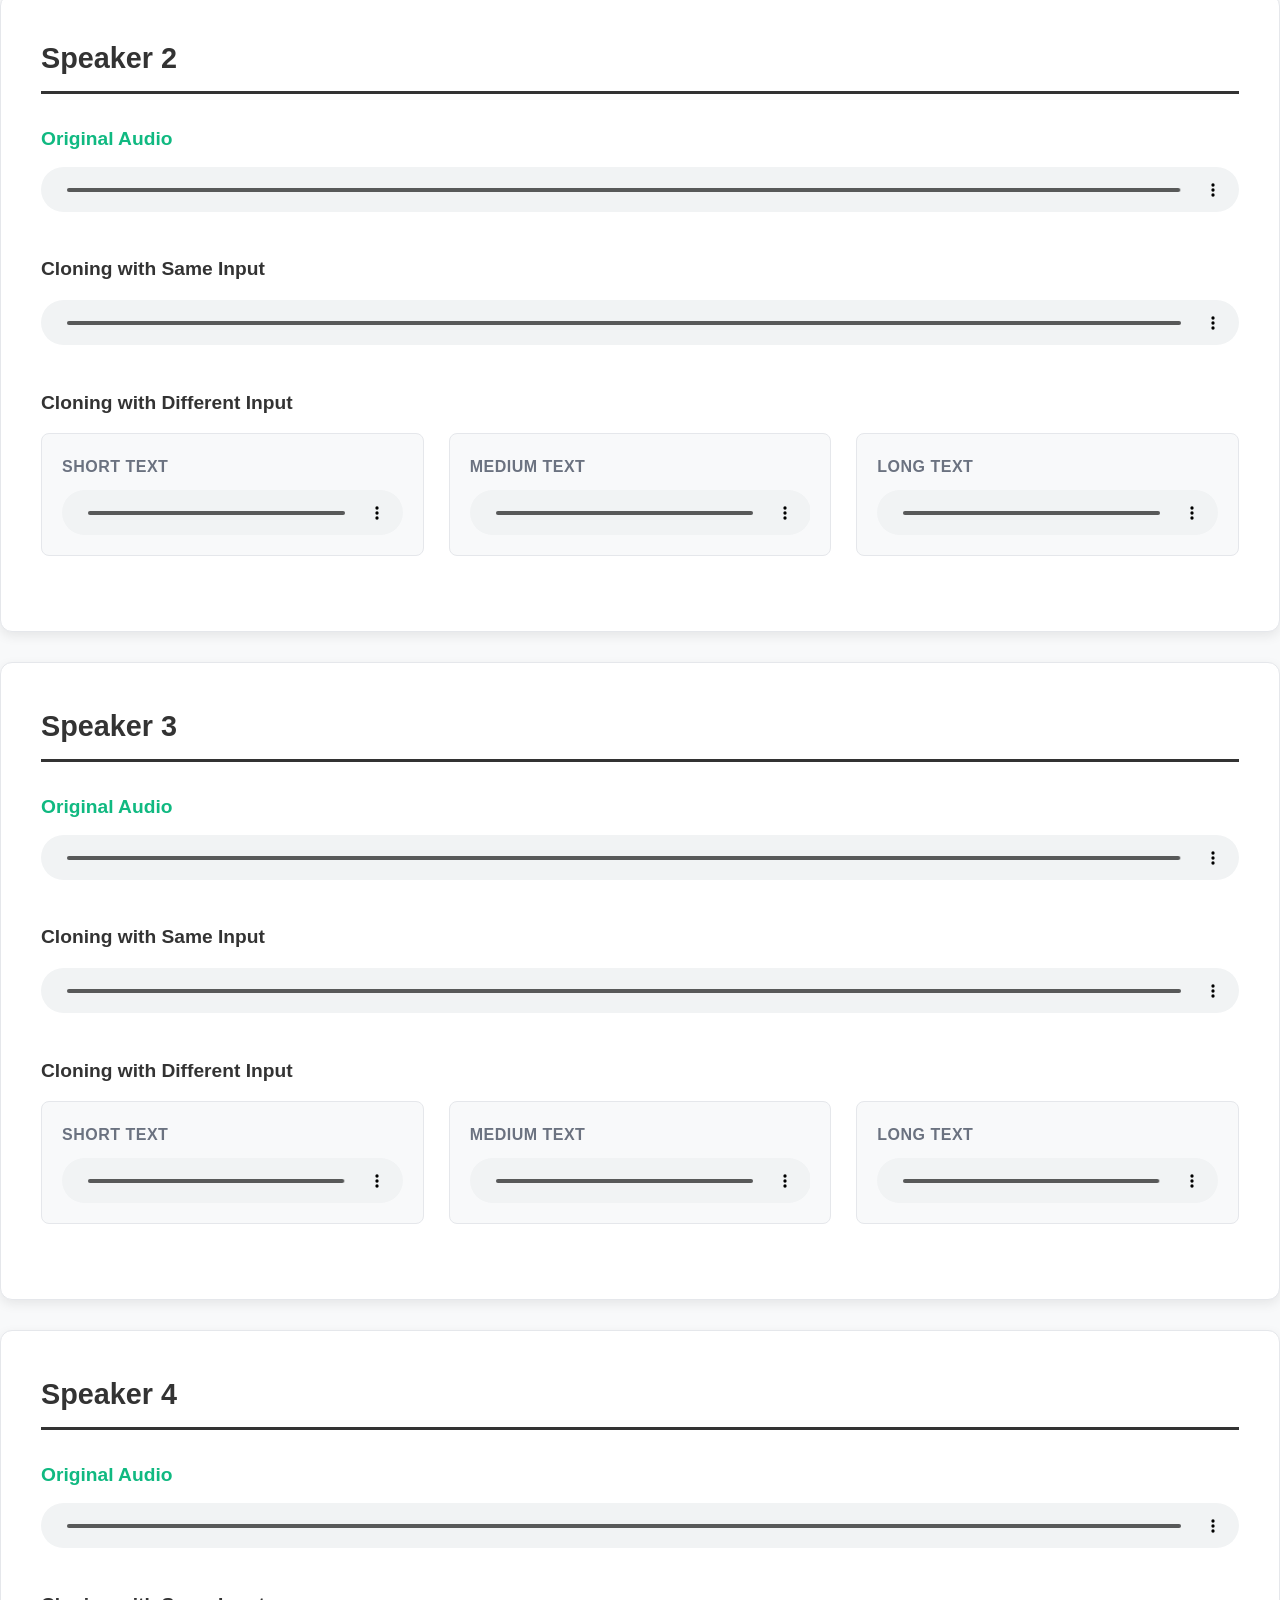
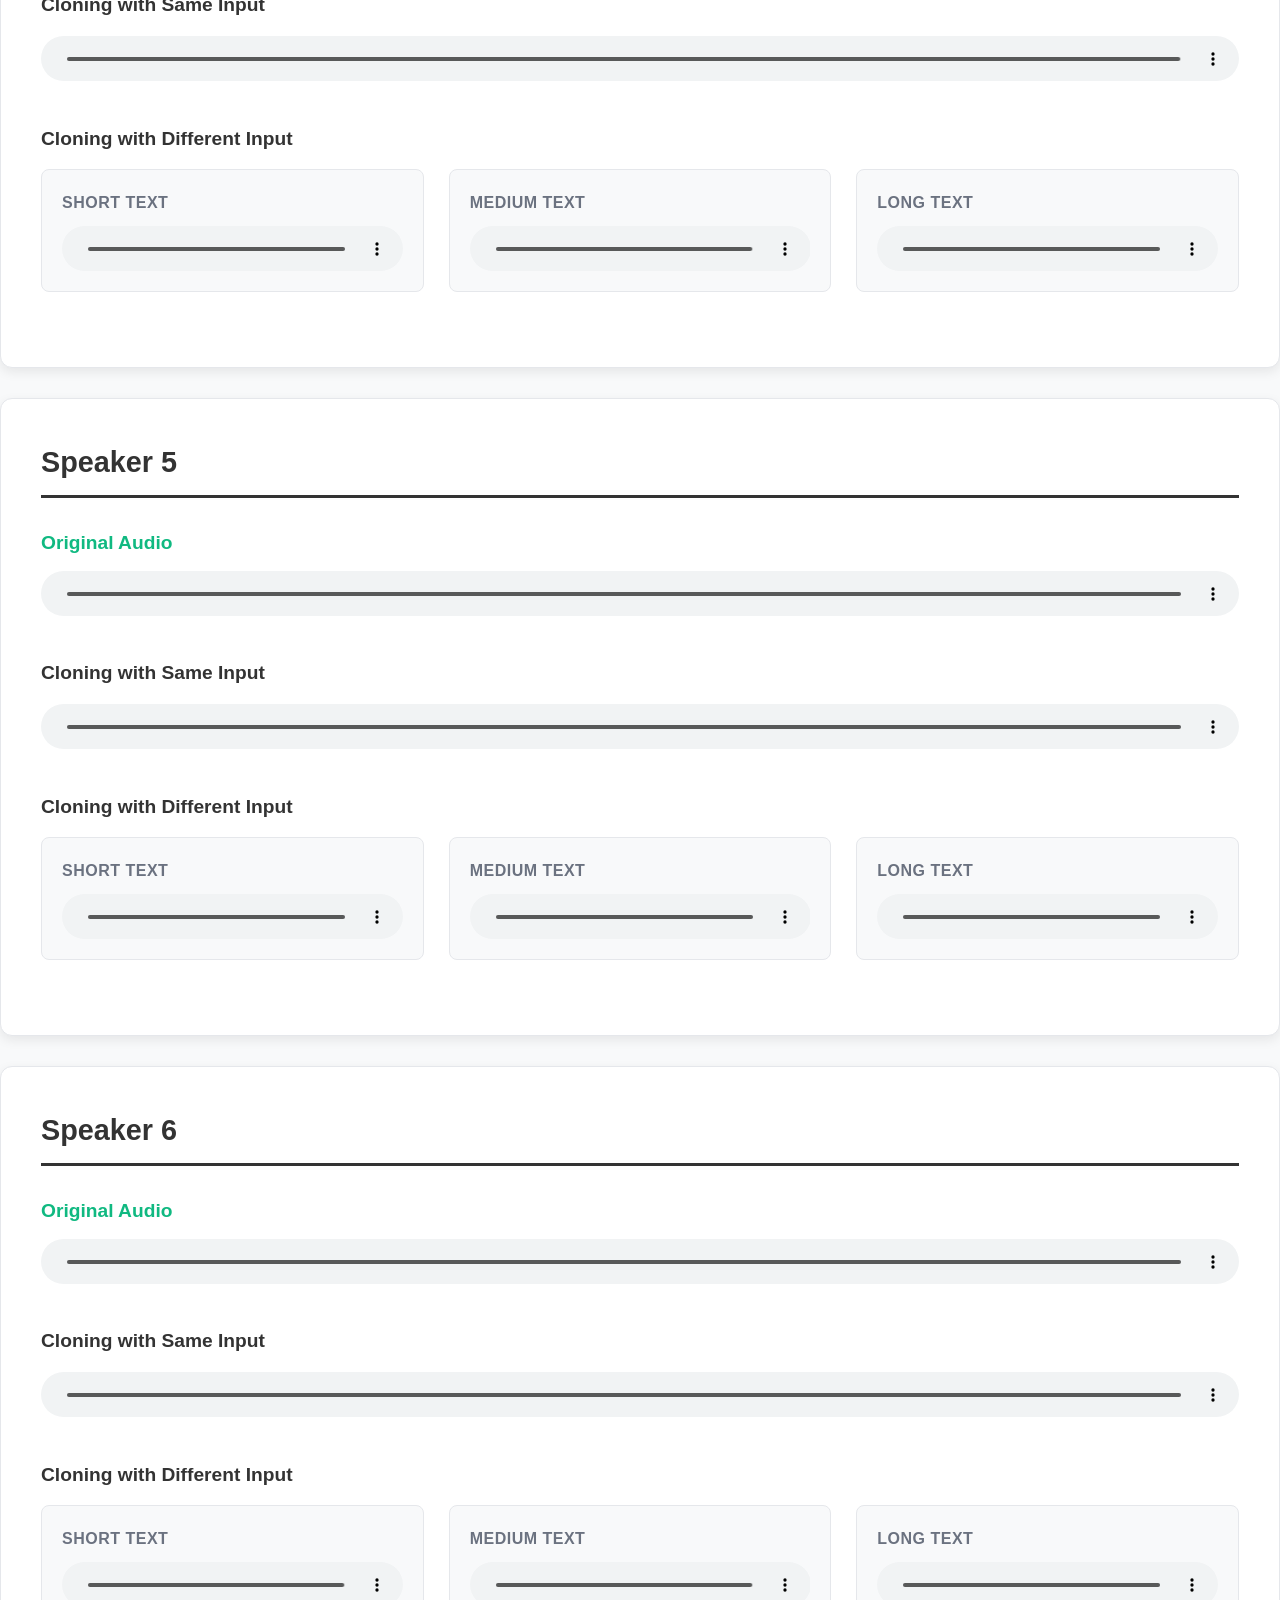
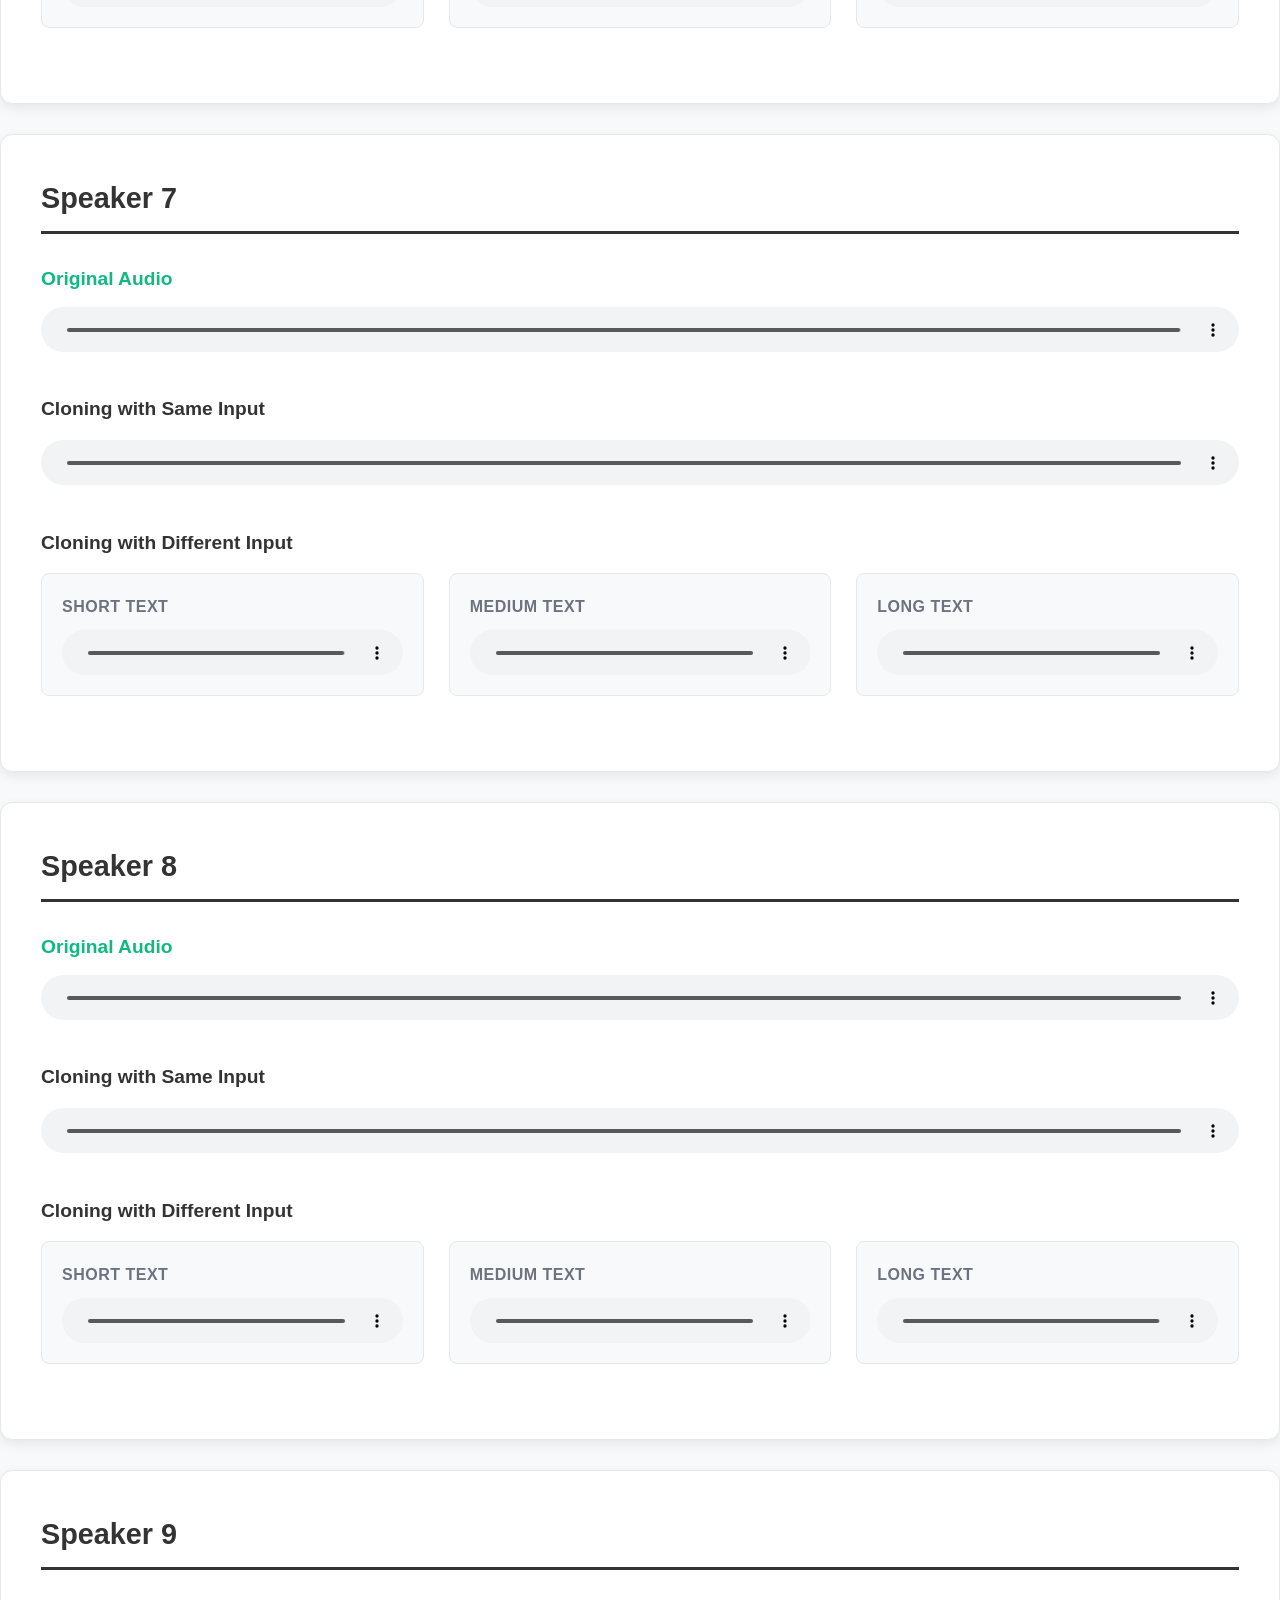
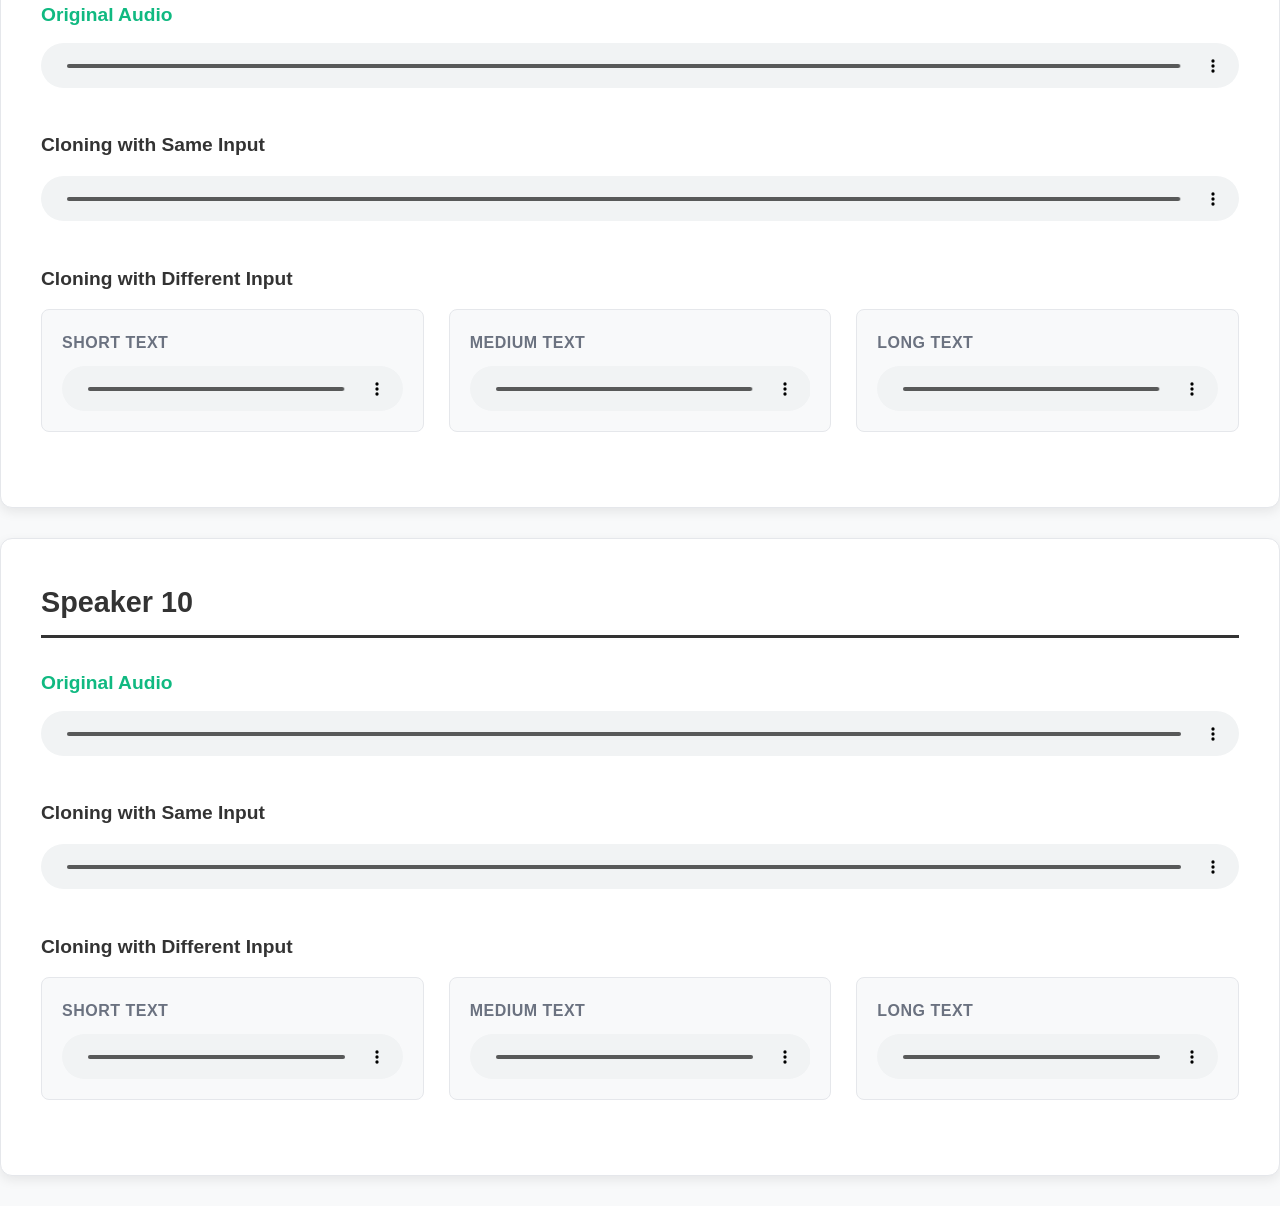
==== commit f98f134f: "update speaker" ====
--- a/index.html
+++ b/index.html
@@ -59,7 +59,7 @@
             <div class="audio-group">
                 <h4 class="original-label">Original Audio</h4>
                 <audio controls>
-                    <source src="/speakers/original_audio_speaker1.flac" type="audio/flac">
+                    <source src="/speakers/original_audio_speaker1.wav" type="audio/wav">
                     Your browser does not support the audio element.
                 </audio>
             </div>
@@ -78,21 +78,21 @@
                     <div class="clone-item">
                         <span class="clone-type">Short Text</span>
                         <audio controls>
-                            <source src="/speakers/short_cloned_audio_speaker1.flac" type="audio/flac">
-                            Your browser does not support the audio element.
-                        </audio>
-                    </div>
-                    <div class="clone-item">
-                        <span class="clone-type">Medium Text</span>
-                        <audio controls>
-                            <source src="/speakers/medium_cloned_audio_speaker1.flac" type="audio/flac">
-                            Your browser does not support the audio element.
-                        </audio>
-                    </div>
-                    <div class="clone-item">
-                        <span class="clone-type">Long Text</span>
-                        <audio controls>
-                            <source src="/speakers/long_cloned_audio_speaker1.flac" type="audio/flac">
+                            <source src="/speakers/short_cloned_audio_speaker1.wav" type="audio/wav">
+                            Your browser does not support the audio element.
+                        </audio>
+                    </div>
+                    <div class="clone-item">
+                        <span class="clone-type">Medium Text</span>
+                        <audio controls>
+                            <source src="/speakers/medium_cloned_audio_speaker1.wav" type="audio/wav">
+                            Your browser does not support the audio element.
+                        </audio>
+                    </div>
+                    <div class="clone-item">
+                        <span class="clone-type">Long Text</span>
+                        <audio controls>
+                            <source src="/speakers/long_cloned_audio_speaker1.wav" type="audio/wav">
                             Your browser does not support the audio element.
                         </audio>
                     </div>
@@ -153,7 +153,7 @@
             <div class="audio-group">
                 <h4 class="original-label">Original Audio</h4>
                 <audio controls>
-                    <source src="/speakers/original_audio_speaker3.flac" type="audio/flac">
+                    <source src="/speakers/original_audio_speaker3.wav" type="audio/wav">
                     Your browser does not support the audio element.
                 </audio>
             </div>
@@ -172,21 +172,21 @@
                     <div class="clone-item">
                         <span class="clone-type">Short Text</span>
                         <audio controls>
-                            <source src="/speakers/short_cloned_audio_speaker3.flac" type="audio/flac">
-                            Your browser does not support the audio element.
-                        </audio>
-                    </div>
-                    <div class="clone-item">
-                        <span class="clone-type">Medium Text</span>
-                        <audio controls>
-                            <source src="/speakers/medium_cloned_audio_speaker3.flac" type="audio/flac">
-                            Your browser does not support the audio element.
-                        </audio>
-                    </div>
-                    <div class="clone-item">
-                        <span class="clone-type">Long Text</span>
-                        <audio controls>
-                            <source src="/speakers/long_cloned_audio_speaker3.flac" type="audio/flac">
+                            <source src="/speakers/short_cloned_audio_speaker3.wav" type="audio/wav">
+                            Your browser does not support the audio element.
+                        </audio>
+                    </div>
+                    <div class="clone-item">
+                        <span class="clone-type">Medium Text</span>
+                        <audio controls>
+                            <source src="/speakers/medium_cloned_audio_speaker3.wav" type="audio/wav">
+                            Your browser does not support the audio element.
+                        </audio>
+                    </div>
+                    <div class="clone-item">
+                        <span class="clone-type">Long Text</span>
+                        <audio controls>
+                            <source src="/speakers/long_cloned_audio_speaker3.wav" type="audio/wav">
                             Your browser does not support the audio element.
                         </audio>
                     </div>
@@ -435,7 +435,7 @@
             <div class="audio-group">
                 <h4 class="original-label">Original Audio</h4>
                 <audio controls>
-                    <source src="/speakers/original_audio_speaker9.flac" type="audio/flac">
+                    <source src="/speakers/original_audio_speaker9.wav" type="audio/wav">
                     Your browser does not support the audio element.
                 </audio>
             </div>
@@ -454,21 +454,21 @@
                     <div class="clone-item">
                         <span class="clone-type">Short Text</span>
                         <audio controls>
-                            <source src="/speakers/short_cloned_audio_speaker9.flac" type="audio/flac">
-                            Your browser does not support the audio element.
-                        </audio>
-                    </div>
-                    <div class="clone-item">
-                        <span class="clone-type">Medium Text</span>
-                        <audio controls>
-                            <source src="/speakers/medium_cloned_audio_speaker9.flac" type="audio/flac">
-                            Your browser does not support the audio element.
-                        </audio>
-                    </div>
-                    <div class="clone-item">
-                        <span class="clone-type">Long Text</span>
-                        <audio controls>
-                            <source src="/speakers/long_cloned_audio_speaker9.flac" type="audio/flac">
+                            <source src="/speakers/short_cloned_audio_speaker9.wav" type="audio/wav">
+                            Your browser does not support the audio element.
+                        </audio>
+                    </div>
+                    <div class="clone-item">
+                        <span class="clone-type">Medium Text</span>
+                        <audio controls>
+                            <source src="/speakers/medium_cloned_audio_speaker9.wav" type="audio/wav">
+                            Your browser does not support the audio element.
+                        </audio>
+                    </div>
+                    <div class="clone-item">
+                        <span class="clone-type">Long Text</span>
+                        <audio controls>
+                            <source src="/speakers/long_cloned_audio_speaker9.wav" type="audio/wav">
                             Your browser does not support the audio element.
                         </audio>
                     </div>
